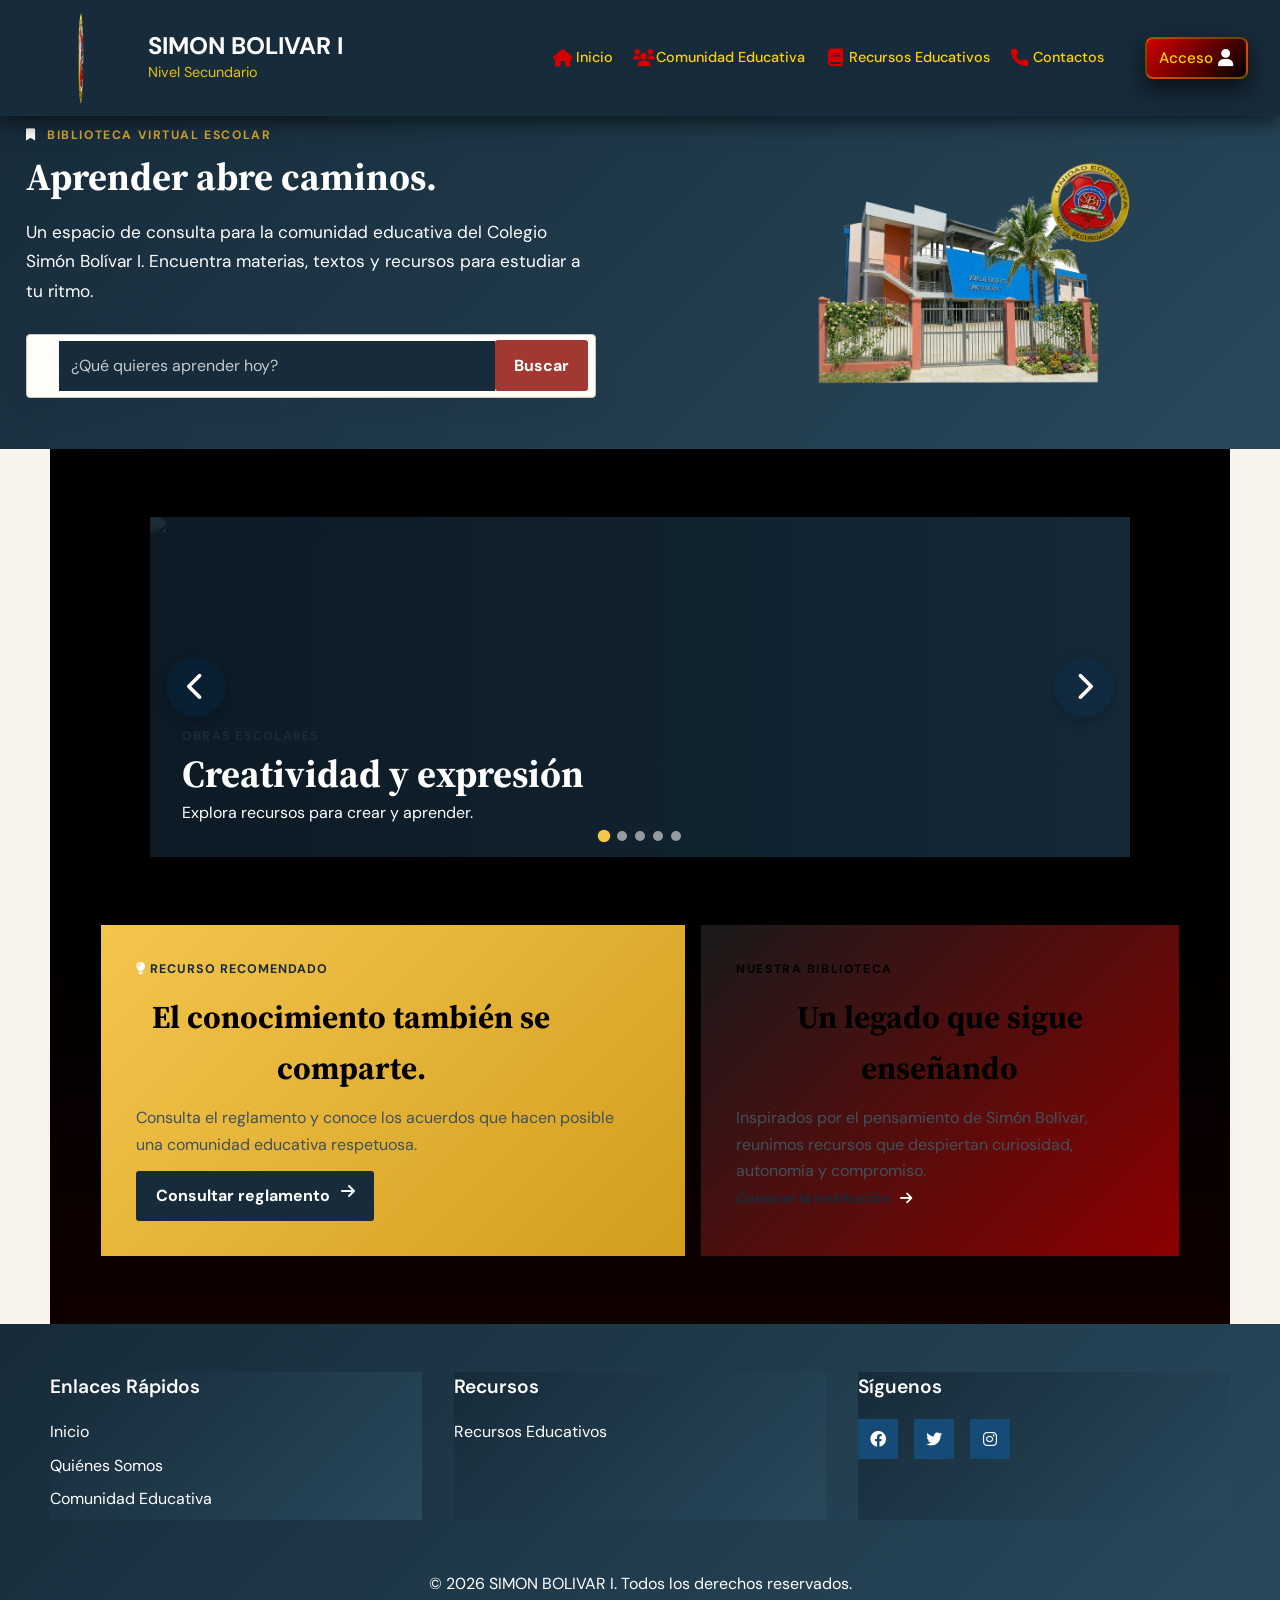
==== index.html @ f8d2a9be "Add files via upload" ====
<!DOCTYPE html>
<html lang="es">
<head>
    <meta charset="UTF-8">
    <meta name="viewport" content="width=device-width, initial-scale=1.0">
    <title>SIMON BOLIVAR I - Nivel Secundario</title>
    <link rel="stylesheet" href="styles.css">
    <link rel="stylesheet" href="responsive.css">
    <link rel="stylesheet" href="https://cdnjs.cloudflare.com/ajax/libs/font-awesome/6.0.0/css/all.min.css">
    <link href="https://fonts.googleapis.com/css2?family=DM+Sans:wght@400;500;600;700&family=Source+Serif+4:opsz,wght@8..60,500;8..60,600;8..60,700&display=swap" rel="stylesheet">

    <meta name="theme-color" content="#d40000">
    <link rel="manifest" href="../instalar/manifest.json">

</head>
<body class="library-page">
    <!-- Navbar -->
    <nav class="navbar">
        <div class="logo">
            <a href="index.html">
                <img src="Imagenes/3dgifmaker75460.gif" alt="Logo Colegio">
            </a>
            <div class="logo-text">
                <h2>SIMON BOLIVAR I</h2>
                <p>Nivel Secundario</p>
            </div>
        </div>
        <div class="navbar-right">
            <div class="nav-menu">
                <ul class="nav-links">
                    <li><a href="index.html" class="active" aria-current="page"><i class="fas fa-home"></i> Inicio</a></li>
                    <li><a href="comunidad.html"><i class="fas fa-users"></i> Comunidad Educativa</a></li>
                    <li><a href="recursos.html"><i class="fas fa-book"></i> Recursos Educativos</a></li>
                    <li><a href="contactos.html"><i class="fas fa-phone"></i> Contactos</a></li>
                </ul>
            </div>
            <div class="login-section">
                <a href="login.html" class="login-btn">
                    <i class="fas fa-user"></i>
                    <span>Acceso</span>
                </a>
            </div>
        </div>
    </nav>

    <main class="library-home">
        <section class="library-hero" aria-labelledby="library-title">
            <div class="library-hero-copy">
                <p class="eyebrow"><i class="fas fa-bookmark"></i> Biblioteca Virtual Escolar</p>
                <h1 id="library-title">Aprender abre caminos.</h1>
                <p class="library-lead">Un espacio de consulta para la comunidad educativa del Colegio Simón Bolívar I. Encuentra materias, textos y recursos para estudiar a tu ritmo.</p>
                <form class="library-search" id="librarySearchForm" role="search">
                    <i class="fas fa-search" aria-hidden="true"></i>
                    <label class="sr-only" for="librarySearch">Buscar en la biblioteca</label>
                    <input id="librarySearch" type="search" placeholder="¿Qué quieres aprender hoy?" autocomplete="off">
                    <button type="submit">Buscar</button>
                </form>
                <p class="search-status" id="searchStatus" aria-live="polite"></p>
            </div>
            <div class="library-hero-art" aria-hidden="true">
                <div class="hero-seal">
                    <img src="Imagenes/PORTADA.png" alt="Imagen de portada del colegio">
                </div>
            </div>
        </section>

        <section class="library-section" aria-labelledby="collections-title">
            <div class="resource-carousel" id="resourceCarousel" aria-label="Carrusel de textos, materias y obras">
                <div class="resource-carousel-track">
                    <a class="resource-slide is-active" href="recursos.html"><img src="https://images.unsplash.com/photo-1495446815901-a7297e633e8d?auto=format&amp;fit=crop&amp;w=1400&amp;q=85" alt="Colección de libros para lectura"><span><small>Obras escolares</small><strong>Creatividad y expresión</strong><em>Explora recursos para crear y aprender.</em></span></a>
                    <a class="resource-slide" href="recursos.html"><img src="https://images.unsplash.com/photo-1543002588-bfa74002ed7e?auto=format&amp;fit=crop&amp;w=1400&amp;q=85" alt="Libros y textos de aprendizaje"><span><small>Textos de aprendizaje</small><strong>Lecturas para cada curso</strong><em>Materiales para acompañar el estudio.</em></span></a>
                    <a class="resource-slide" href="areas-colegio.html"><img src="https://images.unsplash.com/photo-1513475382585-d06e58bcb0e0?auto=format&amp;fit=crop&amp;w=1400&amp;q=85" alt="Materiales para materias y arte"><span><small>Materias</small><strong>Áreas de formación</strong><em>Conoce las áreas del colegio.</em></span></a>
                    <a class="resource-slide" href="recursos.html"><img src="https://images.unsplash.com/photo-1516979187457-637abb4f9353?auto=format&amp;fit=crop&amp;w=1400&amp;q=85" alt="Persona leyendo un libro educativo"><span><small>Aprendizaje activo</small><strong>Ideas que se comparten</strong><em>Recursos para estudiar a tu ritmo.</em></span></a>
                    <a class="resource-slide" href="https://www.minedu.gob.bo/" target="_blank" rel="noopener noreferrer"><img src="https://images.unsplash.com/photo-1524995997946-a1c2e315a42f?auto=format&amp;fit=crop&amp;w=1400&amp;q=85" alt="Biblioteca con libros de consulta"><span><small>Material oficial</small><strong>Textos de aprendizaje</strong><em>Visita el Ministerio de Educación.</em></span></a>
                </div>
                <button class="carousel-control carousel-prev" type="button" aria-label="Imagen anterior"><i class="fas fa-chevron-left"></i></button>
                <button class="carousel-control carousel-next" type="button" aria-label="Siguiente imagen"><i class="fas fa-chevron-right"></i></button>
                <div class="carousel-dots" aria-label="Seleccionar imagen"></div>
            </div>
            <p class="empty-search" id="emptySearch" hidden>No encontramos una colección con ese término. Prueba con “lenguaje”, “matemáticas” o “textos”.</p>
        </section>

        <section class="library-lower-grid">
            <article class="featured-resource">
                <div class="resource-label"><i class="fas fa-lightbulb"></i> Recurso recomendado</div>
                <h2>El conocimiento también se comparte.</h2>
                <p>Consulta el reglamento y conoce los acuerdos que hacen posible una comunidad educativa respetuosa.</p>
                <a class="button button-dark" href="REGLAMENTO%20INTERNO%20DE%20LA%20UNIDAD%20EDUCATIVA%202026.pdf" target="_blank" rel="noopener noreferrer">Consultar reglamento <i class="fas fa-arrow-right"></i></a>
            </article>
            <article class="school-note">
                <p class="eyebrow">Nuestra biblioteca</p>
                <h2>Un legado que sigue enseñando</h2>
                <p>Inspirados por el pensamiento de Simón Bolívar, reunimos recursos que despiertan curiosidad, autonomía y compromiso.</p>
                <a class="text-link" href="quienes-somos.html">Conocer la institución <i class="fas fa-arrow-right"></i></a>
            </article>
        </section>

    </main>

    <!-- Hero Section -->
    <section class="hero" id="inicio">
        <div class="carousel-container">
            <div class="carousel">
                <div class="carousel-slide active">
                    <img src="Imagenes/PORTADA.png" alt="Portada principal" loading="lazy">
                </div>
                <div class="carousel-slide">
                    <img src="Imagenes/WhatsApp Image 2026-04-08 at 14.43.30.jpeg" alt="Instalaciones" loading="lazy">
                </div>
                <div class="carousel-slide">
                    <img src="Imagenes/WhatsApp Image 2026-04-08 at 14.54.45.jpeg" alt="Eventos" loading="lazy">
                </div>
                <div class="carousel-slide">
                    <img src="Imagenes/WhatsApp Image 2026-04-08 at 14.54.50.jpeg" alt="Deportes" loading="lazy">
                </div>
                <div class="carousel-slide">
                    <img src="Imagenes/WhatsApp Image 2026-04-08 at 14.54.53.jpeg" alt="Actividades" loading="lazy">
                </div>
                <div class="carousel-slide">
                    <img src="Imagenes/WhatsApp Image 2026-04-08 at 14.54.56.jpeg" alt="Actividades" loading="lazy">
                </div>
                <div class="carousel-slide">
                    <img src="Imagenes/WhatsApp Image 2026-04-08 at 14.55.22.jpeg" alt="Actividades" loading="lazy">
                </div>
                <div class="carousel-slide">
                    <img src="Imagenes/WhatsApp Image 2026-04-08 at 14.55.30 (1).jpeg" alt="Actividades escolares" loading="lazy">
                </div>
                <div class="carousel-slide">
                    <img src="Imagenes/WhatsApp Image 2026-04-08 at 14.55.30.jpeg" alt="Instalaciones" loading="lazy">
                </div>
                <div class="carousel-slide">
                    <img src="Imagenes/WhatsApp Image 2026-04-08 at 14.55.35.jpeg" alt="Eventos" loading="lazy">
                </div>
                <div class="carousel-slide">
                    <img src="Imagenes/WhatsApp Image 2026-04-08 at 14.55.39.jpeg" alt="Deportes" loading="lazy">
                </div>
                <div class="carousel-slide">
                    <img src="Imagenes/WhatsApp Image 2026-04-08 at 14.55.42.jpeg" alt="Actividades" loading="lazy">
                </div>
                <div class="carousel-slide">
                    <img src="Imagenes/WhatsApp Image 2026-04-08 at 14.55.45.jpeg" alt="Actividades" loading="lazy">
                </div>
                <div class="carousel-slide">
                    <img src="Imagenes/WhatsApp Image 2026-04-08 at 14.55.46.jpeg" alt="Actividades" loading="lazy">
                </div>
                <div class="carousel-slide">
                    <img src="Imagenes/WhatsApp Image 2026-04-08 at 14.55.49.jpeg" alt="Actividades" loading="lazy">
                </div>
                <div class="carousel-slide">
                    <img src="Imagenes/WhatsApp Image 2026-04-08 at 14.55.50.jpeg" alt="Actividades" loading="lazy">
                </div>
            </div>
            <div class="carousel-controls">
                <button class="carousel-prev"><i class="fas fa-chevron-left"></i></button>
                <button class="carousel-next"><i class="fas fa-chevron-right"></i></button>
            </div>
            <div class="carousel-indicators">
                <span class="indicator active"></span>
                <span class="indicator"></span>
                <span class="indicator"></span>
                <span class="indicator"></span>
                <span class="indicator"></span>
                <span class="indicator"></span>
                <span class="indicator"></span>
                <span class="indicator"></span>
                <span class="indicator"></span>
                <span class="indicator"></span>
                <span class="indicator"></span>
                <span class="indicator"></span>
                <span class="indicator"></span>
                <span class="indicator"></span>
                <span class="indicator"></span>
                <span class="indicator"></span>
            </div>
        </div>
        <div class="hero-quote">
            <div class="quote-container">
                <div class="quote-slide active">
                    <p>"La educación es el arma más poderosa que puedes usar para cambiar el mundo"</p>
                    <span class="quote-author">- Nelson Mandela</span>
                </div>
                <div class="quote-slide">
                    <p>"La educación no es preparación para la vida; la educación es la vida misma"</p>
                    <span class="quote-author">- John Dewey</span>
                </div>
                <div class="quote-slide">
                    <p>"El conocimiento es poder. La información es liberadora. La educación es la premisa del progreso"</p>
                    <span class="quote-author">- Kofi Annan</span>
                </div>
                <div class="quote-slide">
                    <p>"La educación es la llave para abrir la puerta dorada de la libertad"</p>
                    <span class="quote-author">- George Washington Carver</span>
                </div>
                <div class="quote-slide">
                    <p>"Un niño, un maestro, un libro y una pluma pueden cambiar el mundo"</p>
                    <span class="quote-author">- Malala Yousafzai</span>
                </div>
                <div class="quote-slide">
                    <p>"La educación es el movimiento de la oscuridad a la luz"</p>
                    <span class="quote-author">- Allan Bloom</span>
                </div>
                <div class="quote-slide">
                    <p>"El objetivo de la educación es preparar a los jóvenes para educarse a sí mismos durante toda su vida"</p>
                    <span class="quote-author">- Robert M. Hutchins</span>
                </div>
                <div class="quote-slide">
                    <p>"La educación es el desarrollo del poder y el ideal del hombre"</p>
                    <span class="quote-author">- Swami Vivekananda</span>
                </div>
                <div class="quote-slide">
                    <p>"La educación es la mejor provisión para la vejez"</p>
                    <span class="quote-author">- Aristóteles</span>
                </div>
                <div class="quote-slide">
                    <p>"La educación es el pasaporte hacia el futuro, porque el mañana pertenece a quienes se preparan para él hoy"</p>
                    <span class="quote-author">- Malcolm X</span>
                </div>
                <div class="quote-slide">
                    <p>"La educación es la base de la libertad y la democracia"</p>
                    <span class="quote-author">- Horace Mann</span>
                </div>
                <div class="quote-slide">
                    <p>"La educación es el arma más poderosa para cambiar el mundo"</p>
                    <span class="quote-author">- Nelson Mandela</span>
                </div>
                <div class="quote-slide">
                    <p>"La educación es el proceso de aprender a vivir"</p>
                    <span class="quote-author">- John Holt</span>
                </div>
                <div class="quote-slide">
                    <p>"La educación es el camino hacia la libertad y la igualdad"</p>
                    <span class="quote-author">- Paulo Freire</span>
                </div>
                <div class="quote-slide">
                    <p>"La educación es la inversión más importante que puedes hacer en tu futuro"</p>
                    <span class="quote-author">- Barack Obama</span>
                </div>
            </div>
        </div>
    </section>

    <!-- Comunicados Section -->
    <section class="comunicados">
        <h2>Comunicados</h2>
        <div class="comunicados-container">
            <div class="comunicado-card">
                <div class="comunicado-fecha">2, 3, 4 de Junio 2026</div>
                <h3>Juegos Deportivos Estudiantiles Sub 12-14</h3>
                <p>Participación de SIMON BOLIVAR I en los Juegos Deportivos Estudiantiles Sub 12-14 YAPACANI 2026. Nuestros estudiantes representarán con orgullo a nuestra institución en las diferentes disciplinas deportivas.</p>
                <a href="#" class="leer-mas">Leer más</a>
            </div>
            <div class="comunicado-card">
                <div class="comunicado-fecha">7 de Julio 2026</div>
                <h3>Descanso Pedagógico Invernal</h3>
                <p>Información importante sobre el descanso pedagógico invernal. Los estudiantes y docentes tendrán un período de receso para recargar energías y prepararse para la segunda mitad del año escolar.</p>
                <a href="#" class="leer-mas">Leer más</a>
            </div>
            <!-- Más comunicados se agregarán dinámicamente -->
        </div>
    </section>

    <!-- Footer -->
    <footer>
        <div class="footer-content">
            <div class="footer-section">
                <h4>Enlaces Rápidos</h4>
                <ul>
                    <li><a href="index.html">Inicio</a></li>
                    <li><a href="quienes-somos.html">Quiénes Somos</a></li>
                    <li><a href="comunidad.html">Comunidad Educativa</a></li>
                </ul>
            </div>
            <div class="footer-section">
                <h4>Recursos</h4>
                <ul>
                    <li><a href="recursos.html">Recursos Educativos</a></li>
                </ul>
            </div>
            <div class="footer-section">
                <h4>Síguenos</h4>
                <div class="social-links">
                    <a href="#"><i class="fab fa-facebook"></i></a>
                    <a href="#"><i class="fab fa-twitter"></i></a>
                    <a href="#"><i class="fab fa-instagram"></i></a>
                </div>
            </div>
        </div>
        <div class="footer-bottom">
            <p>&copy; 2026 SIMON BOLIVAR I. Todos los derechos reservados.</p>
        </div>
    </footer>
    <script>
        (() => {
            const carousel = document.querySelector('#resourceCarousel');
            if (!carousel) return;
            const slides = [...carousel.querySelectorAll('.resource-slide')];
            const dots = carousel.querySelector('.carousel-dots');
            let current = 0;
            let timer;
            const showSlide = (index) => {
                current = (index + slides.length) % slides.length;
                slides.forEach((slide, slideIndex) => slide.classList.toggle('is-active', slideIndex === current));
                dots.querySelectorAll('button').forEach((dot, dotIndex) => dot.classList.toggle('is-active', dotIndex === current));
            };
            slides.forEach((_, index) => {
                const dot = document.createElement('button');
                dot.type = 'button';
                dot.setAttribute('aria-label', `Mostrar imagen ${index + 1}`);
                dot.addEventListener('click', () => showSlide(index));
                dots.appendChild(dot);
            });
            carousel.querySelector('.carousel-prev').addEventListener('click', () => showSlide(current - 1));
            carousel.querySelector('.carousel-next').addEventListener('click', () => showSlide(current + 1));
            timer = window.setInterval(() => showSlide(current + 1), 5000);
            showSlide(0);
        })();
    </script>
    <script src="main.js"></script>

    <script src="../instalar/pwa.js"></script>

</body>
</html>
---- styles.css ----
/* Variables de colores de la bandera boliviana */
:root {
    --primary-color: #2c3e50;
    --secondary-color: #3498db;
    --accent-color: #e74c3c;
    --light-color: #ecf0f1;
    --dark-color: #2c3e50;
    --success-color: #2ecc71;
    --warning-color: #f1c40f;
}

/* Reset and Base Styles */
* {
    margin: 0;
    padding: 0;
    box-sizing: border-box;
}

body {
    font-family: 'Segoe UI', Tahoma, Geneva, Verdana, sans-serif;
    line-height: 1.6;
    color: #003366;
    background-color: #f8fafc;
}

/* Navbar */
.navbar {
    background: linear-gradient(135deg, #003366 0%, #004080 100%);
    padding: 0.5rem 2rem;
    position: fixed;
    width: 100%;
    top: 0;
    z-index: 1000;
    display: flex;
    justify-content: space-between;
    align-items: center;
    box-shadow: 0 4px 20px rgba(0, 51, 102, 0.2);
    min-height: 100px;
}

/* Mobile-first responsive navbar */
@media (max-width: 1024px) {
    .navbar {
        padding: 0.4rem 1.5rem;
        min-height: 90px;
    }
}

@media (max-width: 768px) {
    .navbar {
        padding: 0.3rem 1rem;
        min-height: 80px;
        flex-wrap: nowrap;
        justify-content: space-between;
    }
}

@media (max-width: 480px) {
    .navbar {
        padding: 0.25rem 0.8rem;
        min-height: 70px;
        flex-wrap: nowrap;
        justify-content: space-between;
    }
    
    .logo {
        max-width: 50%;
        gap: 0.5rem;
    }
    
    .navbar-right {
        gap: 0.3rem;
        flex-shrink: 0;
    }
}

/* Portada de la biblioteca virtual */
.library-page {
    --library-ink: #172b3a;
    --library-muted: #63717b;
    --library-paper: #f7f4ed;
    --library-line: #d9d5cc;
    background: var(--library-paper);
    color: var(--library-ink);
    font-family: 'DM Sans', sans-serif;
}

.library-page .navbar {
    background: #172b3a;
    box-shadow: 0 8px 24px rgba(23, 43, 58, 0.14);
}

.library-page .hero,
.library-page .comunicados {
    display: none;
}

.library-page .footer-content {
    max-width: 1180px;
}

.library-home {
    padding-top: 100px;
}

.back-tab {
    align-items: center;
    background: #a33832;
    border-radius: 5px;
    color: #fff !important;
    display: inline-flex;
    font-size: .86rem;
    font-weight: 800;
    gap: .45rem;
    margin: 0 0 1rem 1rem;
    padding: .65rem .9rem;
    position: relative;
    text-decoration: none;
    z-index: 5;
}

.back-tab:hover,
.back-tab:focus {
    background: #7f2723;
    color: #fff !important;
}

.library-hero {
    min-height: 220px;
    padding: 26px max(2vw, 1rem) 24px;
    display: grid;
    grid-template-columns: minmax(0, 1.05fr) minmax(220px, 0.95fr);
    align-items: center;
    gap: 1.5rem;
    background-color: #e9e4d8;
    background-image: linear-gradient(110deg, rgba(255,255,255,.45), transparent 58%), repeating-linear-gradient(0deg, transparent, transparent 38px, rgba(23,43,58,.025) 39px);
    overflow: hidden;
}

.library-hero-copy {
    max-width: 650px;
    position: relative;
    z-index: 1;
}

.eyebrow {
    color: #a33832;
    font-size: .76rem;
    font-weight: 700;
    letter-spacing: .13em;
    margin: 0 0 .75rem;
    text-transform: uppercase;
}

.eyebrow i { margin-right: .4rem; }

.library-hero h1,
.library-section h2,
.featured-resource h2,
.school-note h2 {
    color: var(--library-ink);
    font-family: 'Source Serif 4', Georgia, serif;
    letter-spacing: 0;
}

.library-hero h1 {
    font-size: clamp(2rem, 3vw, 3.2rem);
    line-height: 1.05;
    margin: 0;
    max-width: 620px;
}

.library-lead {
    color: #40515b;
    font-size: 1.08rem;
    line-height: 1.7;
    margin: 1.25rem 0 1.75rem;
    max-width: 570px;
}

.library-search {
    align-items: center;
    background: #fffdf9;
    border: 1px solid #cbc5b9;
    border-radius: 4px;
    box-shadow: 0 10px 24px rgba(23,43,58,.08);
    display: flex;
    max-width: 570px;
    padding: .35rem .4rem .35rem 1rem;
}

.library-search > i { color: #a33832; }
.library-search input { background: transparent; border: 0; color: var(--library-ink); flex: 1; font: inherit; min-width: 0; outline: 0; padding: .75rem; }
.library-search button, .button { background: #a33832; border: 0; border-radius: 3px; color: #fff; cursor: pointer; font: inherit; font-weight: 700; padding: .78rem 1.2rem; text-decoration: none; }
.library-search button:hover, .button:hover { background: #812c28; }
.search-status { color: var(--library-muted); font-size: .84rem; min-height: 1.4em; margin: .55rem 0 0; }
.sr-only { height: 1px; margin: -1px; overflow: hidden; position: absolute; width: 1px; clip: rect(0, 0, 0, 0); }

.library-hero-art { height: 280px; position: relative; }
.hero-seal {
    align-items: center;
    background: transparent;
    border: none;
    border-radius: 0;
    display: flex;
    height: 100%;
    justify-content: center;
    overflow: hidden;
    position: absolute;
    right: 0;
    top: 0;
    transform: none;
    width: 100%;
}
.hero-seal img {
    display: block;
    height: 100%;
    object-fit: contain;
    width: 100%;
    background: transparent;
}
.hero-seal i { display: none; }
.hero-seal strong, .hero-seal small { display: none; }

.library-section, .library-lower-grid { margin: 0 auto; max-width: 1180px; padding: 68px max(2rem, 4vw); }
.section-heading { align-items: end; display: flex; justify-content: space-between; margin-bottom: 1.7rem; }
.library-section h2 { font-size: clamp(2rem, 3vw, 2.8rem); line-height: 1.05; margin: 0; }
.text-link { color: #a33832; font-size: .88rem; font-weight: 700; text-decoration: none; }.text-link i { margin-left: .45rem; transition: transform .2s; }.text-link:hover i { transform: translateX(4px); }
.library-section .section-heading {
    justify-content: center;
    text-align: center;
}
.collection-grid {
    display: grid;
    gap: 1rem;
    grid-template-columns: repeat(3, minmax(220px, 1fr));
    justify-items: center;
    max-width: 980px;
    margin: 0 auto;
}
.collection-card { align-items: flex-start; background: #fffdf9; border: 1px solid var(--library-line); border-top: 5px solid; color: var(--library-ink); display: flex; gap: .8rem; min-height: 190px; padding: 1.25rem; position: relative; text-decoration: none; transition: box-shadow .25s, transform .25s; width: min(100%, 290px); justify-self: center; }
.collection-card:hover { box-shadow: 0 13px 25px rgba(23,43,58,.11); transform: translateY(-4px); }.collection-red { border-color: #a33832; }.collection-blue { border-color: #236b84; }.collection-gold { border-color: #c09325; }.collection-green { border-color: #477858; }
.resource-carousel { margin: 0 auto; max-width: 980px; overflow: hidden; position: relative; }
.resource-carousel-track { min-height: 340px; position: relative; }
.resource-slide { background: #172b3a; color: #fff; display: none; height: 340px; isolation: isolate; overflow: hidden; position: relative; text-decoration: none; }
.resource-slide.is-active { display: block; }
.resource-slide img { height: 100%; object-fit: cover; opacity: .72; width: 100%; }
.resource-slide::after { background: linear-gradient(90deg, rgba(10,24,34,.88), rgba(10,24,34,.15)); content: ""; inset: 0; position: absolute; z-index: 1; }
.resource-slide span { bottom: 2rem; color: #fff; display: flex; flex-direction: column; left: 2rem; max-width: 480px; position: absolute; z-index: 2; }
.resource-slide small { color: #f4c54d; font-size: .78rem; font-weight: 800; letter-spacing: .1em; text-transform: uppercase; }
.resource-slide strong { font-family: 'Source Serif 4', Georgia, serif; font-size: clamp(1.8rem, 3vw, 2.8rem); line-height: 1.05; margin: .45rem 0; }
.resource-slide em { color: #fff; font-size: 1rem; font-style: normal; line-height: 1.5; }
.carousel-control { align-items: center; background: rgba(255,255,255,.9); border: 0; border-radius: 50%; color: #172b3a; cursor: pointer; display: flex; height: 42px; justify-content: center; position: absolute; top: 50%; transform: translateY(-50%); width: 42px; z-index: 3; }
.carousel-control:hover { background: #f4c54d; }
.carousel-prev { left: 1rem; }.carousel-next { right: 1rem; }
.carousel-dots { bottom: 1rem; display: flex; gap: .5rem; left: 50%; position: absolute; transform: translateX(-50%); z-index: 3; }
.carousel-dots button { background: rgba(255,255,255,.55); border: 0; border-radius: 50%; cursor: pointer; height: 10px; padding: 0; width: 10px; }
.carousel-dots button.is-active { background: #f4c54d; transform: scale(1.25); }
.collection-icon { align-items: center; background: linear-gradient(135deg, #f8f4eb 0%, #edf0eb 100%); border-radius: 50%; color: #a33832; display: flex; flex: 0 0 62px; height: 62px; justify-content: center; font-size: 2rem; margin-top: .1rem; box-shadow: inset 0 0 0 2px rgba(255,255,255,.8), 0 8px 18px rgba(23,43,58,.08); transition: transform .25s ease, box-shadow .25s ease; }
.collection-icon i { font-size: inherit; line-height: 1; }
.collection-card:hover .collection-icon { transform: translateY(-2px) scale(1.06); box-shadow: inset 0 0 0 2px rgba(255,255,255,.8), 0 12px 22px rgba(23,43,58,.12); }
.collection-blue .collection-icon { color: #236b84; }.collection-gold .collection-icon { color: #a17413; }.collection-green .collection-icon { color: #477858; }
.collection-card span:nth-child(2) { display: flex; flex-direction: column; padding-right: .5rem; }.collection-card small { color: var(--library-muted); font-size: .7rem; font-weight: 700; letter-spacing: .08em; margin: .1rem 0 .6rem; text-transform: uppercase; }.collection-card strong { font-family: 'Source Serif 4', Georgia, serif; font-size: 1.2rem; line-height: 1.1; }.collection-card em { color: var(--library-muted); font-size: .78rem; font-style: normal; margin-top: .6rem; }.card-arrow { bottom: 1rem; color: #879196; font-size: .78rem; position: absolute; right: 1rem; }.empty-search { color: var(--library-muted); padding: 2rem 0 0; }.library-lower-grid { display: grid; gap: 1rem; grid-template-columns: 1.1fr .9fr; padding-top: 0; background: linear-gradient(180deg, rgba(233,228,216,0) 0%, rgba(212,0,0,0.08) 100%); }.featured-resource, .school-note { min-height: 255px; padding: 2.2rem; }.featured-resource { background: linear-gradient(135deg, #f4c54d 0%, #d29d1c 100%); background-image: repeating-linear-gradient(-45deg, transparent, transparent 12px, rgba(255,255,255,.08) 13px); }.school-note { background: linear-gradient(135deg, #1a1a1a 0%, #8d0000 100%); }.featured-resource h2, .school-note h2 { font-size: 2rem; margin: .7rem 0; max-width: 430px; }.featured-resource p, .school-note p:not(.eyebrow) { color: #40515b; line-height: 1.65; max-width: 500px; }.resource-label { font-size: .78rem; font-weight: 700; text-transform: uppercase; letter-spacing: .08em; }.button-dark { background: var(--library-ink); display: inline-flex; gap: .7rem; margin-top: .8rem; }.button-dark:hover { background: #29495b; }

.regulation-tab {
    align-items: center;
    background: #a33832;
    border-radius: 6px 6px 0 0;
    bottom: 0;
    box-shadow: 0 6px 18px rgba(23,43,58,.2);
    color: #fff;
    display: flex;
    gap: .55rem;
    padding: .75rem 1rem;
    position: fixed;
    right: 1rem;
    text-decoration: none;
    transform: rotate(-90deg) translateX(100%);
    transform-origin: bottom right;
    z-index: 20;
}

.regulation-tab:hover,
.regulation-tab:focus {
    background: #7f2723;
    color: #fff;
}

.regulation-tab span {
    font-size: .86rem;
    font-weight: 800;
    white-space: nowrap;
}

@media (max-width: 600px) {
    .regulation-tab {
        right: .35rem;
    }
}

.area-grid {
    display: grid;
    grid-template-columns: repeat(auto-fit, minmax(240px, 1fr));
    gap: 1.5rem;
    max-width: 1200px;
    margin: 0 auto;
}

.area-card {
    background: linear-gradient(180deg, #fffefb 0%, #f5f1e8 100%);
    border: 2px solid rgba(23,43,58,.18);
    border-top: 6px solid #a33832;
    border-radius: 16px;
    box-shadow: 0 10px 24px rgba(23,43,58,.08);
    padding: 1.5rem 1.2rem;
    text-decoration: none;
    color: #000000;
    transition: transform .25s ease, box-shadow .25s ease, border-color .25s ease;
    display: block;
}

.area-card:hover,
.area-card:focus {
    transform: translateY(-4px);
    box-shadow: 0 14px 28px rgba(23,43,58,.14);
    border-color: rgba(23,43,58,.35);
}

.area-card:nth-child(2) { border-top-color: #236b84; }
.area-card:nth-child(3) { border-top-color: #477858; }
.area-card:nth-child(4) { border-top-color: #c09325; }

.area-number {
    align-items: center;
    background: #172b3a;
    border-radius: 50%;
    color: #fff;
    display: flex;
    flex: 0 0 2.7rem;
    font-size: 1.35rem;
    font-weight: 900;
    height: 2.7rem;
    justify-content: center;
    margin-bottom: 1rem;
    width: 2.7rem;
}

.area-card h3 {
    color: #000000;
    font-family: 'Source Serif 4', Georgia, serif;
    font-size: clamp(1.45rem, 2vw, 2rem);
    font-weight: 800;
    line-height: 1.1;
    margin: 0 0 1rem;
    text-shadow: 0 1px 0 rgba(255,255,255,.8);
}

.area-card ul {
    margin: 0;
    padding-left: 1.35rem;
    color: #000000;
    line-height: 1.75;
    font-size: 1rem;
    font-weight: 600;
}

.area-card li {
    margin-bottom: .5rem;
}

.area-card li strong {
    color: #000000;
}

.single-column-area {
    max-width: 900px;
    grid-template-columns: 1fr;
}

.teacher-grid {
    display: grid;
    gap: 1rem;
    grid-template-columns: repeat(3, minmax(0, 1fr));
    margin: 0 auto;
    max-width: 1000px;
}

.teacher-button {
    align-items: center;
    background: #fffdf9;
    border: 2px solid #c7c1b7;
    border-top: 5px solid #236b84;
    border-radius: 10px;
    box-shadow: 0 6px 14px rgba(23,43,58,.08);
    color: #000000;
    display: flex;
    gap: .7rem;
    justify-content: center;
    min-height: 78px;
    padding: 1rem;
    text-decoration: none;
    transition: transform .2s ease, box-shadow .2s ease, border-color .2s ease;
}

.teacher-button i {
    color: #236b84;
    font-size: 1.35rem;
}

.teacher-button strong {
    color: #000000;
    font-size: 1.05rem;
}

.teacher-button strong::before {
    content: "Lic. ";
}

.teacher-button span {
    display: flex;
    flex-direction: column;
    gap: .2rem;
}

.teacher-button small {
    color: #000000;
    font-size: .82rem;
}

.teacher-button small::before {
    content: "Materia: ";
}

.teacher-button:hover,
.teacher-button:focus {
    border-color: #172b3a;
    box-shadow: 0 10px 20px rgba(23,43,58,.15);
    transform: translateY(-3px);
}

.student-grid {
    display: grid;
    gap: 1rem;
    grid-template-columns: repeat(3, minmax(0, 1fr));
    margin: 0 auto;
    max-width: 900px;
}

.student-button {
    align-items: center;
    background: #fffdf9;
    border: 2px solid #c7c1b7;
    border-top: 5px solid #a33832;
    border-radius: 10px;
    box-shadow: 0 6px 14px rgba(23,43,58,.08);
    color: #000000;
    display: flex;
    gap: .7rem;
    justify-content: center;
    min-height: 78px;
    padding: 1rem;
    text-decoration: none;
    transition: transform .2s ease, box-shadow .2s ease, border-color .2s ease;
}

.student-button i {
    color: #a33832;
    font-size: 1.35rem;
}

.student-button strong {
    color: #000000 !important;
    font-size: 1.35rem;
    font-weight: 900;
}

.student-button span {
    display: flex;
    flex-direction: column;
    gap: .2rem;
}

.student-button small {
    color: #000000;
    font-size: .78rem;
}

.student-button:hover,
.student-button:focus {
    border-color: #172b3a;
    box-shadow: 0 10px 20px rgba(23,43,58,.15);
    transform: translateY(-3px);
}

.map-panel {
    background: #fffdf9;
    border: 2px solid #c7c1b7;
    box-shadow: 0 10px 24px rgba(23,43,58,.1);
    margin: 2rem auto 0;
    max-width: 1100px;
    padding: 1.25rem;
}

.map-panel-heading {
    align-items: center;
    display: flex;
    gap: 1rem;
    justify-content: space-between;
    margin-bottom: 1rem;
}

.map-panel-heading h2 {
    color: #000000 !important;
    margin: 0 0 .35rem;
}

.map-panel-heading p:not(.eyebrow) {
    color: #000000;
    margin: 0;
}

.map-button {
    background: #a33832;
    color: #ffffff !important;
    display: inline-flex;
    flex-shrink: 0;
    gap: .5rem;
    padding: .8rem 1rem;
    text-decoration: none;
}

.school-map {
    border: 0;
    display: block;
    height: 360px;
    width: 100%;
}

@media (max-width: 650px) {
    .map-panel-heading {
        align-items: flex-start;
        flex-direction: column;
    }

    .school-map {
        height: 300px;
    }
}

@media (max-width: 700px) {
    .teacher-grid,
    .student-grid {
        grid-template-columns: repeat(2, minmax(0, 1fr));
    }
}

@media (max-width: 430px) {
    .teacher-grid,
    .student-grid {
        grid-template-columns: 1fr;
    }
}

@media (max-width: 900px) { .library-hero { grid-template-columns: 1fr; min-height: auto; padding-top: 55px; }.library-hero-art { margin: -1rem auto -2rem; max-width: 500px; width: 100%; }.collection-grid { grid-template-columns: repeat(2, 1fr); justify-items: center; } }
@media (max-width: 600px) { .library-home { padding-top: 80px; }.library-hero { padding: 42px 1.2rem 28px; }.library-hero h1 { font-size: 3.15rem; }.library-lead { font-size: .98rem; }.library-search button { padding-inline: .85rem; }.library-hero-art { height: 245px; transform: scale(.82); transform-origin: top center; margin-bottom: -55px; }.section-heading { align-items: flex-start; flex-direction: column; gap: 1rem; }.library-section, .library-lower-grid { padding: 46px 1.2rem; }.collection-grid, .library-lower-grid { grid-template-columns: 1fr; }.collection-card { min-height: 145px; width: 100%; }.featured-resource, .school-note { min-height: auto; padding: 1.6rem; } }

@media (max-width: 360px) {
    .navbar {
        padding: 0.2rem 0.6rem;
        min-height: 65px;
    }
    
    .logo {
        max-width: 45%;
        gap: 0.3rem;
    }
    
    .logo img {
        height: 67px;
    }
    
    .logo-text h2 {
        font-size: 1rem;
    }
    
    .logo-text p {
        font-size: 0.7rem;
    }
    
    .navbar-right {
        gap: 0.2rem;
    }
}

.logo {
    display: flex;
    align-items: center;
    gap: 1rem;
    flex-shrink: 1;
    min-width: 0;
    max-width: 60%;
}

.logo img {
    height: 100px;
    width: auto;
    transition: transform 0.3s ease;
    animation: spin-y 15s linear infinite;
}

.logo img:hover {
    transform: scale(1.1);
    animation-play-state: paused;
}

.logo-text {
    color: #ffffff;
    text-shadow: 0 0 8px rgba(255, 255, 255, 0.8);
    flex-shrink: 1;
    min-width: 0;
}

.logo-text h2 {
    font-size: 1.5rem;
    font-weight: 700;
    margin: 0;
    line-height: 1.2;
    word-wrap: break-word;
}

.logo-text p {
    font-size: 0.9rem;
    font-weight: 400;
    margin: 0;
    opacity: 0.9;
}

/* Responsive logo adjustments */
@media (max-width: 1024px) {
    .logo {
        gap: 0.8rem;
    }
    
    .logo img {
        height: 87px;
    }
    
    .logo-text h2 {
        font-size: 1.3rem;
    }
    
    .logo-text p {
        font-size: 0.85rem;
    }
}

@media (max-width: 768px) {
    .logo {
        gap: 0.5rem;
    }
    
    .logo img {
        height: 100px;
    }
    
    .logo-text h2 {
        font-size: 1.1rem;
    }
    
    .logo-text p {
        font-size: 0.8rem;
    }
}

@media (max-width: 480px) {
    .logo {
        gap: 0.3rem;
    }
    
    .logo img {
        height: 60px;
    }
    
    .logo-text h2 {
        font-size: 0.95rem;
        line-height: 1.1;
    }
    
    .logo-text p {
        font-size: 0.7rem;
    }
}

@keyframes spin {
    from {
        transform: rotateY(0deg);
    }
    to {
        transform: rotateY(360deg);
    }
}

@keyframes spin-y {
    from {
        transform: rotateY(0deg);
    }
    to {
        transform: rotateY(360deg);
    }
}

.nav-menu {
    position: relative;
}

.navbar-right {
    display: flex;
    align-items: center;
    gap: 1rem;
    justify-content: flex-end;
    flex-shrink: 0;
    margin-left: auto;
}

.menu-toggle {
    display: none !important;
}

.hamburger-line {
    display: none !important;
}

/* Responsive navbar-right adjustments */
@media (max-width: 1024px) {
    .navbar-right {
        gap: 0.8rem;
    }
    
    .menu-toggle {
        width: 45px;
        height: 45px;
        padding: 0.7rem;
    }
    
    .hamburger-line {
        width: 18px;
        height: 2px;
    }
}

@media (max-width: 768px) {
    .navbar-right {
        gap: 0.5rem;
    }
    
    .menu-toggle {
        width: 45px;
        height: 45px;
        padding: 0.6rem;
    }
    
    .hamburger-line {
        width: 18px;
        height: 2px;
    }
}

@media (max-width: 480px) {
    .navbar-right {
        gap: 0.3rem;
    }
    
    .menu-toggle {
        width: 40px;
        height: 40px;
        padding: 0.5rem;
    }
    
    .hamburger-line {
        width: 16px;
        height: 2px;
    }
}

.nav-links {
    display: none; /* Oculto por defecto */
    position: absolute;
    top: 100%;
    right: 0;
    background: rgba(0, 51, 102, 0.98);
    backdrop-filter: blur(20px);
    -webkit-backdrop-filter: blur(20px);
    border-radius: 12px;
    padding: 1.5rem;
    min-width: 280px;
    box-shadow: 0 10px 40px rgba(0, 0, 0, 0.4);
    border: 1px solid rgba(255, 255, 255, 0.1);
    list-style: none;
    z-index: 1001;
    margin-top: 0.5rem;
    flex-direction: column;
}

.library-page .nav-links {
    display: flex;
    position: static;
    background: transparent !important;
    border: none !important;
    box-shadow: none !important;
    padding: 0 !important;
    min-width: 0;
    margin-top: 0;
    flex-direction: row;
    align-items: center;
    gap: 0.15rem;
    margin-left: 0.1rem;
    justify-content: flex-start;
}

.library-page .nav-menu {
    background: transparent !important;
    box-shadow: none !important;
    border: none !important;
    margin-left: 0;
    display: flex;
    justify-content: flex-start;
    margin-right: auto;
}

.nav-links.active {
    display: flex; /* Muestra el menú cuando tiene la clase active */
}

.nav-links.active {
    display: flex;
    animation: slideDownFade 0.4s ease-out;
}

@keyframes slideDownFade {
    from {
        opacity: 0;
        transform: translateY(-20px) scale(0.95);
    }
    to {
        opacity: 1;
        transform: translateY(0) scale(1);
    }
}

@keyframes slideDown {
    from {
        opacity: 0;
        transform: translateY(-10px);
    }
    to {
        opacity: 1;
        transform: translateY(0);
    }
}

@keyframes fadeIn {
    from {
        opacity: 0;
        transform: scale(0.9);
    }
    to {
        opacity: 1;
        transform: scale(1);
    }
}

.nav-links li {
    margin: 0.5rem 0;
    width: 100%;
    border-bottom: 1px solid rgba(255, 255, 255, 0.1);
}

.library-page .nav-links li {
    margin: 0;
    width: auto;
    border-bottom: none;
}

.nav-links li:last-child {
    border-bottom: none;
}

.nav-links a {
    color: #ffffff;
    text-decoration: none;
    font-weight: 500;
    font-size: 1rem;
    padding: 1rem 1.2rem;
    border-radius: 8px;
    display: flex;
    align-items: center;
    gap: 0.8rem;
    transition: all 0.3s ease;
    background-color: rgba(255, 255, 255, 0.05);
    border: 1px solid rgba(255, 255, 255, 0.1);
    width: 100%;
    justify-content: flex-start;
}

.library-page .nav-links a {
    background: transparent !important;
    border: none !important;
    border-radius: 0 !important;
    padding: 0.45rem 0.55rem;
    width: auto;
    justify-content: flex-start;
    font-size: 0.9rem;
    white-space: nowrap;
    color: var(--theme-yellow) !important;
    box-shadow: none !important;
    text-transform: none;
    text-decoration: none;
    gap: 0.2rem;
    margin-right: 0;
}

.nav-links a:hover {
    background-color: transparent !important;
    color: #ffffff !important;
    transform: none;
    border-color: transparent !important;
    box-shadow: none !important;
}

.library-page .nav-links a:hover {
    transform: none;
    background: transparent !important;
    color: #ffffff !important;
    border-color: transparent !important;
    box-shadow: none !important;
}

.nav-links a i {
    font-size: 1.1rem;
    width: 20px;
    text-align: center;
    color: var(--theme-yellow) !important;
}

.library-page .nav-links a:hover i {
    color: #ffffff !important;
}

/* Responsive nav-links adjustments */
@media (max-width: 768px) {
    .library-page .menu-toggle {
        display: flex;
    }

    .library-page .nav-links {
        display: none;
        position: absolute;
        right: 0;
        left: auto;
        min-width: 260px;
        padding: 1.2rem;
        flex-direction: column;
        background: rgba(0, 51, 102, 0.98);
        border-radius: 12px;
        border: 1px solid rgba(255, 255, 255, 0.1);
        box-shadow: 0 10px 40px rgba(0, 0, 0, 0.4);
    }

    .library-page .nav-links.active {
        display: flex;
    }

    .nav-links {
        right: 0;
        left: auto;
        min-width: 260px;
        padding: 1.2rem;
        flex-direction: column;
    }
    
    .nav-links li {
        margin: 0.4rem 0;
    }
    
    .nav-links a {
        font-size: 0.95rem;
        padding: 0.9rem 1rem;
        width: 100%;
    }
}

@media (max-width: 480px) {
    .nav-links {
        min-width: 240px;
        right: -10px;
        padding: 1rem;
        flex-direction: column;
    }
    
    .nav-links li {
        margin: 0.3rem 0;
    }
    
    .nav-links a {
        font-size: 0.9rem;
        padding: 0.8rem 0.9rem;
        gap: 0.6rem;
        width: 100%;
    }
    
    .nav-links a i {
        font-size: 1rem;
        width: 18px;
    }
}

@media (max-width: 360px) {
    .nav-links {
        min-width: 220px;
        padding: 0.8rem;
        right: -15px;
        flex-direction: column;
    }
    
    .nav-links li {
        margin: 0.2rem 0;
    }
    
    .nav-links a {
        font-size: 0.85rem;
        padding: 0.7rem 0.8rem;
        gap: 0.5rem;
        width: 100%;
    }
    
    .nav-links a i {
        font-size: 0.9rem;
        width: 16px;
    }
}

.login-section {
    margin-left: 1rem;
}

.login-btn {
    background: #0066CC;
    color: #ffffff;
    padding: 0.45rem 0.8rem;
    border-radius: 8px;
    text-decoration: none;
    display: flex;
    align-items: center;
    gap: 0.3rem;
    font-weight: 500;
    transition: all 0.3s ease;
    backdrop-filter: blur(5px);
    -webkit-backdrop-filter: blur(5px);
    border: 2px solid rgba(255, 255, 255, 0.2);
    box-shadow: 0 4px 15px rgba(0, 102, 204, 0.3);
    flex-direction: row-reverse;
    white-space: nowrap;
    min-height: 38px;
}

.login-btn:hover {
    background: #004499;
    transform: translateY(-2px);
    box-shadow: 0 6px 20px rgba(0, 102, 204, 0.5);
    border-color: rgba(255, 255, 255, 0.4);
}

.login-btn i {
    font-size: 1.1rem;
}

.login-btn span {
    font-size: 0.95rem;
}

/* Responsive login adjustments */
@media (max-width: 1024px) {
    .login-section {
        margin-left: 0.8rem;
    }
    
    .login-btn {
        padding: 0.7rem 1rem;
        font-size: 0.95rem;
        gap: 0.25rem;
    }
    
    .login-btn i {
        font-size: 1rem;
    }
    
    .login-btn span {
        font-size: 0.9rem;
    }
}

@media (max-width: 768px) {
    .login-section {
        margin-left: 0.5rem;
    }
    
    .login-btn {
        padding: 0.6rem 0.8rem;
        font-size: 0.9rem;
        gap: 0.2rem;
        flex-direction: row-reverse;
    }
    
    .login-btn i {
        font-size: 0.95rem;
    }
    
    .login-btn span {
        font-size: 0.85rem;
    }
}

@media (max-width: 480px) {
    .login-section {
        margin-left: 0.3rem;
    }
    
    .login-btn {
        padding: 0.5rem 0.6rem;
        font-size: 0.8rem;
        gap: 0.1rem;
        flex-direction: row-reverse;
    }
    
    .login-btn span {
        display: none;
    }
    
    .login-btn i {
        font-size: 0.9rem;
    }
}

/* Login Page Styles */
.login-page {
    min-height: 100vh;
    background: linear-gradient(135deg, #f5f0e6 0%, #eee8d8 38%, #dfe5eb 100%);
    display: flex;
    align-items: center;
    justify-content: center;
    padding: 5rem 1rem 2rem;
    margin-top: 0;
}

.login-container {
    background: rgba(255, 255, 255, 0.96);
    backdrop-filter: blur(18px);
    -webkit-backdrop-filter: blur(18px);
    border-radius: 18px;
    padding: 2.5rem 2rem 2rem;
    box-shadow: 0 18px 40px rgba(23, 43, 58, 0.14);
    border: 1px solid #d9d5cc;
    border-top: 6px solid #a33832;
    max-width: 430px;
    width: 100%;
    animation: fadeInUp 0.6s ease-out;
}

.login-header {
    text-align: center;
    margin-bottom: 2rem;
}

.login-header h1 {
    font-size: 3rem;
    color: #172b3a;
    margin-bottom: 1rem;
    line-height: 1;
}

.login-header h2 {
    font-size: 1.9rem;
    color: #172b3a;
    margin-bottom: 0.5rem;
    font-weight: 700;
}

.login-header p {
    color: #40515b;
    font-size: 1rem;
}

.login-form {
    display: flex;
    flex-direction: column;
    gap: 1.5rem;
}

.form-group {
    display: flex;
    flex-direction: column;
    gap: 0.5rem;
}

.form-group label {
    font-weight: 600;
    color: #172b3a;
    display: flex;
    align-items: center;
    gap: 0.5rem;
}

.form-group label i {
    color: #a33832;
    font-size: 1rem;
}

.form-group input {
    padding: 1rem;
    border: 2px solid #d9d5cc;
    border-radius: 10px;
    font-size: 1rem;
    transition: all 0.3s ease;
    background: #fffdf9;
    color: #172b3a;
}

.form-group input:focus {
    outline: none;
    border-color: #a33832;
    box-shadow: 0 0 0 3px rgba(163, 56, 50, 0.12);
    background: #fff;
}

.password-input {
    position: relative;
    display: flex;
    align-items: center;
}

.password-input input {
    flex: 1;
    padding-right: 3rem;
}

.toggle-password {
    position: absolute;
    right: 1rem;
    background: none;
    border: none;
    color: #172b3a;
    cursor: pointer;
    font-size: 1.1rem;
    padding: 0.5rem;
    border-radius: 5px;
    transition: all 0.3s ease;
}

.toggle-password:hover {
    background: rgba(23, 43, 58, 0.12);
    color: #29495b;
}

.checkbox-group {
    flex-direction: row;
    align-items: center;
    gap: 0.5rem;
}

.checkbox-label {
    display: flex;
    align-items: center;
    gap: 0.5rem;
    cursor: pointer;
    font-size: 0.9rem;
    color: #40515b;
}

.checkbox-label input[type="checkbox"] {
    width: 18px;
    height: 18px;
    accent-color: #a33832;
}

.login-submit {
    background: linear-gradient(135deg, #a33832 0%, #172b3a 100%);
    color: #fffdf9;
    padding: 1rem;
    border: none;
    border-radius: 10px;
    font-size: 1.1rem;
    font-weight: 700;
    cursor: pointer;
    transition: all 0.3s ease;
    display: flex;
    align-items: center;
    justify-content: center;
    gap: 0.5rem;
    margin-top: 1rem;
}

.login-submit:hover {
    transform: translateY(-2px);
    box-shadow: 0 10px 20px rgba(163, 56, 50, 0.35);
}

.login-submit:active {
    transform: translateY(0);
}

.login-footer {
    margin-top: 2rem;
    text-align: center;
    display: flex;
    flex-direction: column;
    gap: 1rem;
}

.forgot-password {
    color: #a33832;
    text-decoration: none;
    font-size: 0.9rem;
    transition: color 0.3s ease;
}

.forgot-password:hover {
    color: #7f2723;
    text-decoration: underline;
}

.back-home {
    color: #40515b;
    text-decoration: none;
    font-size: 0.9rem;
    display: flex;
    align-items: center;
    justify-content: center;
    gap: 0.5rem;
    transition: color 0.3s ease;
}

.back-home:hover {
    color: #172b3a;
}

/* Hero Section */
.hero {
    height: 100vh;
    background: linear-gradient(135deg, #f8fafc 0%, #e2e8f0 50%, #003366 100%);
    display: flex;
    flex-direction: column;
    align-items: center;
    justify-content: flex-end;
    text-align: center;
    color: #003366;
    padding-top: 100px;
    padding-bottom: 80px;
    position: relative;
    overflow: hidden;
    min-height: 600px;
}

/* Responsive hero adjustments */
@media (max-width: 1024px) {
    .hero {
        padding-top: 90px;
        padding-bottom: 70px;
        min-height: 550px;
    }
}

@media (max-width: 768px) {
    .hero {
        padding-top: 80px;
        padding-bottom: 60px;
        min-height: 500px;
    }
}

@media (max-width: 480px) {
    .hero {
        padding-top: 70px;
        padding-bottom: 50px;
        min-height: 400px;
        height: auto;
    }
    
    .hero-content {
        padding: 1rem 0.8rem;
        gap: 1rem;
        margin-bottom: 15px;
        transform: translateY(10px);
    }
    
    .hero h1 {
        font-size: 1.8rem;
        line-height: 1.2;
        margin-bottom: 0.5rem;
    }
    
    .hero .intro {
        font-size: 0.9rem;
        line-height: 1.4;
        max-width: 100%;
    }
}

@media (max-width: 360px) {
    .hero {
        padding-top: 50px;
        padding-bottom: 40px;
        min-height: 350px;
    }
    
    .hero-content {
        padding: 0.8rem 0.6rem;
        gap: 0.8rem;
        margin-bottom: 10px;
    }
    
    .hero h1 {
        font-size: 1.6rem;
        line-height: 1.1;
    }
    
    .hero .intro {
        font-size: 0.85rem;
        line-height: 1.3;
    }
}

.hero-content {
    max-width: 1200px;
    padding: 2rem;
    z-index: 2;
    display: flex;
    flex-direction: column;
    align-items: center;
    justify-content: center;
    gap: 2rem;
    flex-wrap: wrap;
    margin-bottom: 30px;
    transform: translateY(20px);
}

/* Responsive hero-content adjustments */
@media (max-width: 1024px) {
    .hero-content {
        padding: 1.5rem;
        margin-bottom: 25px;
        transform: translateY(15px);
    }
}

@media (max-width: 768px) {
    .hero-content {
        flex-direction: column;
        gap: 1rem;
        padding: 1rem;
        margin-bottom: 20px;
        transform: translateY(15px);
    }
}

@media (max-width: 480px) {
    .hero-content {
        margin-bottom: 15px;
        transform: translateY(10px);
        padding: 0.8rem;
    }
}

.hero h1 {
    font-size: 2.8rem;
    font-weight: 700;
    margin-bottom: 0;
    animation: fadeInDown 1s ease;
    color: #000080;
    text-shadow: 
        2px 2px 0 #ffffff,
        -2px -2px 0 #ffffff,
        2px -2px 0 #ffffff,
        -2px 2px 0 #ffffff,
        0 2px 0 #ffffff,
        2px 0 0 #ffffff,
        0 -2px 0 #ffffff,
        -2px 0 0 #ffffff;
    font-family: 'Segoe UI', Tahoma, Geneva, Verdana, sans-serif;
    letter-spacing: normal;
    line-height: 1.2;
    position: relative;
    z-index: 3;
    flex-shrink: 0;
    background: rgba(255, 255, 255, 0.1);
    padding: 1rem 2rem;
    border-radius: 15px;
    backdrop-filter: blur(5px);
    -webkit-backdrop-filter: blur(5px);
    border: 3px solid #ffffff;
    word-wrap: break-word;
    max-width: 100%;
}

/* Responsive hero h1 adjustments */
@media (max-width: 1024px) {
    .hero h1 {
        font-size: 2.4rem;
        padding: 0.9rem 1.8rem;
        border-radius: 12px;
    }
}

@media (max-width: 768px) {
    .hero h1 {
        font-size: 2.2rem;
        letter-spacing: normal;
        color: #000080;
        text-shadow: 
            1px 1px 0 #ffffff,
            -1px -1px 0 #ffffff,
            1px -1px 0 #ffffff,
            -1px 1px 0 #ffffff,
            0 1px 0 #ffffff,
            1px 0 0 #ffffff,
            0 -1px 0 #ffffff,
            -1px 0 0 #ffffff;
        padding: 0.8rem 1.5rem;
        border: 2px solid #ffffff;
        border-radius: 10px;
    }
}

@media (max-width: 480px) {
    .hero h1 {
        font-size: 2rem;
        letter-spacing: 0.5px;
        color: #000080;
        text-shadow: 
            1px 1px 0 #ffffff,
            -1px -1px 0 #ffffff,
            1px -1px 0 #ffffff,
            -1px 1px 0 #ffffff,
            0 1px 0 #ffffff,
            1px 0 0 #ffffff,
            0 -1px 0 #ffffff,
            -1px 0 0 #ffffff;
        padding: 0.6rem 1rem;
        border: 2px solid #ffffff;
        border-radius: 8px;
    }
}

.hero .intro {
    font-size: 1.4rem;
    font-weight: 400;
    margin-bottom: 0;
    color: #475569;
    animation: fadeInUp 1s ease;
    letter-spacing: 1px;
    line-height: 1.4;
    max-width: 400px;
    flex-shrink: 0;
    background: rgba(255, 255, 255, 0.9);
    padding: 1rem 1.5rem;
    border-radius: 10px;
    border: 2px solid #ffffff;
    box-shadow: 0 4px 15px rgba(0, 0, 0, 0.1);
    word-wrap: break-word;
}

/* Responsive hero intro adjustments */
@media (max-width: 1024px) {
    .hero .intro {
        font-size: 1.3rem;
        max-width: 100%;
        padding: 0.9rem 1.3rem;
    }
}

@media (max-width: 768px) {
    .hero .intro {
        font-size: 1.2rem;
        margin-bottom: 0;
        max-width: 100%;
        padding: 0.8rem 1.2rem;
        border: 2px solid #ffffff;
    }
}

@media (max-width: 480px) {
    .hero .intro {
        font-size: 1rem;
        padding: 0.6rem 1rem;
        border: 2px solid #ffffff;
        letter-spacing: 0.5px;
    }
}

.hero-quote {
    position: absolute;
    bottom: 10px;
    left: 50%;
    transform: translateX(-50%);
    text-align: center;
    color: #ffffff;
    z-index: 10;
    background: linear-gradient(135deg, rgba(0, 0, 0, 0.95) 0%, rgba(0, 0, 0, 0.9) 100%);
    padding: 2rem 3rem;
    border-radius: 20px;
    backdrop-filter: blur(20px);
    -webkit-backdrop-filter: blur(20px);
    border: 3px solid rgba(255, 255, 255, 0.5);
    max-width: 1000px;
    width: 90%;
    animation: fadeInUp 1s ease-out;
    overflow: hidden;
    min-height: 120px;
    box-shadow: 0 10px 40px rgba(0, 0, 0, 0.8);
    display: flex;
    align-items: center;
    justify-content: center;
}

/* Responsive hero-quote adjustments */
@media (max-width: 1024px) {
    .hero-quote {
        padding: 1.8rem 2.5rem;
        max-width: 95%;
        width: 95%;
        min-height: 100px;
        border-radius: 15px;
    }
}

@media (max-width: 768px) {
    .hero-quote {
        bottom: 10px;
        padding: 1rem 1.3rem;
        max-width: 99%;
        width: 98%;
        background: linear-gradient(135deg, rgba(0, 0, 0, 0.99) 0%, rgba(0, 0, 0, 0.98) 100%);
        border: 3px solid rgba(255, 255, 255, 0.7);
        border-radius: 12px;
        min-height: 70px;
        display: flex;
        align-items: center;
        justify-content: center;
    }
}

@media (max-width: 480px) {
    .hero-quote {
        bottom: 10px;
        padding: 1rem 1.3rem;
        max-width: 99%;
        width: 98%;
        background: linear-gradient(135deg, rgba(0, 0, 0, 0.99) 0%, rgba(0, 0, 0, 0.98) 100%);
        border: 3px solid rgba(255, 255, 255, 0.7);
        border-radius: 12px;
        min-height: 70px;
        display: flex;
        align-items: center;
        justify-content: center;
    }
}

.hero-quote p {
    font-size: 1.6rem;
    font-weight: 700;
    margin: 0;
    line-height: 1.3;
    text-shadow: 
        0 2px 4px rgba(0, 0, 0, 1),
        0 4px 8px rgba(0, 0, 0, 0.8),
        0 0 20px rgba(0, 0, 0, 0.6);
    letter-spacing: 0.8px;
    color: #ffffff;
    max-width: 100%;
    word-wrap: break-word;
    text-align: center;
}

/* Responsive hero-quote p adjustments */
@media (max-width: 1024px) {
    .hero-quote p {
        font-size: 1.4rem;
        letter-spacing: 0.6px;
    }
}

@media (max-width: 768px) {
    .hero-quote p {
        font-size: 1.1rem;
        font-weight: 700;
        text-shadow: 
            0 2px 4px rgba(0, 0, 0, 1),
            0 4px 8px rgba(0, 0, 0, 0.9);
        letter-spacing: 0.3px;
        text-align: center;
        line-height: 1.2;
    }
}

@media (max-width: 480px) {
    .hero-quote p {
        font-size: 1rem;
        font-weight: 700;
        text-shadow: 
            0 2px 4px rgba(0, 0, 0, 1),
            0 4px 8px rgba(0, 0, 0, 0.9);
        letter-spacing: 0.2px;
        text-align: center;
        line-height: 1.2;
    }
}

.quote-container {
    position: relative;
    width: 100%;
    height: 100%;
    display: flex;
    align-items: center;
    justify-content: center;
}

.quote-slide {
    position: absolute;
    top: 0;
    left: 0;
    width: 100%;
    height: 100%;
    opacity: 0;
    transform: translateY(20px);
    transition: all 0.8s ease-in-out;
    display: flex;
    flex-direction: column;
    align-items: center;
    justify-content: center;
    text-align: center;
}

.quote-slide.active {
    opacity: 1;
    transform: translateY(0);
}

.quote-author {
    font-size: 1.3rem;
    font-style: italic;
    font-weight: 600;
    opacity: 1;
    display: block;
    margin-top: 0.8rem;
    text-shadow: 
        0 2px 4px rgba(0, 0, 0, 1),
        0 0 15px rgba(255, 215, 0, 0.5);
    color: #FFD700;
    letter-spacing: 0.5px;
    text-align: center;
}

/* Responsive quote-author adjustments */
@media (max-width: 1024px) {
    .quote-author {
        font-size: 1.2rem;
        margin-top: 0.7rem;
        letter-spacing: 0.4px;
    }
}

@media (max-width: 768px) {
    .quote-author {
        font-size: 0.9rem;
        font-weight: 600;
        color: #FFD700;
        text-shadow: 
            0 2px 4px rgba(0, 0, 0, 1),
            0 0 8px rgba(255, 215, 0, 0.3);
        letter-spacing: 0.2px;
        text-align: center;
        margin-top: 0.5rem;
    }
}

@media (max-width: 480px) {
    .quote-author {
        font-size: 0.85rem;
        font-weight: 600;
        color: #FFD700;
        text-shadow: 
            0 2px 4px rgba(0, 0, 0, 1),
            0 0 8px rgba(255, 215, 0, 0.3);
        letter-spacing: 0.1px;
        text-align: center;
        margin-top: 0.4rem;
    }
}

/* Carrusel Styles */
.carousel-container {
    position: absolute;
    top: 0;
    left: 0;
    width: 100%;
    height: 100%;
    padding: 20px;
    z-index: 1;
    display: flex;
    justify-content: center;
    align-items: center;
    background: linear-gradient(rgba(248, 250, 252, 0.4), rgba(226, 232, 240, 0.6));
    overflow: hidden;
}

/* Responsive carousel-container adjustments */
@media (max-width: 1024px) {
    .carousel-container {
        padding: 15px;
    }
}

@media (max-width: 768px) {
    .carousel-container {
        padding: 10px;
    }
}

@media (max-width: 480px) {
    .carousel-container {
        padding: 8px;
    }
}

.carousel {
    width: 95%;
    height: 85%;
    position: relative;
    max-width: 1400px;
    max-height: 900px;
    margin: 0 auto;
    border-radius: 15px;
    overflow: hidden;
    box-shadow: 0 0 30px rgba(0, 51, 102, 0.4);
    transform: translateZ(0);
    will-change: transform;
    border: 2px solid rgba(255, 255, 255, 0.1);
}

/* Responsive carousel adjustments */
@media (max-width: 1200px) {
    .carousel {
        width: 95%;
        height: 80%;
        max-width: 1200px;
        max-height: 700px;
        border-radius: 12px;
    }
}

@media (max-width: 768px) {
    .carousel {
        width: 95%;
        height: 75%;
        border-radius: 10px;
    }
}

@media (max-width: 480px) {
    .carousel {
        width: 98%;
        height: 65%;
        border-radius: 8px;
    }
}

.carousel-slide {
    position: absolute;
    top: 0;
    left: 0;
    width: 100%;
    height: 100%;
    opacity: 0;
    transform: scale(1.05);
    transition: opacity 1s ease-in-out, transform 1s ease-in-out;
    will-change: opacity, transform;
}

.carousel-slide.active {
    opacity: 1;
    transform: scale(1);
}

.carousel-slide img {
    width: 100%;
    height: 100%;
    object-fit: contain;
    object-position: center center;
    image-rendering: -webkit-optimize-contrast;
    image-rendering: crisp-edges;
    backface-visibility: hidden;
    transform: translateZ(0);
    -webkit-font-smoothing: subpixel-antialiased;
    filter: brightness(1.1) contrast(1.1) saturate(1.05);
    transition: transform 0.5s ease;
    border-radius: 10px;
}

/* Responsive carousel-slide img adjustments */
@media (max-width: 1200px) {
    .carousel-slide img {
        filter: brightness(1.05) contrast(1.05) saturate(1.02);
        border-radius: 8px;
    }
}

@media (max-width: 768px) {
    .carousel-slide img {
        filter: brightness(1.08) contrast(1.08) saturate(1.03);
        border-radius: 10px;
    }
}

@media (max-width: 480px) {
    .carousel-slide img {
        filter: brightness(1.1) contrast(1.1) saturate(1.05);
        border-radius: 8px;
    }
}

.carousel-slide:hover img {
    transform: scale(1.02);
    filter: brightness(1.15) contrast(1.15) saturate(1.1);
}

.carousel-controls {
    position: absolute;
    bottom: 50%;
    width: 100%;
    display: flex;
    justify-content: space-between;
    padding: 0 2rem;
    z-index: 3;
    transform: translateY(50%);
}

.carousel-prev,
.carousel-next {
    background: rgba(0, 51, 102, 0.2);
    border: none;
    width: 60px;
    height: 60px;
    border-radius: 50%;
    cursor: pointer;
    display: flex;
    align-items: center;
    justify-content: center;
    color: white;
    font-size: 1.8rem;
    transition: all 0.3s ease;
    backdrop-filter: blur(5px);
    -webkit-backdrop-filter: blur(5px);
    box-shadow: 0 4px 12px rgba(0, 0, 0, 0.2);
}

.carousel-prev:hover,
.carousel-next:hover {
    background: rgba(0, 51, 102, 0.3);
    transform: scale(1.1);
    box-shadow: 0 6px 16px rgba(0, 0, 0, 0.3);
}

/* Responsive carousel controls adjustments */
@media (max-width: 1024px) {
    .carousel-controls {
        padding: 0 1.5rem;
    }
    
    .carousel-prev,
    .carousel-next {
        width: 55px;
        height: 55px;
        font-size: 1.6rem;
    }
}

@media (max-width: 768px) {
    .carousel-controls {
        padding: 0 1rem;
    }
    
    .carousel-prev,
    .carousel-next {
        width: 45px;
        height: 45px;
        font-size: 1.4rem;
    }
}

@media (max-width: 480px) {
    .carousel-controls {
        padding: 0 0.8rem;
    }
    
    .carousel-prev,
    .carousel-next {
        width: 40px;
        height: 40px;
        font-size: 1.2rem;
    }
}

.carousel-indicators {
    position: absolute;
    bottom: 20px;
    left: 50%;
    transform: translateX(-50%);
    display: flex;
    gap: 8px;
    flex-wrap: wrap;
    justify-content: center;
    max-width: 90%;
    z-index: 3;
}

.indicator {
    width: 10px;
    height: 10px;
    border-radius: 50%;
    background-color: rgba(255, 255, 255, 0.5);
    cursor: pointer;
    transition: all 0.3s ease;
    border: 2px solid rgba(255, 255, 255, 0.3);
}

.indicator:hover {
    background-color: rgba(255, 255, 255, 0.8);
    transform: scale(1.2);
}

.indicator.active {
    background-color: #003366;
    border-color: #003366;
    transform: scale(1.3);
}

/* Responsive carousel indicators adjustments */
@media (max-width: 1024px) {
    .carousel-indicators {
        gap: 7px;
        max-width: 92%;
        bottom: 18px;
    }
    
    .indicator {
        width: 9px;
        height: 9px;
    }
}

@media (max-width: 768px) {
    .carousel-indicators {
        gap: 6px;
        max-width: 95%;
        bottom: 15px;
    }
    
    .indicator {
        width: 8px;
        height: 8px;
    }
}

@media (max-width: 480px) {
    .carousel-indicators {
        gap: 4px;
        max-width: 98%;
        bottom: 10px;
    }
    
    .indicator {
        width: 6px;
        height: 6px;
    }
}

/* Loading indicator */
.carousel-loading {
    position: absolute;
    top: 50%;
    left: 50%;
    transform: translate(-50%, -50%);
    background: rgba(0, 0, 0, 0.8);
    color: white;
    padding: 1rem 2rem;
    border-radius: 8px;
    z-index: 10;
    display: flex;
    align-items: center;
    gap: 0.5rem;
    font-size: 1rem;
}

.carousel-loading i {
    font-size: 1.2rem;
}

/* Comunicados Section */
.comunicados {
    padding: 5rem 2rem;
    background-color: #f8fafc;
}

.comunicados-container {
    max-width: 1200px;
    margin: 0 auto;
    display: grid;
    grid-template-columns: repeat(auto-fit, minmax(300px, 1fr));
    gap: 2rem;
}

.comunicado-card {
    background: white;
    border-radius: 12px;
    padding: 2rem;
    box-shadow: 0 4px 15px rgba(0, 0, 0, 0.1);
    transition: transform 0.3s ease, box-shadow 0.3s ease;
    border-left: 4px solid #003366;
}

.comunicado-card:hover {
    transform: translateY(-5px);
    box-shadow: 0 8px 25px rgba(0, 51, 102, 0.15);
}

.comunicado-fecha {
    color: #64748b;
    font-size: 0.9rem;
    font-weight: 500;
    margin-bottom: 0.5rem;
}

.comunicado-card h3 {
    color: #003366;
    font-size: 1.4rem;
    margin-bottom: 1rem;
    font-weight: 600;
}

.comunicado-card p {
    color: #475569;
    line-height: 1.6;
    margin-bottom: 1.5rem;
}

.leer-mas {
    color: #003366;
    text-decoration: none;
    font-weight: 500;
    font-size: 0.95rem;
    transition: color 0.3s ease;
}

.leer-mas:hover {
    color: #004080;
    text-decoration: underline;
}

/* Responsive comunicados adjustments */
@media (max-width: 1024px) {
    .comunicados {
        padding: 4rem 1.5rem;
    }
    
    .comunicados-container {
        gap: 1.8rem;
    }
    
    .comunicado-card {
        padding: 1.8rem;
    }
    
    .comunicado-card h3 {
        font-size: 1.3rem;
    }
}

@media (max-width: 768px) {
    .comunicados {
        padding: 3rem 1rem;
    }
    
    .comunicados-container {
        grid-template-columns: repeat(auto-fit, minmax(280px, 1fr));
        gap: 1.5rem;
    }
    
    .comunicado-card {
        padding: 1.5rem;
    }
    
    .comunicado-card h3 {
        font-size: 1.2rem;
    }
    
    .comunicado-card p {
        font-size: 0.95rem;
    }
}

@media (max-width: 480px) {
    .comunicados {
        padding: 2rem 0.8rem;
    }
    
    .comunicados-container {
        grid-template-columns: 1fr;
        gap: 1rem;
    }
    
    .comunicado-card {
        padding: 1.2rem;
    }
    
    .comunicado-card h3 {
        font-size: 1.1rem;
    }
    
    .comunicado-card p {
        font-size: 0.9rem;
    }
    
    .comunicado-fecha {
        font-size: 0.85rem;
    }
    
    .leer-mas {
        font-size: 0.9rem;
    }
}

/* Quiénes Somos Section */
.quienes-somos {
    padding: 6rem 2rem 5rem 2rem;
    background-color: white;
    margin-top: 60px;
}

.model-content {
    display: flex;
    flex-direction: column;
    gap: 2rem;
    max-width: 800px;
    margin: 0 auto;
    position: relative;
    z-index: 1;
}

.model-item {
    background-color: white;
    padding: 2.5rem;
    border-radius: 12px;
    box-shadow: 0 4px 15px rgba(0, 0, 0, 0.1);
    transition: transform 0.3s ease, box-shadow 0.3s ease;
    border-left: 4px solid #003366;
    margin-bottom: 1rem;
    position: relative;
    z-index: 2;
}

.model-item:hover {
    transform: translateY(-3px);
    box-shadow: 0 8px 25px rgba(0, 51, 102, 0.15);
}

.model-item h3 {
    color: #003366;
    margin-bottom: 1.5rem;
    font-size: 1.8rem;
    font-weight: 600;
    display: flex;
    align-items: center;
    gap: 1rem;
    position: relative;
    z-index: 3;
}

.model-item i {
    color: #003366;
    font-size: 2rem;
}

.model-item p {
    color: #475569;
    line-height: 1.8;
    margin-bottom: 1rem;
}

.model-details p {
    color: #64748b;
    line-height: 1.8;
    text-align: justify;
}

/* Comunidad Educativa Section */
.community {
    background-color: #f8fafc;
    padding: 5rem 2rem;
}

.community-grid {
    display: grid;
    grid-template-columns: repeat(auto-fit, minmax(250px, 1fr));
    gap: 3.5rem;
    max-width: 1200px;
    margin: 0 auto;
    justify-items: center;
}

.community-icon-link {
    display: inline-flex;
    flex-direction: column;
    align-items: center;
    justify-content: center;
    width: 130px;
    height: 130px;
    border-radius: 10px;
    background-color: #ffffff;
    color: #003366;
    text-decoration: none;
    transition: transform 0.3s ease, background-color 0.3s ease, color 0.3s ease, box-shadow 0.3s ease;
    box-shadow: 0 4px 15px rgba(0, 51, 102, 0.1);
}

.community-icon-link:hover,
.community-icon-link:focus {
    transform: translateY(-5px);
    background-color: #003366;
    color: #ffffff;
    box-shadow: 0 0 0 6px rgba(0, 51, 102, 0.15);
}

.community-icon-link i {
    font-size: 3rem;
    color: #000000;
    transition: color 0.3s ease;
}

.community-icon-link:hover i {
    color: #ffffff;
}

.community-icon-link h3 {
    color: #003366;
    margin: 0.5rem 0 0 0;
    font-size: 1rem;
    line-height: 1.2;
    text-align: center;
}

/* Recursos Educativos Section */
.recursos {
    padding: 5rem 2rem;
    background-color: white;
}

.levels-container {
    display: grid;
    grid-template-columns: repeat(auto-fit, minmax(300px, 1fr));
    gap: 3.5rem;
    max-width: 1200px;
    margin: 0 auto;
    justify-items: center;
}

.resource-icon-link {
    display: inline-flex;
    flex-direction: column;
    align-items: center;
    justify-content: center;
    width: 130px;
    height: 130px;
    border-radius: 10px;
    background-color: #ffffff;
    color: #003366;
    text-decoration: none;
    transition: transform 0.3s ease, background-color 0.3s ease, color 0.3s ease, box-shadow 0.3s ease;
    box-shadow: 0 4px 15px rgba(0, 51, 102, 0.1);
}

.resource-icon-link:hover,
.resource-icon-link:focus {
    transform: translateY(-5px);
    background-color: #003366;
    color: #ffffff;
    box-shadow: 0 0 0 6px rgba(0, 51, 102, 0.15);
}

.resource-icon-link i {
    font-size: 3rem;
    color: #000000;
    transition: color 0.3s ease;
}

.resource-icon-link:hover i {
    color: #ffffff;
}

.resource-icon-link h3 {
    color: #003366;
    margin: 0.5rem 0 0 0;
    font-size: 1rem;
    line-height: 1.2;
    text-align: center;
}

/* Emprendimientos Section */
.emprendimientos {
    padding: 5rem 2rem;
    background-color: #f8fafc;
}

/* Galería Section */
.galeria {
    padding: 5rem 2rem;
    background: #f8f9fa;
}

.gallery-filters {
    display: flex;
    justify-content: center;
    gap: 1rem;
    margin-bottom: 3rem;
    flex-wrap: wrap;
}

.filter-btn {
    background: linear-gradient(135deg, #003366 0%, #004080 100%);
    color: #ffffff;
    border: none;
    padding: 0.8rem 1.5rem;
    border-radius: 25px;
    cursor: pointer;
    font-weight: 500;
    transition: all 0.3s ease;
    box-shadow: 0 4px 15px rgba(0, 51, 102, 0.2);
    position: relative;
    overflow: hidden;
}

.filter-btn::before {
    content: '';
    position: absolute;
    top: 0;
    left: -100%;
    width: 100%;
    height: 100%;
    background: linear-gradient(90deg, transparent, rgba(255, 255, 255, 0.2), transparent);
    transition: left 0.5s;
}

.filter-btn:hover::before {
    left: 100%;
}

.filter-btn:hover {
    transform: translateY(-2px);
    box-shadow: 0 6px 20px rgba(0, 51, 102, 0.3);
}

.filter-btn.active {
    background: linear-gradient(135deg, #e74c3c 0%, #c0392b 100%);
    transform: translateY(-2px);
    box-shadow: 0 6px 20px rgba(231, 76, 60, 0.3);
    animation: pulse 2s infinite;
}

@keyframes pulse {
    0% {
        box-shadow: 0 6px 20px rgba(231, 76, 60, 0.3);
    }
    50% {
        box-shadow: 0 6px 20px rgba(231, 76, 60, 0.5);
    }
    100% {
        box-shadow: 0 6px 20px rgba(231, 76, 60, 0.3);
    }
}

.galeria-grid {
    display: grid;
    grid-template-columns: repeat(auto-fill, minmax(300px, 1fr));
    gap: 1.5rem;
    max-width: 1400px;
    margin: 0 auto;
}

.gallery-item {
    position: relative;
    overflow: hidden;
    border-radius: 12px;
    box-shadow: 0 4px 12px rgba(0, 0, 0, 0.1);
    cursor: pointer;
    transition: all 0.3s ease;
    background: white;
}

.gallery-item:hover {
    transform: translateY(-5px);
    box-shadow: 0 8px 25px rgba(0, 0, 0, 0.15);
}

.gallery-item img {
    width: 100%;
    height: 250px;
    object-fit: cover;
    transition: transform 0.3s ease;
}

.gallery-item:hover img {
    transform: scale(1.05);
}

/* Modal Styles */
.gallery-modal {
    display: none;
    position: fixed;
    z-index: 1000;
    left: 0;
    top: 0;
    width: 100%;
    height: 100%;
    background-color: rgba(0, 0, 0, 0.9);
    justify-content: center;
    align-items: center;
    padding: 2rem;
}

.modal-content {
    max-width: 90%;
    max-height: 90%;
    object-fit: contain;
    border-radius: 8px;
    box-shadow: 0 10px 30px rgba(0, 0, 0, 0.5);
}

.close-modal {
    position: absolute;
    top: 20px;
    right: 30px;
    color: white;
    font-size: 3rem;
    font-weight: bold;
    cursor: pointer;
    transition: color 0.3s ease;
}

.close-modal:hover {
    color: #003366;
}

.modal-caption {
    position: absolute;
    bottom: 20px;
    left: 50%;
    transform: translateX(-50%);
    color: white;
    background: rgba(0, 0, 0, 0.7);
    padding: 0.5rem 1rem;
    border-radius: 20px;
    font-size: 0.9rem;
    max-width: 80%;
    text-align: center;
}

/* Responsive Gallery */
@media (max-width: 768px) {
    .galeria {
        padding: 3rem 1rem;
    }
    
    .gallery-filters {
        gap: 0.5rem;
        margin-bottom: 2rem;
    }
    
    .filter-btn {
        padding: 0.6rem 1rem;
        font-size: 0.9rem;
    }
    
    .galeria-grid {
        grid-template-columns: repeat(auto-fill, minmax(250px, 1fr));
        gap: 1rem;
    }
    
    .gallery-item img {
        height: 200px;
    }
    
    .close-modal {
        top: 10px;
        right: 20px;
        font-size: 2rem;
    }
    
    .modal-caption {
        bottom: 10px;
        font-size: 0.8rem;
        padding: 0.4rem 0.8rem;
    }
}

@media (max-width: 480px) {
    .galeria-grid {
        grid-template-columns: repeat(auto-fill, minmax(200px, 1fr));
        gap: 0.8rem;
    }
    
    .gallery-item img {
        height: 180px;
    }
    
    .gallery-filters {
        flex-direction: column;
        align-items: center;
    }
    
    .filter-btn {
        width: 200px;
    }
}

/* Contactos Section */
.contact-section {
    padding: 8rem 2rem 5rem 2rem;
    background-color: #f8fafc;
    margin-top: 80px;
    position: relative;
    z-index: 1;
}

.contact-section h1 {
    color: #003366;
    font-size: 3rem;
    font-weight: 700;
    text-align: center;
    margin-bottom: 3rem;
    text-shadow: 2px 2px 4px rgba(0, 51, 102, 0.1);
}

.location-section {
    padding: 5rem 2rem;
    background-color: white;
    position: relative;
    z-index: 1;
}

.location-section h2 {
    color: #003366;
    font-size: 2.5rem;
    font-weight: 700;
    text-align: center;
    margin-bottom: 3rem;
    text-shadow: 2px 2px 4px rgba(0, 51, 102, 0.1);
}

.contact-container {
    display: grid;
    grid-template-columns: repeat(auto-fit, minmax(300px, 1fr));
    gap: 2rem;
    max-width: 1200px;
    margin: 0 auto;
}

.contact-info {
    padding: 2rem;
    background-color: white;
    border-radius: 12px;
    box-shadow: 0 4px 15px rgba(0, 0, 0, 0.1);
    border-left: 4px solid #003366;
}

.contact-info h2 {
    color: #003366;
    font-size: 1.8rem;
    font-weight: 600;
    margin-bottom: 2rem;
}

.contact-info ul {
    list-style: none;
    margin-bottom: 2rem;
}

.contact-info ul li {
    display: flex;
    align-items: center;
    gap: 1rem;
    margin-bottom: 1.5rem;
    padding: 1rem;
    background-color: #f8fafc;
    border-radius: 8px;
    transition: background-color 0.3s ease;
}

.contact-info ul li:hover {
    background-color: #e2e8f0;
}

.contact-info ul li i {
    color: #003366;
    font-size: 1.5rem;
    min-width: 20px;
}

.contact-social {
    display: flex;
    gap: 1rem;
    justify-content: center;
    margin-top: 2rem;
}

.contact-social a {
    display: flex;
    align-items: center;
    justify-content: center;
    width: 50px;
    height: 50px;
    background-color: #003366;
    color: white;
    border-radius: 50%;
    text-decoration: none;
    transition: all 0.3s ease;
    font-size: 1.5rem;
}

.contact-social a:hover {
    background-color: #004080;
    transform: scale(1.1);
}

.contact-form {
    padding: 2rem;
    background-color: white;
    border-radius: 12px;
    box-shadow: 0 4px 15px rgba(0, 0, 0, 0.1);
    border-left: 4px solid #003366;
}

.contact-form h2 {
    color: #003366;
    font-size: 1.8rem;
    font-weight: 600;
    margin-bottom: 2rem;
}

.form-group {
    margin-bottom: 1.5rem;
}

.form-group label {
    display: block;
    margin-bottom: 0.5rem;
    color: #003366;
    font-weight: 500;
}

.form-group input,
.form-group textarea {
    width: 100%;
    padding: 1rem;
    border: 2px solid #e2e8f0;
    border-radius: 8px;
    font-size: 1rem;
    transition: border-color 0.3s ease;
    background-color: #f8fafc;
}

.form-group input:focus,
.form-group textarea:focus {
    outline: none;
    border-color: #003366;
    background-color: white;
}

.cta-button {
    background-color: #003366;
    color: white;
    padding: 0.6rem 1.2rem;
    border: none;
    border-radius: 6px;
    font-size: 0.9rem;
    font-weight: 600;
    cursor: pointer;
    transition: all 0.3s ease;
    text-decoration: none;
    display: inline-block;
}

.cta-button:hover {
    background-color: #004080;
    transform: translateY(-2px);
    box-shadow: 0 4px 12px rgba(0, 51, 102, 0.2);
}

.btn-download {
    background-color: #003366;
    color: white;
    padding: 0.5rem 1rem;
    border: none;
    border-radius: 5px;
    font-size: 0.85rem;
    font-weight: 600;
    cursor: pointer;
    transition: all 0.3s ease;
    text-decoration: none;
    display: inline-block;
}

.btn-download:hover {
    background-color: #004080;
    transform: translateY(-1px);
    box-shadow: 0 2px 8px rgba(0, 51, 102, 0.2);
}

.btn-more {
    background-color: #003366;
    color: white;
    padding: 0.5rem 1rem;
    border: none;
    border-radius: 5px;
    font-size: 0.85rem;
    font-weight: 600;
    cursor: pointer;
    transition: all 0.3s ease;
    text-decoration: none;
    display: inline-block;
}

.btn-more:hover {
    background-color: lab(27.37% 9.12 -41.02);
    transform: translateY(-1px);
    box-shadow: 0 2px 8px rgba(0, 51, 102, 0.2);
}

/* Footer */
footer {
    background: rgba(0, 51, 102, 0.96);
    color: #ffffff;
    padding: 3rem 2rem 0;
}

.footer-content {
    display: grid;
    grid-template-columns: repeat(auto-fit, minmax(200px, 1fr));
    gap: 2rem;
    max-width: 1200px;
    margin: 0 auto;
    background: rgba(0, 51, 102, 0.96);
    padding: 0;
}

.footer-section,
.footer-content > * {
    background: rgba(0, 51, 102, 0.96);
}

.footer-section {
    background: rgba(0, 51, 102, 0.96);
    padding: 0;
    border-radius: 0;
    box-shadow: none;
}

.footer-section h4 {
    color: #ffffff;
    margin-bottom: 1rem;
    font-size: 1.2rem;
    font-weight: 600;
}

.footer-section ul {
    list-style: none;
}

.footer-section ul li {
    margin-bottom: 0.5rem;
}

.footer-section ul li a {
    color: rgba(255, 255, 255, 0.9);
    text-decoration: none;
    transition: color 0.3s ease;
}

.footer-section ul li a:hover {
    color: #dfeaf7;
}

.social-links {
    display: flex;
    gap: 1rem;
    flex-wrap: wrap;
}

.social-links a {
    background: rgba(255, 255, 255, 0.1);
    color: white;
    width: 40px;
    height: 40px;
    border-radius: 50%;
    display: flex;
    align-items: center;
    justify-content: center;
    text-decoration: none;
    transition: all 0.3s ease;
}

.social-links a:hover {
    background: #dfeaf7;
    color: #003366;
    transform: translateY(-2px);
}

.footer-bottom {
    text-align: center;
    margin-top: 2rem;
    padding: 1.2rem 1rem 0.8rem;
    border-top: 1px solid rgba(255, 255, 255, 0.18);
    color: rgba(255, 255, 255, 0.9);
    background: rgba(0, 51, 102, 0.98);
}

/* Responsive footer adjustments */
@media (max-width: 1024px) {
    footer {
        padding: 2.5rem 1.5rem 1rem;
    }
    
    .footer-content {
        gap: 1.8rem;
    }
    
    .footer-section h4 {
        font-size: 1.1rem;
    }
}

@media (max-width: 768px) {
    footer {
        padding: 2rem 1rem 1rem;
    }
    
    .footer-content {
        grid-template-columns: repeat(auto-fit, minmax(180px, 1fr));
        gap: 1.5rem;
    }
    
    .footer-section h4 {
        font-size: 1rem;
        margin-bottom: 0.8rem;
    }
    
    .footer-section ul li {
        margin-bottom: 0.4rem;
    }
    
    .social-links {
        gap: 0.8rem;
    }
    
    .social-links a {
        width: 35px;
        height: 35px;
    }
    
    .footer-bottom {
        margin-top: 1.5rem;
        padding-top: 1.5rem;
        font-size: 0.9rem;
    }
}

@media (max-width: 480px) {
    footer {
        padding: 1.5rem 0.8rem 1rem;
    }
    
    .footer-content {
        grid-template-columns: 1fr;
        gap: 1.2rem;
        text-align: center;
    }
    
    .footer-section h4 {
        font-size: 0.95rem;
        margin-bottom: 0.6rem;
    }
    
    .footer-section ul li {
        margin-bottom: 0.3rem;
    }
    
    .footer-section ul li a {
        font-size: 0.9rem;
    }
    
    .social-links {
        justify-content: center;
        gap: 0.6rem;
    }
    
    .social-links a {
        width: 32px;
        height: 32px;
        font-size: 0.9rem;
    }
    
    .footer-bottom {
        margin-top: 1rem;
        padding-top: 1rem;
        font-size: 0.85rem;
    }
}

/* Secciones generales */
section {
    padding: 5rem 2rem;
}

section h2 {
    text-align: center;
    color: #003366;
    margin-bottom: 3rem;
    font-size: 2.5rem;
}

/* Responsive sections adjustments */
@media (max-width: 1024px) {
    section {
        padding: 4rem 1.5rem;
    }
    
    section h2 {
        font-size: 2.2rem;
        margin-bottom: 2.5rem;
    }
}

@media (max-width: 768px) {
    section {
        padding: 3rem 1rem;
    }
    
    section h2 {
        font-size: 2rem;
        margin-bottom: 2rem;
    }
}

@media (max-width: 480px) {
    section {
        padding: 2rem 0.8rem;
    }
    
    section h2 {
        font-size: 1.8rem;
        margin-bottom: 1.5rem;
    }
}

/* Animations */
@keyframes fadeInDown {
    from {
        opacity: 0;
        transform: translateY(-20px);
    }
    to {
        opacity: 1;
        transform: translateY(0);
    }
}

@keyframes fadeInUp {
    from {
        opacity: 0;
        transform: translateY(20px);
    }
    to {
        opacity: 1;
        transform: translateY(0);
    }
}

.page-header {
    text-align: center;
    margin-bottom: 3rem;
    padding-top: 2rem;
    position: relative;
    z-index: 2;
}

.page-header h1 {
    color: #003366;
    font-size: 3rem;
    font-weight: 700;
    margin-bottom: 1rem;
    text-shadow: 2px 2px 4px rgba(0, 51, 102, 0.1);
}

.contact-section h1 {
    font-size: 2.5rem;
}

.location-section h2 {
    font-size: 2rem;
}

/* Responsive adjustments for carousel */
@media (max-width: 1200px) {
    .carousel {
        width: 90%;
        height: 70%;
        max-width: 1200px;
        max-height: 700px;
    }
    
    .carousel-slide img {
        filter: brightness(1.05) contrast(1.05) saturate(1.02);
    }
}

@media (max-width: 768px) {
    .logo {
        gap: 0.5rem;
    }

    .logo-text h2 {
        font-size: 1.2rem;
    }

    .logo-text p {
        font-size: 0.8rem;
    }

    .menu-toggle {
        padding: 0.6rem 1rem;
        font-size: 0.9rem;
    }

    .menu-toggle i {
        font-size: 1rem;
    }

    .nav-links {
        right: 0;
        left: auto;
        min-width: 200px;
    }

    .navbar-right {
        gap: 0.5rem;
    }

    .login-section {
        margin-left: 0;
    }

    .login-btn {
        padding: 0.6rem 0.8rem;
        font-size: 0.9rem;
        gap: 0.2rem;
        flex-direction: row-reverse;
    }

    .login-btn span {
        font-size: 0.85rem;
    }

    .nav-links.active {
        display: flex;
    }

    .hero {
        padding-bottom: 60px;
    }

    .hero-content {
        flex-direction: column;
        gap: 1rem;
        padding: 1rem;
        margin-bottom: 20px;
        transform: translateY(15px);
    }
    
    .hero h1 {
        font-size: 2.2rem;
        letter-spacing: normal;
        color: #000080;
        text-shadow: 
            1px 1px 0 #ffffff,
            -1px -1px 0 #ffffff,
            1px -1px 0 #ffffff,
            -1px 1px 0 #ffffff,
            0 1px 0 #ffffff,
            1px 0 0 #ffffff,
            0 -1px 0 #ffffff,
            -1px 0 0 #ffffff;
        padding: 0.8rem 1.5rem;
        border: 2px solid #ffffff;
    }

    .hero .intro {
        font-size: 1.2rem;
        margin-bottom: 0;
        max-width: 100%;
        padding: 0.8rem 1.2rem;
        border: 2px solid #ffffff;
    }

    .hero-quote {
        bottom: 10px;
        padding: 1rem 1.3rem;
        max-width: 99%;
        width: 98%;
        background: linear-gradient(135deg, rgba(0, 0, 0, 0.99) 0%, rgba(0, 0, 0, 0.98) 100%);
        border: 3px solid rgba(255, 255, 255, 0.7);
        border-radius: 12px;
        min-height: 70px;
        display: flex;
        align-items: center;
        justify-content: center;
    }

    .hero-quote p {
        font-size: 1.1rem;
        font-weight: 700;
        text-shadow: 
            0 2px 4px rgba(0, 0, 0, 1),
            0 4px 8px rgba(0, 0, 0, 0.9);
        letter-spacing: 0.3px;
        text-align: center;
        line-height: 1.2;
    }

    .quote-author {
        font-size: 0.9rem;
        font-weight: 600;
        color: #FFD700;
        text-shadow: 
            0 2px 4px rgba(0, 0, 0, 1),
            0 0 8px rgba(255, 215, 0, 0.3);
        letter-spacing: 0.2px;
        text-align: center;
    }

    .quienes-somos {
        padding: 4rem 1rem 3rem 1rem;
        margin-top: 50px;
    }

    .contact-section {
        padding: 6rem 1rem 3rem 1rem;
        margin-top: 60px;
    }

    .page-header h1 {
        font-size: 2.5rem;
    }
    
    section {
        padding: 3rem 1rem;
    }

    section h2 {
        font-size: 2rem;
    }

    .carousel-controls {
        padding: 0 1rem;
    }

    .carousel-prev,
    .carousel-next {
        width: 45px;
        height: 45px;
        font-size: 1.4rem;
    }
    
    .carousel-indicators {
        gap: 6px;
        max-width: 95%;
        bottom: 15px;
    }
    
    .indicator {
        width: 8px;
        height: 8px;
    }
    
    .carousel {
        width: 92%;
        height: 65%;
        border-radius: 10px;
    }
    
    .carousel-slide img {
        filter: brightness(1.08) contrast(1.08) saturate(1.03);
        border-radius: 10px;
    }
}

@media (max-width: 480px) {
    .logo {
        gap: 0.3rem;
    }

    .logo img {
        height: 60px;
    }

    .logo-text h2 {
        font-size: 1rem;
    }

    .logo-text p {
        font-size: 0.7rem;
    }

    .menu-toggle {
        padding: 0.5rem 0.8rem;
        font-size: 0.8rem;
    }

    .menu-toggle span {
        display: none;
    }

    .nav-links {
        min-width: 180px;
        right: 0;
    }

    .navbar-right {
        gap: 0.3rem;
    }

    .login-section {
        margin-left: 0;
    }

    .login-btn {
        padding: 0.5rem 0.6rem;
        font-size: 0.8rem;
        gap: 0.1rem;
        flex-direction: row-reverse;
    }

    .login-btn span {
        display: none;
    }

    /* Login Page Responsive */
    .login-container {
        padding: 2rem 1.5rem;
        margin: 0 1rem;
    }

    .login-header h1 {
        font-size: 3rem;
    }

    .login-header h2 {
        font-size: 1.5rem;
    }

    .hero {
        padding-bottom: 50px;
    }

    .hero-content {
        margin-bottom: 15px;
        transform: translateY(10px);
    }

    .hero h1 {
        font-size: 2rem;
        letter-spacing: 0.5px;
        color: #000080;
        text-shadow: 
            1px 1px 0 #ffffff,
            -1px -1px 0 #ffffff,
            1px -1px 0 #ffffff,
            -1px 1px 0 #ffffff,
            0 1px 0 #ffffff,
            1px 0 0 #ffffff,
            0 -1px 0 #ffffff,
            -1px 0 0 #ffffff;
        padding: 0.6rem 1rem;
        border: 2px solid #ffffff;
    }
    
    .hero .intro {
        font-size: 1rem;
        padding: 0.6rem 1rem;
        border: 2px solid #ffffff;
    }

    .hero-quote {
        bottom: 10px;
        padding: 1rem 1.3rem;
        max-width: 99%;
        width: 98%;
        background: linear-gradient(135deg, rgba(0, 0, 0, 0.99) 0%, rgba(0, 0, 0, 0.98) 100%);
        border: 3px solid rgba(255, 255, 255, 0.7);
        border-radius: 12px;
        min-height: 70px;
        display: flex;
        align-items: center;
        justify-content: center;
    }

    .hero-quote p {
        font-size: 1.1rem;
        font-weight: 700;
        text-shadow: 
            0 2px 4px rgba(0, 0, 0, 1),
            0 4px 8px rgba(0, 0, 0, 0.9);
        letter-spacing: 0.3px;
        text-align: center;
        line-height: 1.2;
    }

    .quote-author {
        font-size: 0.9rem;
        font-weight: 600;
        color: #FFD700;
        text-shadow: 
            0 2px 4px rgba(0, 0, 0, 1),
            0 0 8px rgba(255, 215, 0, 0.3);
        letter-spacing: 0.2px;
        text-align: center;
    }

    /* Login Page Small Screens */
    .login-container {
        padding: 1.5rem 1rem;
        margin: 0 0.5rem;
    }

    .login-header h1 {
        font-size: 2.5rem;
    }

    .login-header h2 {
        font-size: 1.3rem;
    }

    .form-group input {
        padding: 0.8rem;
        font-size: 0.9rem;
    }

    .login-submit {
        padding: 0.8rem;
        font-size: 1rem;
    }
    
    .quienes-somos {
        padding: 3rem 1rem 2rem 1rem;
        margin-top: 40px;
    }
    
    .model-content {
        max-width: 100%;
        padding: 0 1rem;
    }
    
    .model-item {
        padding: 1.5rem;
        margin-bottom: 1rem;
    }
    
    .model-item h3 {
        font-size: 1.5rem;
    }
    
    .model-item i {
        font-size: 1.5rem;
    }

    .community-grid,
    .contact-container {
        grid-template-columns: 1fr;
    }
    
    .carousel {
        width: 95%;
        height: 55%;
        border-radius: 8px;
    }
    
    .carousel-slide img {
        filter: brightness(1.1) contrast(1.1) saturate(1.05);
        border-radius: 8px;
    }

    .carousel-prev,
    .carousel-next {
        width: 40px;
        height: 40px;
        font-size: 1.2rem;
    }

    .carousel-indicators {
        gap: 4px;
        max-width: 98%;
        bottom: 10px;
    }

    .indicator {
        width: 6px;
        height: 6px;
    }
}

/* Sección de Materias */
.subjects-section {
    margin: 2rem 0 4rem 0;
    padding: 2rem;
    background-color: #f8fafc;
    border-radius: 15px;
}

.subjects-section h2 {
    text-align: center;
    color: #003366;
    margin-bottom: 3rem;
    font-size: 2.5rem;
    font-weight: 700;
}

.subjects-grid {
    display: grid;
    grid-template-columns: repeat(auto-fit, minmax(280px, 1fr));
    gap: 2rem;
    max-width: 1400px;
    margin: 0 auto;
}

.subject-card {
    background: white;
    border-radius: 15px;
    padding: 2rem;
    text-align: center;
    box-shadow: 0 4px 15px rgba(0, 0, 0, 0.1);
    transition: all 0.3s ease;
    border: 2px solid transparent;
    position: relative;
    overflow: hidden;
}

.subject-card:hover {
    transform: translateY(-8px);
    box-shadow: 0 12px 30px rgba(0, 51, 102, 0.2);
    border-color: #003366;
}

.subject-card::before {
    content: '';
    position: absolute;
    top: 0;
    left: 0;
    right: 0;
    height: 4px;
    background: linear-gradient(90deg, #003366, #004080);
    transform: scaleX(0);
    transition: transform 0.3s ease;
}

.subject-card:hover::before {
    transform: scaleX(1);
}

.subject-icon {
    width: 120px;
    height: 120px;
    margin: 0 auto 1.5rem;
    border-radius: 50%;
    overflow: hidden;
    border: 4px solid #003366;
    box-shadow: 0 4px 15px rgba(0, 51, 102, 0.2);
    transition: all 0.3s ease;
    background: #f8fafc;
    display: flex;
    align-items: center;
    justify-content: center;
}

.subject-icon img {
    width: 100%;
    height: 100%;
    object-fit: cover;
    transition: transform 0.3s ease;
}

.subject-card:hover .subject-icon {
    transform: scale(1.1);
    border-color: #004080;
    box-shadow: 0 8px 25px rgba(0, 51, 102, 0.3);
}

.subject-card:hover .subject-icon img {
    transform: scale(1.1);
}

.subject-card h3 {
    color: #003366;
    font-size: 1.3rem;
    font-weight: 600;
    margin-bottom: 1rem;
    line-height: 1.3;
}

.subject-card p {
    color: #64748b;
    font-size: 0.95rem;
    line-height: 1.5;
    margin: 0;
}

/* Responsive para materias */
@media (max-width: 768px) {
    .subjects-section {
        margin: 1.5rem 0 3rem 0;
        padding: 1.5rem;
    }

    .subjects-section h2 {
        font-size: 2rem;
        margin-bottom: 2rem;
    }

    .subjects-grid {
        grid-template-columns: repeat(auto-fit, minmax(250px, 1fr));
        gap: 1.5rem;
    }

    .subject-card {
        padding: 1.5rem;
    }

    .subject-icon {
        width: 100px;
        height: 100px;
        margin-bottom: 1rem;
    }

    .subject-card h3 {
        font-size: 1.2rem;
    }

    .subject-card p {
        font-size: 0.9rem;
    }
}

@media (max-width: 480px) {
    .subjects-section {
        margin: 1rem 0 2rem 0;
        padding: 1rem;
    }

    .subjects-section h2 {
        font-size: 1.8rem;
        margin-bottom: 1.5rem;
    }

    .subjects-grid {
        grid-template-columns: 1fr;
        gap: 1rem;
    }

    .subject-card {
        padding: 1.2rem;
    }

    .subject-icon {
        width: 80px;
        height: 80px;
        margin-bottom: 0.8rem;
    }

    .subject-card h3 {
        font-size: 1.1rem;
        margin-bottom: 0.8rem;
    }

    .subject-card p {
        font-size: 0.85rem;
    }
}

/* Sección de Administración */
.admin-section {
    margin: 2rem 0 4rem 0;
    padding: 2rem;
    background-color: white;
    border-radius: 15px;
    box-shadow: 0 4px 15px rgba(0, 0, 0, 0.1);
}

.admin-section h2 {
    text-align: center;
    color: #003366;
    margin-bottom: 3rem;
    font-size: 2.5rem;
    font-weight: 700;
}

.admin-grid {
    display: grid;
    grid-template-columns: repeat(auto-fit, minmax(300px, 1fr));
    gap: 2.5rem;
    max-width: 1200px;
    margin: 0 auto;
}

.admin-card {
    background: #f8fafc;
    border-radius: 15px;
    padding: 2.5rem;
    text-align: center;
    box-shadow: 0 4px 15px rgba(0, 0, 0, 0.1);
    transition: all 0.3s ease;
    border: 3px solid transparent;
    position: relative;
    overflow: hidden;
}

.admin-card:hover {
    transform: translateY(-8px);
    box-shadow: 0 12px 30px rgba(0, 51, 102, 0.2);
    border-color: #003366;
    background: white;
}

.admin-card::before {
    content: '';
    position: absolute;
    top: 0;
    left: 0;
    right: 0;
    height: 5px;
    background: linear-gradient(90deg, #003366, #004080);
    transform: scaleX(0);
    transition: transform 0.3s ease;
}

.admin-card:hover::before {
    transform: scaleX(1);
}

.admin-avatar {
    width: 180px;
    height: 180px;
    margin: 0 auto 2rem;
    border-radius: 50%;
    overflow: hidden;
    border: 5px solid #003366;
    box-shadow: 0 8px 25px rgba(0, 51, 102, 0.3);
    transition: all 0.3s ease;
    background: #f8fafc;
    display: flex;
    align-items: center;
    justify-content: center;
}

.admin-avatar img {
    width: 100%;
    height: 100%;
    object-fit: cover;
    transition: transform 0.3s ease;
}

.admin-card:hover .admin-avatar {
    transform: scale(1.05);
    border-color: #004080;
    box-shadow: 0 12px 35px rgba(0, 51, 102, 0.4);
}

.admin-card:hover .admin-avatar img {
    transform: scale(1.05);
}

.admin-card h3 {
    color: #003366;
    font-size: 1.8rem;
    font-weight: 700;
    margin-bottom: 1rem;
    line-height: 1.2;
}

.admin-name {
    color: #004080;
    font-size: 1.2rem;
    font-weight: 600;
    margin-bottom: 0.5rem;
}

.admin-specialty {
    color: #64748b;
    font-size: 1rem;
    font-weight: 500;
    margin-bottom: 1.5rem;
    font-style: italic;
}

.admin-description {
    color: #475569;
    font-size: 1rem;
    line-height: 1.6;
    margin: 0;
    text-align: justify;
}

/* Responsive para administración */
@media (max-width: 768px) {
    .admin-section {
        margin: 1.5rem 0 3rem 0;
        padding: 1.5rem;
    }

    .admin-section h2 {
        font-size: 2rem;
        margin-bottom: 2rem;
    }

    .admin-grid {
        grid-template-columns: repeat(auto-fit, minmax(280px, 1fr));
        gap: 2rem;
    }

    .admin-card {
        padding: 2rem;
    }

    .admin-avatar {
        width: 150px;
        height: 150px;
        margin-bottom: 1.5rem;
    }

    .admin-card h3 {
        font-size: 1.6rem;
    }

    .admin-name {
        font-size: 1.1rem;
    }

    .admin-specialty {
        font-size: 0.95rem;
    }

    .admin-description {
        font-size: 0.95rem;
    }
}

@media (max-width: 480px) {
    .admin-section {
        margin: 1rem 0 2rem 0;
        padding: 1rem;
    }

    .admin-section h2 {
        font-size: 1.8rem;
        margin-bottom: 1.5rem;
    }

    .admin-grid {
        grid-template-columns: 1fr;
        gap: 1.5rem;
    }

    .admin-card {
        padding: 1.5rem;
    }

    .admin-avatar {
        width: 120px;
        height: 120px;
        margin-bottom: 1rem;
    }

    .admin-card h3 {
        font-size: 1.4rem;
        margin-bottom: 0.8rem;
    }

    .admin-name {
        font-size: 1rem;
        margin-bottom: 0.4rem;
    }

    .admin-specialty {
        font-size: 0.9rem;
        margin-bottom: 1rem;
    }

    .admin-description {
        font-size: 0.9rem;
    }
}

/* Estilos para la sección de cursos */
.courses-section {
    padding: 2rem 0;
    max-width: 1200px;
    margin: 0 auto;
}

.courses-section h2 {
    text-align: center;
    color: #003366;
    font-size: 2.5rem;
    margin-bottom: 3rem;
    font-weight: 700;
}

.courses-grid {
    display: grid;
    grid-template-columns: repeat(auto-fit, minmax(350px, 1fr));
    gap: 2rem;
    padding: 0 1rem;
}

.course-card {
    background: #ffffff;
    border-radius: 15px;
    padding: 2rem;
    box-shadow: 0 8px 25px rgba(0, 51, 102, 0.1);
    border: 2px solid #e2e8f0;
    transition: all 0.3s ease;
    position: relative;
    overflow: hidden;
}

.course-card::before {
    content: '';
    position: absolute;
    top: 0;
    left: 0;
    right: 0;
    height: 4px;
    background: linear-gradient(90deg, #003366, #004080);
    transform: scaleX(0);
    transition: transform 0.3s ease;
}

.course-card:hover {
    transform: translateY(-5px);
    box-shadow: 0 15px 35px rgba(0, 51, 102, 0.2);
    border-color: #003366;
}

.course-card:hover::before {
    transform: scaleX(1);
}

.course-header {
    display: flex;
    align-items: center;
    gap: 1rem;
    margin-bottom: 1.5rem;
    padding-bottom: 1rem;
    border-bottom: 2px solid #f1f5f9;
}

.course-header i {
    font-size: 2rem;
    color: #003366;
    background: #f8fafc;
    padding: 0.5rem;
    border-radius: 50%;
    border: 2px solid #e2e8f0;
}

.course-header h3 {
    color: #003366;
    font-size: 1.5rem;
    font-weight: 700;
    margin: 0;
}

.parallels-container {
    display: flex;
    flex-direction: column;
    gap: 1rem;
}

.parallel-card {
    background: #f8fafc;
    border-radius: 10px;
    padding: 1.5rem;
    border: 1px solid #e2e8f0;
    transition: all 0.3s ease;
}

.parallel-card:hover {
    background: #ffffff;
    border-color: #003366;
    box-shadow: 0 5px 15px rgba(0, 51, 102, 0.1);
}

.parallel-card h4 {
    color: #003366;
    font-size: 1.2rem;
    font-weight: 600;
    margin-bottom: 1rem;
    text-align: center;
    background: #e2e8f0;
    padding: 0.5rem;
    border-radius: 5px;
}

.parallel-info {
    margin-bottom: 1rem;
}

.parallel-info p {
    color: #475569;
    margin-bottom: 0.5rem;
    font-size: 0.95rem;
    line-height: 1.4;
}

.parallel-info strong {
    color: #003366;
    font-weight: 600;
}

.parallel-actions {
    display: flex;
    gap: 0.5rem;
    justify-content: center;
}

.btn-view,
.btn-schedule {
    background: #003366;
    color: #ffffff;
    border: none;
    padding: 0.6rem 1rem;
    border-radius: 5px;
    font-size: 0.9rem;
    font-weight: 500;
    cursor: pointer;
    transition: all 0.3s ease;
    text-decoration: none;
    display: inline-block;
}

.btn-view:hover,
.btn-schedule:hover {
    background: #004080;
    transform: translateY(-2px);
    box-shadow: 0 4px 12px rgba(0, 51, 102, 0.3);
}

.btn-schedule {
    background: #475569;
}

.btn-schedule:hover {
    background: #64748b;
}

/* Responsive para cursos */
@media (max-width: 768px) {
    .courses-section {
        padding: 1rem 0;
    }
    
    .courses-section h2 {
        font-size: 2rem;
        margin-bottom: 2rem;
    }
    
    .courses-grid {
        grid-template-columns: 1fr;
        gap: 1.5rem;
        padding: 0 0.5rem;
    }
    
    .course-card {
        padding: 1.5rem;
    }
    
    .course-header {
        flex-direction: column;
        text-align: center;
        gap: 0.5rem;
    }
    
    .course-header i {
        font-size: 1.5rem;
    }
    
    .course-header h3 {
        font-size: 1.3rem;
    }
    
    .parallel-card {
        padding: 1rem;
    }
    
    .parallel-actions {
        flex-direction: column;
    }
    
    .btn-view,
    .btn-schedule {
        width: 100%;
        padding: 0.8rem;
    }
}

@media (max-width: 480px) {
    .courses-section {
        padding: 0.5rem 0;
    }
    
    .courses-section h2 {
        font-size: 1.8rem;
        margin-bottom: 1.5rem;
    }
    
    .courses-grid {
        gap: 1rem;
        padding: 0 0.25rem;
    }
    
    .course-card {
        padding: 1rem;
    }
    
    .course-header h3 {
        font-size: 1.2rem;
    }
    
    .parallel-card h4 {
        font-size: 1.1rem;
    }
    
    .parallel-info p {
        font-size: 0.9rem;
    }
}

/* Estilos para la página de Textos de Aprendizaje */
.textos-simple {
    min-height: 100vh;
    background: linear-gradient(135deg, #f8fafc 0%, #e2e8f0 50%, #003366 100%);
    display: flex;
    align-items: center;
    justify-content: center;
    padding: 2rem 1rem;
    padding-top: 100px;
}

.textos-simple .container {
    max-width: 800px;
    width: 100%;
}

.simple-content {
    text-align: center;
}

.simple-header {
    margin-bottom: 3rem;
}

.simple-header i {
    font-size: 4rem;
    color: #003366;
    margin-bottom: 1rem;
    background: rgba(255, 255, 255, 0.9);
    padding: 1.5rem;
    border-radius: 50%;
    border: 3px solid #ffffff;
    box-shadow: 0 8px 25px rgba(0, 51, 102, 0.2);
}

.simple-header h1 {
    font-size: 2.5rem;
    color: #003366;
    margin-bottom: 1rem;
    font-weight: 700;
    text-shadow: 2px 2px 4px rgba(255, 255, 255, 0.8);
}

.simple-header p {
    font-size: 1.2rem;
    color: #475569;
    max-width: 600px;
    margin: 0 auto;
    line-height: 1.6;
}

/* Estilos para la pestaña bien elaborada */
.tab-container {
    display: flex;
    justify-content: center;
    margin-top: 2rem;
}

.tab-card {
    background: #ffffff;
    border-radius: 20px;
    box-shadow: 0 15px 35px rgba(0, 51, 102, 0.15);
    border: 2px solid #e2e8f0;
    overflow: hidden;
    max-width: 600px;
    width: 100%;
    transition: all 0.3s ease;
    position: relative;
}

.tab-card::before {
    content: '';
    position: absolute;
    top: 0;
    left: 0;
    right: 0;
    height: 5px;
    background: linear-gradient(90deg, #003366, #004080, #0056b3);
    transform: scaleX(0);
    transition: transform 0.3s ease;
}

.tab-card:hover {
    transform: translateY(-5px);
    box-shadow: 0 20px 40px rgba(0, 51, 102, 0.25);
    border-color: #003366;
}

.tab-card:hover::before {
    transform: scaleX(1);
}

.tab-header {
    background: linear-gradient(135deg, #003366 0%, #004080 100%);
    color: #ffffff;
    padding: 2rem;
    text-align: center;
    position: relative;
}

.tab-header i {
    font-size: 2.5rem;
    margin-bottom: 1rem;
    display: block;
    text-shadow: 0 2px 4px rgba(0, 0, 0, 0.3);
}

.tab-header h2 {
    font-size: 1.5rem;
    font-weight: 600;
    margin: 0;
    text-shadow: 0 2px 4px rgba(0, 0, 0, 0.3);
    color: #ffffff;
}

.tab-content {
    padding: 2rem;
    background: #ffffff;
}

.tab-content p {
    color: #475569;
    font-size: 1.1rem;
    line-height: 1.6;
    margin-bottom: 1.5rem;
    text-align: center;
}

.tab-features {
    display: grid;
    grid-template-columns: repeat(auto-fit, minmax(200px, 1fr));
    gap: 1rem;
    margin-bottom: 2rem;
}

.feature {
    display: flex;
    align-items: center;
    gap: 0.5rem;
    padding: 0.75rem;
    background: #f8fafc;
    border-radius: 8px;
    border: 1px solid #e2e8f0;
    transition: all 0.3s ease;
}

.feature:hover {
    background: #e2e8f0;
    border-color: #003366;
    transform: translateX(5px);
}

.feature i {
    color: #003366;
    font-size: 1.1rem;
}

.feature span {
    color: #475569;
    font-weight: 500;
    font-size: 0.95rem;
}

.tab-action {
    padding: 2rem;
    background: #f8fafc;
    border-top: 1px solid #e2e8f0;
    text-align: center;
}

.btn-access-minedu {
    display: inline-flex;
    flex-direction: column;
    align-items: center;
    gap: 0.5rem;
    background: linear-gradient(135deg, #003366 0%, #004080 100%);
    color: #ffffff;
    text-decoration: none;
    padding: 1.5rem 2.5rem;
    border-radius: 15px;
    font-weight: 600;
    font-size: 1.1rem;
    transition: all 0.3s ease;
    box-shadow: 0 8px 25px rgba(0, 51, 102, 0.3);
    border: 2px solid transparent;
    position: relative;
    overflow: hidden;
}

.btn-access-minedu::before {
    content: '';
    position: absolute;
    top: 0;
    left: -100%;
    width: 100%;
    height: 100%;
    background: linear-gradient(90deg, transparent, rgba(255, 255, 255, 0.2), transparent);
    transition: left 0.5s ease;
}

.btn-access-minedu:hover {
    transform: translateY(-3px);
    box-shadow: 0 12px 35px rgba(0, 51, 102, 0.4);
    border-color: #ffffff;
}

.btn-access-minedu:hover::before {
    left: 100%;
}

.btn-access-minedu i {
    font-size: 1.5rem;
    margin-bottom: 0.25rem;
}

.btn-access-minedu span {
    font-size: 1.2rem;
    font-weight: 700;
}

.btn-access-minedu small {
    font-size: 0.9rem;
    opacity: 0.9;
    font-weight: 400;
}

/* Responsive para textos de aprendizaje */
@media (max-width: 768px) {
    .textos-simple {
        padding: 1rem;
        padding-top: 80px;
    }
    
    .simple-header h1 {
        font-size: 2rem;
    }
    
    .simple-header p {
        font-size: 1rem;
    }
    
    .simple-header i {
        font-size: 3rem;
        padding: 1rem;
    }
    
    .tab-card {
        margin: 0 0.5rem;
    }
    
    .tab-header {
        padding: 1.5rem;
    }
    
    .tab-header h2 {
        font-size: 1.3rem;
    }
    
    .tab-content {
        padding: 1.5rem;
    }
    
    .tab-features {
        grid-template-columns: 1fr;
        gap: 0.75rem;
    }
    
    .tab-action {
        padding: 1.5rem;
    }
    
    .btn-access-minedu {
        padding: 1.25rem 2rem;
        font-size: 1rem;
    }
    
    .btn-access-minedu span {
        font-size: 1.1rem;
    }
}

@media (max-width: 480px) {
    .simple-header h1 {
        font-size: 1.8rem;
    }
    
    .simple-header i {
        font-size: 2.5rem;
    }
    
    .tab-header {
        padding: 1rem;
    }
    
    .tab-header h2 {
        font-size: 1.2rem;
    }
    
    .tab-content {
        padding: 1rem;
    }
    
    .tab-content p {
        font-size: 1rem;
    }
    
    .tab-action {
        padding: 1rem;
    }
    
    .btn-access-minedu {
        padding: 1rem 1.5rem;
        font-size: 0.95rem;
    }
    
    .btn-access-minedu span {
        font-size: 1rem;
    }
}

/* Reglamento Download Card Styles */
.reglamento-download {
    margin: 1rem 0;
}

.download-card {
    background: linear-gradient(135deg, #003366 0%, #004080 100%);
    color: white;
    padding: 1rem;
    border-radius: 8px;
    text-align: center;
    box-shadow: 0 2px 8px rgba(0, 51, 102, 0.2);
    max-width: 300px;
    margin: 0 auto;
}

.download-card i {
    font-size: 1.5rem;
    margin-bottom: 0.5rem;
    color: #003366;
}

.download-card h3 {
    font-size: 1rem;
    margin-bottom: 0.5rem;
    font-weight: 600;
}

.download-card p {
    margin-bottom: 1rem;
    opacity: 0.9;
    line-height: 1.4;
    font-size: 0.9rem;
}

.download-card .btn-download {
    background-color: #003366;
    color: #ffffff;
    padding: 0.5rem;
    border-radius: 50%;
    font-weight: 600;
    text-decoration: none;
    display: inline-flex;
    align-items: center;
    justify-content: center;
    width: 40px;
    height: 40px;
    transition: all 0.3s ease;
}

.download-card .btn-download i {
    font-size: 1rem;
}

.download-card .btn-download:hover {
    background-color: #f59e0b;
    transform: translateY(-2px);
    box-shadow: 0 4px 12px rgba(251, 191, 36, 0.3);
}

/* Responsive adjustments for download card */
@media (max-width: 768px) {
    .download-card {
        padding: 0.8rem;
        margin: 0.5rem;
        max-width: 250px;
    }
    
    .download-card i {
        font-size: 1.3rem;
    }
    
    .download-card h3 {
        font-size: 0.9rem;
    }
    
    .download-card p {
        font-size: 0.8rem;
    }
}

@media (max-width: 480px) {
    .download-card {
        padding: 0.6rem;
        max-width: 200px;
    }
    
    .download-card i {
        font-size: 1.2rem;
    }
    
    .download-card h3 {
        font-size: 0.85rem;
    }
    
    .download-card p {
        font-size: 0.75rem;
    }
    
    .download-card .btn-download {
        width: 35px;
        height: 35px;
    }
    
    .download-card .btn-download i {
        font-size: 0.9rem;
    }
}

/* Estilos para la nueva página de login */
.login-form-section {
    background-color: #f8fafc;
    padding: 3rem 2rem;
    margin-bottom: 3rem;
}

.login-form-container {
    max-width: 500px;
    margin: 0 auto;
    background: white;
    padding: 3rem;
    border-radius: 20px;
    box-shadow: 0 15px 35px rgba(0, 51, 102, 0.15);
    border: 2px solid #e2e8f0;
}

.users-section {
    padding: 2rem;
    background-color: white;
}

.users-section h2 {
    text-align: center;
    color: #003366;
    font-size: 2.5rem;
    margin-bottom: 3rem;
    font-weight: 700;
}

.users-grid {
    display: flex;
    flex-direction: column;
    gap: 3rem;
    max-width: 1400px;
    margin: 0 auto;
}

.user-category {
    background: #f8fafc;
    padding: 2rem;
    border-radius: 15px;
    border: 2px solid #e2e8f0;
}

.user-category h3 {
    color: #003366;
    font-size: 1.8rem;
    margin-bottom: 2rem;
    text-align: center;
    font-weight: 600;
    display: flex;
    align-items: center;
    justify-content: center;
    gap: 1rem;
}

.user-category h3 i {
    color: #004080;
}

.user-cards {
    display: grid;
    grid-template-columns: repeat(auto-fit, minmax(300px, 1fr));
    gap: 1.5rem;
}

.user-card {
    background: white;
    border-radius: 15px;
    padding: 2rem;
    box-shadow: 0 8px 25px rgba(0, 51, 102, 0.1);
    border: 2px solid #e2e8f0;
    transition: all 0.3s ease;
    cursor: pointer;
    position: relative;
    overflow: hidden;
}

.user-card::before {
    content: '';
    position: absolute;
    top: 0;
    left: 0;
    right: 0;
    height: 4px;
    background: linear-gradient(90deg, #003366, #004080);
    transform: scaleX(0);
    transition: transform 0.3s ease;
}

.user-card:hover {
    transform: translateY(-8px);
    box-shadow: 0 15px 35px rgba(0, 51, 102, 0.2);
    border-color: #003366;
}

.user-card:hover::before {
    transform: scaleX(1);
}

.user-avatar {
    width: 80px;
    height: 80px;
    margin: 0 auto 1.5rem;
    border-radius: 50%;
    background: linear-gradient(135deg, #003366 0%, #004080 100%);
    display: flex;
    align-items: center;
    justify-content: center;
    color: white;
    font-size: 2rem;
    box-shadow: 0 8px 25px rgba(0, 51, 102, 0.3);
    transition: all 0.3s ease;
}

.user-card:hover .user-avatar {
    transform: scale(1.1);
    box-shadow: 0 12px 35px rgba(0, 51, 102, 0.4);
}

.user-info h4 {
    color: #003366;
    font-size: 1.3rem;
    font-weight: 600;
    margin-bottom: 0.5rem;
    text-align: center;
}

.user-carnet {
    color: #004080;
    font-size: 1.1rem;
    font-weight: 600;
    margin-bottom: 0.5rem;
    text-align: center;
    background: #e2e8f0;
    padding: 0.5rem;
    border-radius: 8px;
}

.user-details {
    color: #475569;
    font-size: 1rem;
    margin-bottom: 0.5rem;
    text-align: center;
    font-weight: 500;
}

.user-password {
    color: #64748b;
    font-size: 0.9rem;
    text-align: center;
    font-style: italic;
    background: #f1f5f9;
    padding: 0.4rem;
    border-radius: 6px;
    margin: 0;
}

/* Responsive para la nueva página de login */
@media (max-width: 768px) {
    .login-form-section {
        padding: 2rem 1rem;
    }
    
    .login-form-container {
        padding: 2rem;
        margin: 0 1rem;
    }
    
    .users-section {
        padding: 1rem;
    }
    
    .users-section h2 {
        font-size: 2rem;
        margin-bottom: 2rem;
    }
    
    .user-category {
        padding: 1.5rem;
    }
    
    .user-category h3 {
        font-size: 1.5rem;
        margin-bottom: 1.5rem;
    }
    
    .user-cards {
        grid-template-columns: repeat(auto-fit, minmax(280px, 1fr));
        gap: 1rem;
    }
    
    .user-card {
        padding: 1.5rem;
    }
    
    .user-avatar {
        width: 70px;
        height: 70px;
        font-size: 1.8rem;
        margin-bottom: 1rem;
    }
    
    .user-info h4 {
        font-size: 1.2rem;
    }
    
    .user-carnet {
        font-size: 1rem;
    }
    
    .user-details {
        font-size: 0.95rem;
    }
}

@media (max-width: 480px) {
    .login-form-container {
        padding: 1.5rem;
        margin: 0 0.5rem;
    }
    
    .users-section h2 {
        font-size: 1.8rem;
    }
    
    .user-category {
        padding: 1rem;
    }
    
    .user-category h3 {
        font-size: 1.3rem;
        flex-direction: column;
        gap: 0.5rem;
    }
    
    .user-cards {
        grid-template-columns: 1fr;
        gap: 1rem;
    }
    
    .user-card {
        padding: 1.2rem;
    }
    
    .user-avatar {
        width: 60px;
        height: 60px;
        font-size: 1.5rem;
    }
    
    .user-info h4 {
        font-size: 1.1rem;
    }
    
    .user-carnet {
        font-size: 0.95rem;
    }
    
    .user-details {
        font-size: 0.9rem;
    }
    
    .user-password {
        font-size: 0.85rem;
    }
}

/* Estilos para el botón de registro */
.register-btn {
    background: linear-gradient(135deg, #2ecc71 0%, #27ae60 100%);
    color: white;
    border: none;
    padding: 0.8rem 1.5rem;
    border-radius: 8px;
    font-size: 0.95rem;
    font-weight: 600;
    cursor: pointer;
    transition: all 0.3s ease;
    display: flex;
    align-items: center;
    gap: 0.5rem;
    margin-bottom: 1rem;
    width: 100%;
    justify-content: center;
}

.register-btn:hover {
    background: linear-gradient(135deg, #27ae60 0%, #229954 100%);
    transform: translateY(-2px);
    box-shadow: 0 6px 20px rgba(46, 204, 113, 0.3);
}

/* Estilos para el modal de registro */
.modal {
    display: none;
    position: fixed;
    z-index: 2000;
    left: 0;
    top: 0;
    width: 100%;
    height: 100%;
    background-color: rgba(0, 0, 0, 0.7);
    backdrop-filter: blur(5px);
    -webkit-backdrop-filter: blur(5px);
}

.modal-content {
    background-color: white;
    margin: 2% auto;
    padding: 0;
    border-radius: 20px;
    width: 90%;
    max-width: 600px;
    max-height: 90vh;
    overflow-y: auto;
    box-shadow: 0 20px 60px rgba(0, 0, 0, 0.3);
    animation: modalSlideIn 0.3s ease-out;
}

@keyframes modalSlideIn {
    from {
        opacity: 0;
        transform: translateY(-50px) scale(0.9);
    }
    to {
        opacity: 1;
        transform: translateY(0) scale(1);
    }
}

.modal-header {
    background: linear-gradient(135deg, #003366 0%, #004080 100%);
    color: white;
    padding: 2rem;
    border-radius: 20px 20px 0 0;
    display: flex;
    justify-content: space-between;
    align-items: center;
}

.modal-header h2 {
    margin: 0;
    font-size: 1.8rem;
    font-weight: 600;
    display: flex;
    align-items: center;
    gap: 0.5rem;
}

.close {
    color: white;
    font-size: 2rem;
    font-weight: bold;
    cursor: pointer;
    transition: all 0.3s ease;
    padding: 0.5rem;
    border-radius: 50%;
    width: 40px;
    height: 40px;
    display: flex;
    align-items: center;
    justify-content: center;
}

.close:hover {
    background-color: rgba(255, 255, 255, 0.2);
    transform: rotate(90deg);
}

.register-form {
    padding: 2rem;
}

.form-row {
    display: grid;
    grid-template-columns: 1fr 1fr;
    gap: 1rem;
}

.generated-credentials {
    background: #f8fafc;
    border: 2px solid #e2e8f0;
    border-radius: 12px;
    padding: 1.5rem;
    margin: 1.5rem 0;
}

.generated-credentials h3 {
    color: #003366;
    margin-bottom: 1rem;
    font-size: 1.3rem;
    display: flex;
    align-items: center;
    gap: 0.5rem;
}

.credential-item {
    display: flex;
    justify-content: space-between;
    align-items: center;
    margin-bottom: 0.8rem;
    padding: 0.8rem;
    background: white;
    border-radius: 8px;
    border: 1px solid #e2e8f0;
}

.credential-item label {
    font-weight: 600;
    color: #003366;
}

.credential-item span {
    font-family: 'Courier New', monospace;
    font-weight: 600;
    color: #004080;
    background: #e2e8f0;
    padding: 0.3rem 0.8rem;
    border-radius: 6px;
    font-size: 0.95rem;
}

.warning-text {
    color: #e67e22;
    font-size: 0.9rem;
    margin-top: 1rem;
    display: flex;
    align-items: center;
    gap: 0.5rem;
    padding: 0.8rem;
    background: #fef9e7;
    border-radius: 8px;
    border-left: 4px solid #f39c12;
}

.form-actions {
    display: flex;
    gap: 1rem;
    justify-content: flex-end;
    margin-top: 2rem;
    padding-top: 1.5rem;
    border-top: 1px solid #e2e8f0;
}

.btn-cancel {
    background: #95a5a6;
    color: white;
    border: none;
    padding: 0.8rem 1.5rem;
    border-radius: 8px;
    font-size: 0.95rem;
    font-weight: 600;
    cursor: pointer;
    transition: all 0.3s ease;
    display: flex;
    align-items: center;
    gap: 0.5rem;
}

.btn-cancel:hover {
    background: #7f8c8d;
    transform: translateY(-2px);
    box-shadow: 0 4px 15px rgba(149, 165, 166, 0.3);
}

.btn-register {
    background: linear-gradient(135deg, #003366 0%, #004080 100%);
    color: white;
    border: none;
    padding: 0.8rem 1.5rem;
    border-radius: 8px;
    font-size: 0.95rem;
    font-weight: 600;
    cursor: pointer;
    transition: all 0.3s ease;
    display: flex;
    align-items: center;
    gap: 0.5rem;
}

.btn-register:hover {
    background: linear-gradient(135deg, #004080 0%, #0056b3 100%);
    transform: translateY(-2px);
    box-shadow: 0 6px 20px rgba(0, 51, 102, 0.3);
}

/* Responsive para el modal de registro */
@media (max-width: 768px) {
    .modal-content {
        width: 95%;
        margin: 5% auto;
        max-height: 85vh;
    }
    
    .modal-header {
        padding: 1.5rem;
    }
    
    .modal-header h2 {
        font-size: 1.5rem;
    }
    
    .register-form {
        padding: 1.5rem;
    }
    
    .form-row {
        grid-template-columns: 1fr;
        gap: 0;
    }
    
    .form-actions {
        flex-direction: column;
        gap: 0.8rem;
    }
    
    .btn-cancel,
    .btn-register {
        width: 100%;
        justify-content: center;
    }
}

@media (max-width: 480px) {
    .modal-content {
        width: 98%;
        margin: 2% auto;
        max-height: 90vh;
    }
    
    .modal-header {
        padding: 1rem;
    }
    
    .modal-header h2 {
        font-size: 1.3rem;
    }
    
    .register-form {
        padding: 1rem;
    }
    
    .generated-credentials {
        padding: 1rem;
    }
    
    .credential-item {
        flex-direction: column;
        gap: 0.5rem;
        text-align: center;
    }
    
    .credential-item span {
        font-size: 0.9rem;
    }
}

/* Estilos para páginas de materia y curso */
.materia-section,
.curso-section {
    padding: 2rem;
    background-color: #f8fafc;
    min-height: 100vh;
}

.teacher-info-card,
.student-info-card {
    background: white;
    border-radius: 15px;
    padding: 2rem;
    box-shadow: 0 8px 25px rgba(0, 51, 102, 0.1);
    border: 2px solid #e2e8f0;
    margin-bottom: 2rem;
    display: flex;
    align-items: center;
    gap: 2rem;
}

.teacher-avatar,
.student-avatar {
    width: 100px;
    height: 100px;
    border-radius: 50%;
    background: linear-gradient(135deg, #003366 0%, #004080 100%);
    display: flex;
    align-items: center;
    justify-content: center;
    color: white;
    font-size: 2.5rem;
    box-shadow: 0 8px 25px rgba(0, 51, 102, 0.3);
}

.teacher-details h2,
.student-details h2 {
    color: #003366;
    font-size: 2rem;
    margin-bottom: 0.5rem;
    font-weight: 700;
}

.teacher-details p,
.student-details p {
    color: #475569;
    font-size: 1.1rem;
    margin-bottom: 0.3rem;
    font-weight: 500;
}

.teacher-specialty,
.teacher-status,
.student-grade,
.student-section,
.student-status {
    display: flex;
    align-items: center;
    gap: 0.5rem;
}

.subjects-panel,
.student-tools,
.teacher-tools,
.notifications-panel {
    background: white;
    border-radius: 15px;
    padding: 2rem;
    box-shadow: 0 8px 25px rgba(0, 51, 102, 0.1);
    border: 2px solid #e2e8f0;
    margin-bottom: 2rem;
}

.subjects-panel h2,
.student-tools h2,
.teacher-tools h2,
.notifications-panel h2 {
    color: #003366;
    font-size: 1.8rem;
    margin-bottom: 1.5rem;
    font-weight: 600;
    text-align: center;
}

.subjects-grid,
.tools-grid {
    display: grid;
    grid-template-columns: repeat(auto-fit, minmax(300px, 1fr));
    gap: 1.5rem;
}

.subject-card,
.tool-card {
    background: #f8fafc;
    border-radius: 12px;
    padding: 1.5rem;
    box-shadow: 0 4px 15px rgba(0, 51, 102, 0.1);
    border: 2px solid #e2e8f0;
    transition: all 0.3s ease;
    cursor: pointer;
    position: relative;
    overflow: hidden;
}

.subject-card::before,
.tool-card::before {
    content: '';
    position: absolute;
    top: 0;
    left: 0;
    right: 0;
    height: 4px;
    background: linear-gradient(90deg, #003366, #004080);
    transform: scaleX(0);
    transition: transform 0.3s ease;
}

.subject-card:hover,
.tool-card:hover {
    transform: translateY(-8px);
    box-shadow: 0 15px 35px rgba(0, 51, 102, 0.2);
    border-color: #003366;
}

.subject-card:hover::before,
.tool-card:hover::before {
    transform: scaleX(1);
}

.subject-icon,
.tool-icon {
    width: 60px;
    height: 60px;
    border-radius: 50%;
    background: linear-gradient(135deg, #003366 0%, #004080 100%);
    display: flex;
    align-items: center;
    justify-content: center;
    color: white;
    font-size: 1.8rem;
    margin-bottom: 1rem;
    box-shadow: 0 4px 15px rgba(0, 51, 102, 0.3);
    transition: all 0.3s ease;
}

.subject-card:hover .subject-icon,
.tool-card:hover .tool-icon {
    transform: scale(1.1);
    box-shadow: 0 8px 25px rgba(0, 51, 102, 0.4);
}

.subject-card h3,
.tool-card h3 {
    color: #003366;
    font-size: 1.3rem;
    margin-bottom: 0.5rem;
    font-weight: 600;
}

.subject-card p,
.tool-card p {
    color: #475569;
    font-size: 1rem;
    margin-bottom: 1rem;
}

.subject-stats {
    display: flex;
    flex-direction: column;
    gap: 0.5rem;
}

.subject-stats span {
    color: #64748b;
    font-size: 0.9rem;
    display: flex;
    align-items: center;
    gap: 0.5rem;
}

.notifications-list {
    display: flex;
    flex-direction: column;
    gap: 1rem;
}

.notification-item {
    display: flex;
    align-items: flex-start;
    gap: 1rem;
    padding: 1rem;
    background: #f8fafc;
    border-radius: 10px;
    border-left: 4px solid #003366;
    transition: all 0.3s ease;
}

.notification-item:hover {
    background: #e2e8f0;
    transform: translateX(5px);
}

.notification-icon {
    width: 40px;
    height: 40px;
    border-radius: 50%;
    background: linear-gradient(135deg, #003366 0%, #004080 100%);
    display: flex;
    align-items: center;
    justify-content: center;
    color: white;
    font-size: 1.2rem;
    flex-shrink: 0;
}

.notification-content h4 {
    color: #003366;
    font-size: 1.1rem;
    margin-bottom: 0.3rem;
    font-weight: 600;
}

.notification-content p {
    color: #475569;
    font-size: 0.95rem;
    margin-bottom: 0.3rem;
}

.notification-time {
    color: #64748b;
    font-size: 0.8rem;
    font-style: italic;
}

/* Responsive para páginas de materia y curso */
@media (max-width: 768px) {
    .materia-section,
    .curso-section {
        padding: 1rem;
    }
    
    .teacher-info-card,
    .student-info-card {
        flex-direction: column;
        text-align: center;
        gap: 1rem;
    }
    
    .teacher-avatar,
    .student-avatar {
        width: 80px;
        height: 80px;
        font-size: 2rem;
    }
    
    .teacher-details h2,
    .student-details h2 {
        font-size: 1.6rem;
    }
    
    .subjects-panel,
    .student-tools,
    .teacher-tools,
    .notifications-panel {
        padding: 1.5rem;
    }
    
    .subjects-grid,
    .tools-grid {
        grid-template-columns: repeat(auto-fit, minmax(250px, 1fr));
        gap: 1rem;
    }
    
    .subject-card,
    .tool-card {
        padding: 1.2rem;
    }
    
    .subject-icon,
    .tool-icon {
        width: 50px;
        height: 50px;
        font-size: 1.5rem;
    }
    
    .notification-item {
        flex-direction: column;
        text-align: center;
    }
    
    .notification-icon {
        align-self: center;
    }
}

@media (max-width: 480px) {
    .subjects-grid,
    .tools-grid {
        grid-template-columns: 1fr;
    }
    
    .teacher-details h2,
    .student-details h2 {
        font-size: 1.4rem;
    }
    
    .teacher-details p,
    .student-details p {
        font-size: 1rem;
    }
    
    .subjects-panel h2,
    .student-tools h2,
    .teacher-tools h2,
    .notifications-panel h2 {
        font-size: 1.5rem;
    }
}

/* Estilos para el campo de selección de tipo de usuario */
.form-group select {
    width: 100%;
    padding: 1rem;
    border: 2px solid #e2e8f0;
    border-radius: 10px;
    font-size: 1rem;
    background-color: #ffffff;
    color: #003366;
    transition: all 0.3s ease;
    cursor: pointer;
    appearance: none;
    background-image: url("data:image/svg+xml,%3csvg xmlns='http://www.w3.org/2000/svg' fill='none' viewBox='0 0 20 20'%3e%3cpath stroke='%236b7280' stroke-linecap='round' stroke-linejoin='round' stroke-width='1.5' d='m6 8 4 4 4-4'/%3e%3c/svg%3e");
    background-position: right 0.75rem center;
    background-repeat: no-repeat;
    background-size: 1.5em 1.5em;
    padding-right: 2.5rem;
}

.form-group select:focus {
    outline: none;
    border-color: #003366;
    box-shadow: 0 0 0 3px rgba(0, 51, 102, 0.1);
    transform: translateY(-2px);
}

.form-group select:hover {
    border-color: #004080;
    transform: translateY(-1px);
}

.form-group select option {
    padding: 0.5rem;
    font-size: 1rem;
    background-color: #ffffff;
    color: #003366;
}

/* Estilos responsivos para el select */
@media (max-width: 768px) {
    .form-group select {
        padding: 0.8rem;
        font-size: 0.9rem;
    }
}

@media (max-width: 480px) {
    .form-group select {
        padding: 0.7rem;
        font-size: 0.85rem;
    }
}

/* Ajustes finales de la portada, sobre el tema global heredado. */
.library-page,
.library-page html,
.library-page body {
    background: var(--library-paper) !important;
    color: var(--library-ink) !important;
}

.library-page p,
.library-page li,
.library-page span,
.library-page small,
.library-page label {
    color: inherit !important;
}

.library-page a { color: inherit !important; }
.library-page a:hover { color: inherit !important; }
.library-page .navbar { background: #172b3a !important; }
.library-page .library-hero { background-color: #e9e4d8 !important; background-image: linear-gradient(110deg, rgba(255,255,255,.45), transparent 58%), repeating-linear-gradient(0deg, transparent, transparent 38px, rgba(23,43,58,.025) 39px) !important; }
.library-page .library-hero h1,
.library-page .library-section h2,
.library-page .featured-resource h2,
.library-page .school-note h2,
.library-page .area-card h3 { color: #000000 !important; }
.library-page .eyebrow,
.library-page .library-lead { color: #000000 !important; }

.library-page .section-heading .eyebrow,
.library-page .section-heading h2 { color: #ffffff !important; }
.library-page .library-lead,
.library-page .featured-resource p,
.library-page .school-note p:not(.eyebrow) { color: #40515b !important; }
.library-page .library-search input { color: #fff !important; }
.library-page .library-search input::placeholder { color: rgba(255,255,255,.75) !important; }
.library-page .library-search button,
.library-page .button { color: #fff !important; }
.library-page .collection-card { background: #fffdf9 !important; color: var(--library-ink) !important; }
.library-page .collection-card small,
.library-page .collection-card em,
.library-page .search-status,
.library-page .empty-search { color: var(--library-muted) !important; }
.library-page .collection-card strong { color: var(--library-ink) !important; }
.library-page .school-note { background: linear-gradient(135deg, #1a1a1a 0%, #8d0000 100%) !important; }
.library-page .featured-resource { background: linear-gradient(135deg, #f4c54d 0%, #d29d1c 100%) !important; }
.library-page footer { color: var(--theme-yellow) !important; }

/* ==============================
   Tema global: amarillo/rojo/negro
   (sobrescribe estilos anteriores)
   ============================== */
:root {
    --theme-black: #000000;
    --theme-red: #d40000;
    --theme-yellow: #ffd200;

    --theme-bg: var(--theme-black);
    --theme-surface: var(--theme-black);
    --theme-text: var(--theme-yellow);
    --theme-muted: var(--theme-yellow);
    --theme-border: var(--theme-red);
    --theme-accent: var(--theme-red);
    --theme-highlight: var(--theme-yellow);
}

html, body {
    background-color: var(--theme-bg) !important;
    color: var(--theme-text) !important;
}

/* Tipografía y elementos base */
h1, h2, h3, h4, h5, h6,
.logo-text,
.page-header h1,
.contact-section h1,
.location-section h2,
section h2 {
    color: var(--theme-yellow) !important;
    text-shadow: none !important;
}

p, li, span, small, label {
    color: var(--theme-yellow) !important;
}

a {
    color: var(--theme-red) !important;
}
a:hover {
    color: var(--theme-yellow) !important;
}

/* Estructura principal */
.navbar,
footer,
.tab-header,
.modal-header {
    background: linear-gradient(135deg, var(--theme-black) 0%, var(--theme-red) 100%) !important;
    color: var(--theme-yellow) !important;
    box-shadow: 0 6px 20px rgba(0, 0, 0, 0.6) !important;
}

.nav-links {
    background: rgba(0, 0, 0, 0.98) !important;
    border: 1px solid rgba(255, 210, 0, 0.25) !important;
}
.nav-links a {
    color: var(--theme-yellow) !important;
    background-color: rgba(255, 210, 0, 0.06) !important;
    border-color: rgba(255, 210, 0, 0.18) !important;
}
.nav-links a i {
    color: var(--theme-red) !important;
}
.nav-links a:hover {
    background-color: rgba(212, 0, 0, 0.25) !important;
    border-color: rgba(255, 210, 0, 0.35) !important;
}

.menu-toggle {
    background: rgba(255, 210, 0, 0.08) !important;
    border-color: rgba(255, 210, 0, 0.25) !important;
    color: var(--theme-yellow) !important;
}
.hamburger-line {
    background-color: var(--theme-yellow) !important;
}

/* Hero */
.hero,
.textos-simple {
    background: linear-gradient(135deg, var(--theme-black) 0%, var(--theme-red) 55%, var(--theme-black) 100%) !important;
    color: var(--theme-yellow) !important;
}
.carousel-container {
    background: rgba(0, 0, 0, 0.55) !important;
}
.hero .intro {
    background: rgba(0, 0, 0, 0.65) !important;
    border-color: rgba(255, 210, 0, 0.35) !important;
    color: var(--theme-yellow) !important;
    box-shadow: 0 8px 25px rgba(0, 0, 0, 0.6) !important;
}
.hero h1 {
    color: var(--theme-yellow) !important;
    border-color: rgba(255, 210, 0, 0.5) !important;
    background: rgba(0, 0, 0, 0.35) !important;
}
.hero-quote {
    background: linear-gradient(135deg, rgba(0, 0, 0, 0.98) 0%, rgba(212, 0, 0, 0.45) 100%) !important;
    border-color: rgba(255, 210, 0, 0.45) !important;
}
.quote-author {
    color: var(--theme-yellow) !important;
    text-shadow: none !important;
}
.indicator.active {
    background-color: var(--theme-red) !important;
    border-color: var(--theme-yellow) !important;
}

/* Secciones y tarjetas */
section,
.comunicados,
.community,
.emprendimientos,
.galeria,
.contact-section,
.materia-section,
.curso-section,
.users-section,
.login-form-section,
.subjects-section {
    background-color: var(--theme-black) !important;
}

.comunicado-card,
.model-item,
.community-section,
.level,
.gallery-item,
.contact-info,
.contact-form,
.teacher-info-card,
.student-info-card,
.subjects-panel,
.student-tools,
.teacher-tools,
.notifications-panel,
.subject-card,
.tool-card,
.notification-item,
.user-card,
.user-category,
.login-form-container,
.login-container,
.tab-card,
.download-card,
.admin-section,
.admin-card,
.parallel-card,
.course-card {
    background: var(--theme-surface) !important;
    color: var(--theme-yellow) !important;
    border-color: rgba(255, 210, 0, 0.25) !important;
    box-shadow: 0 10px 30px rgba(0, 0, 0, 0.55) !important;
}

.comunicado-card,
.model-item,
.contact-info,
.contact-form,
.notification-item {
    border-left-color: var(--theme-red) !important;
}

.comunicado-fecha,
.admin-specialty,
.admin-description,
.model-details p,
.notification-time,
.subject-card p,
.tool-card p,
.user-password,
.simple-header p,
.tab-content p,
.feature span {
    color: rgba(255, 210, 0, 0.92) !important;
}

/* Botones y CTAs */
.login-btn,
.cta-button,
.btn-download,
.btn-more,
.btn-view,
.btn-schedule,
.filter-btn,
.btn-access-minedu,
.btn-register,
.login-submit {
    background: linear-gradient(135deg, var(--theme-red) 0%, var(--theme-black) 100%) !important;
    color: var(--theme-yellow) !important;
    border-color: rgba(255, 210, 0, 0.35) !important;
    box-shadow: 0 10px 25px rgba(0, 0, 0, 0.65) !important;
}

.login-btn:hover,
.cta-button:hover,
.btn-download:hover,
.btn-more:hover,
.btn-view:hover,
.btn-schedule:hover,
.filter-btn:hover,
.btn-access-minedu:hover,
.btn-register:hover,
.login-submit:hover {
    background: linear-gradient(135deg, var(--theme-yellow) 0%, var(--theme-red) 100%) !important;
    color: var(--theme-black) !important;
}

.filter-btn.active {
    background: linear-gradient(135deg, var(--theme-yellow) 0%, var(--theme-red) 100%) !important;
    color: var(--theme-black) !important;
}

/* Formularios */
input, textarea, select {
    background-color: rgba(0, 0, 0, 0.75) !important;
    color: var(--theme-yellow) !important;
    border-color: rgba(255, 210, 0, 0.28) !important;
}
input::placeholder,
textarea::placeholder {
    color: rgba(255, 255, 255, 0.72) !important;
}

/* Ajustes exclusivos de la pantalla de acceso */
.login-page {
    background: linear-gradient(135deg, #29495b 0%, #3f6677 55%, #a33832 100%) !important;
    color: #ffffff !important;
}

.login-container {
    background: rgba(41, 73, 91, 0.96) !important;
    border-color: rgba(244, 197, 77, 0.35) !important;
    box-shadow: 0 18px 40px rgba(0, 0, 0, 0.28) !important;
}

.login-container h1,
.login-container h2,
.login-container p,
.login-container label,
.login-container span,
.login-container small,
.login-container .back-home {
    color: #ffffff !important;
}

.login-container .login-header h1,
.login-container .login-header h2,
.login-container .login-header p {
    color: #ffffff !important;
}

.login-container .form-group > label,
.login-container .checkbox-label {
    color: #ffffff !important;
}

.login-container .form-group label i,
.login-container .toggle-password,
.login-container .forgot-password {
    color: #f4c54d !important;
}

.login-container input,
.login-container select {
    background: rgba(12, 22, 30, 0.45) !important;
    color: #ffffff !important;
    border-color: rgba(244, 197, 77, 0.4) !important;
}

.login-container input::placeholder {
    color: rgba(255, 255, 255, 0.72) !important;
}

.login-container input:focus,
.login-container select:focus {
    border-color: #f4c54d !important;
    box-shadow: 0 0 0 3px rgba(244, 197, 77, 0.16) !important;
}

.login-container .login-submit {
    background: #172b3a !important;
    color: #ffffff !important;
}

.login-container .login-submit:hover {
    background: #29495b !important;
    color: #ffffff !important;
}

.login-page .login-container {
    display: grid;
    grid-template-columns: minmax(240px, 1fr) minmax(240px, 360px);
    gap: 1.5rem;
    max-width: 900px !important;
    align-items: center;
    padding-left: 1rem;
    padding-right: 1rem;
}

.user-generator {
    grid-column: 2;
    grid-row: 1 / span 3;
    display: flex;
    flex-direction: column;
    justify-content: center;
    min-height: auto;
    padding: 0.9rem 1rem 1rem;
    border: 1px solid rgba(244, 197, 77, 0.35);
    border-radius: 14px;
    background: rgba(12, 22, 30, 0.24);
    text-align: center;
    max-width: 320px;
    width: 100%;
    margin: 0 auto;
    align-self: center;
    word-break: normal;
    overflow-wrap: normal;
}

.user-generator h2,
.user-generator p,
.user-generator label,
.user-generator select,
.user-generator button,
.user-generator button span {
    color: #ffffff !important;
}

.user-generator select option,
#role option,
#generatorRole option {
    color: #003366 !important;
    background-color: #ffffff;
}

.generator-icon {
    align-items: center;
    background: #f4c54d;
    border-radius: 50%;
    color: #172b3a;
    display: flex;
    font-size: 2rem;
    height: 68px;
    justify-content: center;
    margin: 0 auto 1rem;
    width: 68px;
}

.user-generator h2 {
    font-size: 1.35rem;
    margin-bottom: .45rem;
}

.user-generator #generatorTitle,
.user-generator > p {
    color: #ffffff !important;
}

.user-generator > p {
    color: #ffffff !important;
}

.user-generator .generator-fields label,
.user-generator .generator-fields select,
.user-generator .generator-fields select option {
    color: #ffffff !important;
}

.user-generator > p {
    color: #ffffff !important;
    font-size: .9rem;
    margin-bottom: 1.2rem;
}

.generator-fields {
    display: flex;
    flex-direction: column;
    gap: .5rem;
    text-align: left;
}

.generator-fields input,
.generator-fields select {
    width: 100%;
    min-height: 44px;
    box-sizing: border-box;
    border: 1px solid rgba(244, 197, 77, 0.4);
    border-radius: 8px;
    padding: .75rem;
}

.generate-user {
    background: #172b3a !important;
    background-image: none !important;
    border: 0;
    border-radius: 8px;
    color: #ffffff;
    cursor: pointer;
    font-weight: 700;
    margin-top: .5rem;
    padding: .8rem;
}

.generate-user:hover {
    background: #29495b !important;
    background-image: none !important;
}

.generated-user {
    min-height: 1.4em;
    text-align: center;
}

.generated-password {
    color: #ffffff !important;
    font-size: .85rem;
    font-weight: 700;
    min-height: 1.4em;
    overflow-wrap: anywhere;
    text-align: center;
}

.login-page .login-header { grid-column: 1; grid-row: 1; align-self: end; }
.login-page .login-form { grid-column: 1; grid-row: 2; align-self: start; margin-top: 0.75rem; }
.login-page .login-footer { grid-column: 1; grid-row: 3; align-self: start; margin-top: 0.5rem; }

@media (max-width: 700px) {
    .login-page .login-container {
        grid-template-columns: 1fr;
        max-width: 430px !important;
    }

    .user-generator,
    .login-page .login-header,
    .login-page .login-form,
    .login-page .login-footer {
        grid-column: 1;
        grid-row: auto;
    }
}
input:focus, textarea:focus, select:focus {
    border-color: var(--theme-red) !important;
    box-shadow: 0 0 0 3px rgba(212, 0, 0, 0.25) !important;
    outline: none !important;
}

/* Footer */
.footer-section h4 {
    color: var(--theme-yellow) !important;
}
.footer-section ul li a {
    color: rgba(255, 210, 0, 0.9) !important;
}
.footer-section ul li a:hover {
    color: var(--theme-red) !important;
}
.social-links a:hover {
    background: var(--theme-yellow) !important;
    color: var(--theme-black) !important;
}

/* Mensaje "no hay imágenes" (galería) */
.no-images-message {
    grid-column: 1 / -1;
    display: flex;
    justify-content: center;
}
.no-images-message__content {
    text-align: center;
    padding: 2rem;
    border: 2px solid rgba(255, 210, 0, 0.25);
    border-radius: 14px;
    background: rgba(0, 0, 0, 0.7);
    color: var(--theme-yellow);
    max-width: 720px;
    width: 100%;
}
.no-images-message__icon {
    font-size: 3rem;
    margin-bottom: 1rem;
    color: var(--theme-red);
}

/* Estilos para las pestañas horizontales de emprendimientos */
.emprendimientos-tabs {
    display: flex;
    justify-content: center;
    gap: 9.5rem;
    margin: 2rem 0;
    flex-wrap: wrap;
}

.tab-btn {
    display: inline-flex;
    flex-direction: column;
    align-items: center;
    gap: 1rem;
    padding: 1.5rem 1.75rem;
    background: linear-gradient(135deg, var(--theme-red) 0%, #8d0000 100%);
    border: 2px solid rgba(255, 210, 0, 0.5);
    border-radius: 14px;
    cursor: pointer;
    transition: all 0.3s ease;
    width: 130px;
    height: 130px;
    justify-content: center;
    box-shadow: 0 8px 22px rgba(0, 0, 0, 0.25);
    text-decoration: none;
    color: var(--theme-yellow);
}

.tab-btn:hover {
    transform: translateY(-4px);
    box-shadow: 0 14px 28px rgba(0, 0, 0, 0.35);
    border-color: rgba(255, 210, 0, 0.9);
    background: linear-gradient(135deg, #ffdd33 0%, #f3b621 100%);
    color: var(--theme-black);
}

.tab-btn i {
    font-size: 3rem;
    color: var(--theme-yellow);
    transition: color 0.3s ease;
}

.tab-btn:hover i {
    color: var(--theme-black);
}

.tab-btn span {
    font-size: 1rem;
    font-weight: 700;
    text-align: center;
    line-height: 1.2;
    text-transform: uppercase;
    color: var(--theme-yellow);
}

.tab-btn:hover span {
    color: var(--theme-black);
}

/* Responsive adjustments for tabs */
@media (max-width: 768px) {
    .emprendimientos-tabs {
        gap: 1rem;
        margin: 1.5rem 0;
    }
    
    .tab-btn {
        width: 110px;
        height: 110px;
        padding: 1rem;
    }
    
    .tab-btn i {
        font-size: 2.5rem;
    }
    
    .tab-btn span {
        font-size: 0.9rem;
    }
}

@media (max-width: 480px) {
    .emprendimientos-tabs {
        flex-direction: column;
        align-items: center;
        gap: 0.8rem;
    }
    
    .tab-btn {
        width: 120px;
        height: 120px;
        padding: 1.2rem;
    }
    
    .tab-btn i {
        font-size: 2.8rem;
    }
    
    .tab-btn span {
        font-size: 0.95rem;
    }
}

/* Estilos para el campo de selección de tipo de usuario */
.form-group select {
    width: 100%;
    padding: 1rem;
    border: 2px solid #e2e8f0;
    border-radius: 10px;
    font-size: 1rem;
    background-color: #ffffff;
    color: #003366;
    transition: all 0.3s ease;
    cursor: pointer;
    appearance: none;
    background-image: url("data:image/svg+xml,%3csvg xmlns='http://www.w3.org/2000/svg' fill='none' viewBox='0 0 20 20'%3e%3cpath stroke='%236b7280' stroke-linecap='round' stroke-linejoin='round' stroke-width='1.5' d='m6 8 4 4 4-4'/%3e%3c/svg%3e");
    background-position: right 0.75rem center;
    background-repeat: no-repeat;
    background-size: 1.5em 1.5em;
    padding-right: 2.5rem;
}

.form-group select:focus {
    outline: none;
    border-color: #003366;
    box-shadow: 0 0 0 3px rgba(0, 51, 102, 0.1);
    transform: translateY(-2px);
}

.form-group select:hover {
    border-color: #004080;
    transform: translateY(-1px);
}

.form-group select option {
    padding: 0.5rem;
    font-size: 1rem;
    background-color: #ffffff;
    color: #003366;
}

/* Estilos responsivos para el select */
@media (max-width: 768px) {
    .form-group select {
        padding: 0.8rem;
        font-size: 0.9rem;
    }
}

@media (max-width: 480px) {
    .form-group select {
        padding: 0.7rem;
        font-size: 0.85rem;
    }
}

/* Pie de página limpio, sin el fondo azul anterior. */
footer,
.footer-content,
.footer-section,
.footer-content > *,
.footer-bottom {
    background: #ffffff !important;
    color: #18314d !important;
}

.library-page .teacher-button,
.library-page .teacher-button strong,
.library-page .teacher-button small,
.library-page #teachers-section-title {
    color: #000000 !important;
}

.library-page #teachers-title {
    color: #ffffff !important;
}

footer p,
footer li,
footer span,
.footer-section h4,
.footer-section ul li a,
.footer-bottom {
    color: #18314d !important;
}

.footer-section ul li a:hover {
    color: #bd2631 !important;
}

.footer-bottom {
    border-top-color: #d4dde7 !important;
}

.social-links a {
    background: #164b78 !important;
    color: #ffffff !important;
}

.social-links a:hover {
    background: #bd2631 !important;
    color: #ffffff !important;
}

/* El fondo de la cabecera usa el mismo azul del título principal. */
.library-page .library-hero {
    background: var(--library-ink) !important;
    background-image: linear-gradient(135deg, #172b3a 0%, #29495b 100%) !important;
}

.library-page .library-hero h1,
.library-page .library-hero .library-lead,
.library-page .library-hero .search-status {
    color: #ffffff !important;
}

.library-page .library-hero .eyebrow {
    color: #d5a72e !important;
}

/* El pie usa el mismo color institucional del título. */
.library-page footer,
.library-page footer .footer-content,
.library-page footer .footer-section,
.library-page footer .footer-content > *,
.library-page footer .footer-bottom {
    background: linear-gradient(135deg, var(--library-ink) 0%, #29495b 100%) !important;
    color: #ffffff !important;
}

.library-page footer h4,
.library-page footer p,
.library-page footer li,
.library-page footer span,
.library-page footer a {
    color: #ffffff !important;
}

.library-page footer .footer-bottom {
    border-top-color: rgba(255, 255, 255, 0.25) !important;
}

.library-page footer h4,
.library-page footer p,
.library-page footer li,
.library-page footer li a,
.library-page footer .footer-bottom {
    background: transparent !important;
    border: 0 !important;
    border-radius: 0 !important;
    box-shadow: none !important;
    padding-left: 0;
    padding-right: 0;
}

footer h4,
footer p,
footer li,
footer li a,
footer .footer-bottom {
    background: transparent !important;
    border: 0 !important;
    border-radius: 0 !important;
    box-shadow: none !important;
    color: #ffffff !important;
}

footer .footer-section,
footer .footer-content,
footer .footer-content > * {
    border: 0 !important;
    box-shadow: none !important;
}

/* Contraste final del pie: letras blancas, limpias y sin encuadres. */
footer,
footer .footer-content,
footer .footer-section,
footer .footer-content > *,
footer .footer-bottom {
    background: linear-gradient(135deg, #003366 0%, #004080 100%) !important;
}

/* Fondo final de las páginas secundarias. */
body:not(.library-page),
body:not(.library-page) > main,
body:not(.library-page) > section {
    background: #1D2E44 !important;
}

/* Fondo institucional solicitado para las páginas secundarias. */
body:not(.library-page),
body:not(.library-page) > main,
body:not(.library-page) > section {
    background: #004080 !important;
}

.login-page .login-container .generate-user,
.login-page .login-container .login-submit {
    color: #ffffff !important;
}

.login-page .login-container .toggle-password {
    background: transparent !important;
    background-image: none !important;
    color: #164b78 !important;
}

.login-page .login-container .toggle-password i {
    color: #164b78 !important;
}

.login-page .login-container .toggle-password:hover {
    background: rgba(22, 75, 120, 0.12) !important;
    background-image: none !important;
    color: #236b84 !important;
}

.login-page .login-container .toggle-password:hover i {
    color: #236b84 !important;
}

/* Los botones del acceso conservan la misma paleta azul. */
.login-page .login-container .generate-user {
    background: #172b3a !important;
    background-image: none !important;
    color: #ffffff !important;
}

.login-page .login-container .generate-user:hover {
    background: #29495b !important;
    background-image: none !important;
    color: #ffffff !important;
}

body:not(.library-page) .community-icon-link,
body:not(.library-page) .model-item,
body:not(.library-page) .contact-info,
body:not(.library-page) .contact-form,
body:not(.library-page) .location-info,
body:not(.library-page) .feature,
body:not(.library-page) .card,
body:not(.library-page) .course-card,
body:not(.library-page) .parallel-card,
body:not(.library-page) .discipline-card,
body:not(.library-page) .project-card,
body:not(.library-page) .category-card,
body:not(.library-page) .step-card,
body:not(.library-page) .activity-item,
body:not(.library-page) .achievement-item {
    background: #ffffff !important;
}

/* Diseño final compartido con la página de Inicio. */
body:not(.library-page) {
    background: #004080 !important;
    color: #18314d !important;
    padding-top: 100px;
}

body:not(.library-page) .navbar {
    background: linear-gradient(135deg, #003366 0%, #004080 100%) !important;
    color: #ffffff !important;
}

body:not(.library-page) .logo-text h2,
body:not(.library-page) .logo-text p {
    color: #ffffff !important;
}

body:not(.library-page) .nav-menu,
body:not(.library-page) .nav-links,
body:not(.library-page) .nav-links li,
body:not(.library-page) .nav-links a {
    background: transparent !important;
    border: 0 !important;
    box-shadow: none !important;
}

body:not(.library-page) .nav-links a {
    color: #ffffff !important;
    font-weight: 600;
}

body:not(.library-page) .nav-links a:hover,
body:not(.library-page) .nav-links a:focus-visible {
    color: #d6a928 !important;
}

body:not(.library-page) .page-header {
    background: linear-gradient(135deg, #003366 0%, #004080 100%) !important;
    color: #ffffff !important;
    border-radius: 0 0 18px 18px;
}

body:not(.library-page) .page-header h1,
body:not(.library-page) .page-header p,
body:not(.library-page) .page-header i {
    color: #ffffff !important;
}

body:not(.library-page) section {
    background: #004080 !important;
}

body:not(.library-page) .community-icon-link,
body:not(.library-page) .model-item,
body:not(.library-page) .contact-info,
body:not(.library-page) .contact-form,
body:not(.library-page) .location-info,
body:not(.library-page) .feature,
body:not(.library-page) .card,
body:not(.library-page) .course-card,
body:not(.library-page) .parallel-card,
body:not(.library-page) .discipline-card,
body:not(.library-page) .project-card,
body:not(.library-page) .category-card,
body:not(.library-page) .step-card,
body:not(.library-page) .activity-item,
body:not(.library-page) .achievement-item {
    background: #ffffff !important;
    border: 1px solid #dbe4ee !important;
    border-radius: 16px !important;
    box-shadow: 0 10px 26px rgba(0, 51, 102, 0.1) !important;
    color: #18314d !important;
}

body:not(.library-page) .community-icon-link:hover,
body:not(.library-page) .model-item:hover,
body:not(.library-page) .feature:hover,
body:not(.library-page) .card:hover,
body:not(.library-page) .course-card:hover,
body:not(.library-page) .parallel-card:hover {
    border-color: #8b1e3f !important;
    transform: translateY(-3px);
}

body:not(.library-page) h2,
body:not(.library-page) h3,
body:not(.library-page) h4 {
    color: #003366 !important;
}

body:not(.library-page) p,
body:not(.library-page) li,
body:not(.library-page) label,
body:not(.library-page) span {
    color: #18314d !important;
}

body:not(.library-page) input,
body:not(.library-page) textarea,
body:not(.library-page) select {
    background: #ffffff !important;
    border: 1px solid #dbe4ee !important;
    border-radius: 10px !important;
    color: #18314d !important;
}

body:not(.library-page) button,
body:not(.library-page) .button,
body:not(.library-page) .cta-button,
body:not(.library-page) .btn-more,
body:not(.library-page) .btn-view,
body:not(.library-page) .btn-schedule {
    background: linear-gradient(135deg, #8b1e3f 0%, #431225 100%) !important;
    border: 0 !important;
    border-radius: 10px !important;
    color: #ffffff !important;
}

@media (max-width: 768px) {
    body:not(.library-page) {
        padding-top: 80px;
    }
}

/* Misma paleta de Inicio para las páginas secundarias. */
body:not(.library-page) {
    background: #f8fafc !important;
    color: #18314d !important;
}

body:not(.library-page) h1,
body:not(.library-page) h2,
body:not(.library-page) h3,
body:not(.library-page) h4,
body:not(.library-page) h5,
body:not(.library-page) h6,
body:not(.library-page) .page-header h1 {
    color: #003366 !important;
    text-shadow: none !important;
}

body:not(.library-page) p,
body:not(.library-page) li,
body:not(.library-page) label,
body:not(.library-page) small,
body:not(.library-page) span {
    color: #18314d !important;
}

body:not(.library-page) a {
    color: #003366 !important;
}

body:not(.library-page) a:hover {
    color: #8b1e3f !important;
}

body:not(.library-page) section,
body:not(.library-page) .container,
body:not(.library-page) .community-icon-link,
body:not(.library-page) .model-item,
body:not(.library-page) .contact-info,
body:not(.library-page) .contact-form,
body:not(.library-page) .feature,
body:not(.library-page) .card,
body:not(.library-page) .course-card,
body:not(.library-page) .parallel-card {
    background: #ffffff !important;
}

body:not(.library-page) input,
body:not(.library-page) textarea,
body:not(.library-page) select {
    background: #ffffff !important;
    border-color: #dbe4ee !important;
    color: #18314d !important;
}

body:not(.library-page) button,
body:not(.library-page) .button,
body:not(.library-page) .cta-button,
body:not(.library-page) .btn-more,
body:not(.library-page) .btn-view,
body:not(.library-page) .btn-schedule {
    background: linear-gradient(135deg, #8b1e3f 0%, #431225 100%) !important;
    color: #ffffff !important;
    border-color: transparent !important;
}

body:not(.library-page) .page-header {
    background: linear-gradient(135deg, #003366 0%, #004080 100%) !important;
}

body:not(.library-page) .page-header h1,
body:not(.library-page) .page-header p {
    color: #ffffff !important;
}

/* Ajuste final para igualar visualmente las páginas secundarias con Inicio. */
body:not(.library-page) .navbar {
    background: linear-gradient(135deg, #003366 0%, #004080 100%) !important;
}

body:not(.library-page) .logo-text h2,
body:not(.library-page) .logo-text p {
    color: #ffffff !important;
}

body:not(.library-page) .nav-menu,
body:not(.library-page) .nav-links,
body:not(.library-page) .nav-links li,
body:not(.library-page) .nav-links li a,
body:not(.library-page) .nav-links li a:hover,
body:not(.library-page) .nav-links li a:focus {
    background: transparent !important;
    background-color: transparent !important;
    background-image: none !important;
    border: 0 !important;
    box-shadow: none !important;
}

body:not(.library-page) .nav-links li a {
    color: #ffffff !important;
}

body:not(.library-page) .nav-links li a:hover,
body:not(.library-page) .nav-links li a:focus {
    color: #d6a928 !important;
}

body:not(.library-page) .page-header {
    background: linear-gradient(135deg, #003366 0%, #004080 100%) !important;
    color: #ffffff !important;
}

body:not(.library-page) .page-header h1,
body:not(.library-page) .page-header p,
body:not(.library-page) .page-header i {
    color: #ffffff !important;
}

/* El resto de páginas usa la misma presentación visual de Inicio. */
body:not(.library-page) {
    background: #f8fafc !important;
    color: #18314d !important;
    padding-top: 100px;
}

body:not(.library-page) .nav-links {
    display: flex !important;
    position: static;
    flex-direction: row;
    align-items: center;
    gap: 0.15rem;
    min-width: 0;
    margin: 0;
    padding: 0;
    background: transparent !important;
    border: 0 !important;
    box-shadow: none !important;
}

body:not(.library-page) .nav-links li {
    width: auto;
    margin: 0;
    border: 0;
}

body:not(.library-page) .nav-links a {
    width: auto;
    padding: 0.45rem 0.55rem;
    border: 0 !important;
    border-radius: 0;
    background: transparent !important;
    color: #ffffff !important;
    font-size: 0.9rem;
    white-space: nowrap;
}

body:not(.library-page) .nav-links a:hover,
body:not(.library-page) .nav-links a:focus,
body:not(.library-page) .nav-links a.active {
    color: #e8b923 !important;
}

body:not(.library-page) .menu-toggle {
    display: none !important;
}

body:not(.library-page) h1,
body:not(.library-page) h2,
body:not(.library-page) h3,
body:not(.library-page) h4,
body:not(.library-page) h5,
body:not(.library-page) h6,
body:not(.library-page) .page-header h1 {
    color: #003366 !important;
    text-shadow: none !important;
}

body:not(.library-page) p,
body:not(.library-page) li,
body:not(.library-page) label,
body:not(.library-page) small,
body:not(.library-page) span {
    color: #18314d !important;
}

body:not(.library-page) a {
    color: #003366 !important;
}

body:not(.library-page) a:hover {
    color: #8b1e3f !important;
}

body:not(.library-page) section,
body:not(.library-page) .container,
body:not(.library-page) .contact-container,
body:not(.library-page) .community-icon-link,
body:not(.library-page) .model-item,
body:not(.library-page) .card,
body:not(.library-page) .feature,
body:not(.library-page) .course-card,
body:not(.library-page) .parallel-card {
    background: #ffffff !important;
}

body:not(.library-page) button,
body:not(.library-page) .button,
body:not(.library-page) .cta-button,
body:not(.library-page) .btn-more {
    background: linear-gradient(135deg, #8b1e3f 0%, #431225 100%) !important;
    color: #ffffff !important;
    border-color: transparent !important;
}

@media (max-width: 768px) {
    body:not(.library-page) {
        padding-top: 80px;
    }

    body:not(.library-page) .nav-links {
        position: absolute;
        right: 0;
        top: 100%;
        flex-direction: column;
        align-items: stretch;
        min-width: 260px;
        padding: 1rem;
        background: rgba(0, 51, 102, 0.98) !important;
        border: 1px solid rgba(255, 255, 255, 0.15) !important;
    }

    body:not(.library-page) .nav-links a {
        width: 100%;
    }
}

footer h4,
footer p,
footer li,
footer span,
footer i,
footer li a,
footer .footer-bottom {
    color: #ffffff !important;
    opacity: 1 !important;
    text-shadow: 0 1px 2px rgba(0, 0, 0, 0.28);
}

footer li a {
    display: inline;
    padding: 0 !important;
    text-decoration: none;
}

/* Contraste uniforme para todo el texto del pie de página. */
footer h1,
footer h2,
footer h3,
footer h4,
footer h5,
footer h6,
footer p,
footer li,
footer a,
footer span,
footer small,
footer label,
footer address,
footer strong,
footer em,
footer i,
footer .footer-bottom {
    color: #ffffff !important;
    background: transparent !important;
    border: 0 !important;
    border-radius: 0 !important;
    box-shadow: none !important;
    outline: 0 !important;
    text-shadow: none !important;
}

/* Tipografía general del sitio en blanco. */
body,
body h1,
body h2,
body h3,
body h4,
body h5,
body h6,
body p,
body li,
body span,
body small,
body label,
body a,
body strong,
body em,
body i {
    color: #ffffff !important;
}

body input,
body textarea,
body select {
    background: #172b3a !important;
    border-color: rgba(255, 255, 255, 0.35) !important;
    color: #ffffff !important;
}

body input::placeholder,
body textarea::placeholder {
    color: rgba(255, 255, 255, 0.75) !important;
}

/* Títulos y enlaces del pie sin encuadres individuales. */
footer .footer-section h4,
footer .footer-section ul,
footer .footer-section li,
footer .footer-section li a {
    background: transparent !important;
    border: 0 !important;
    border-radius: 0 !important;
    box-shadow: none !important;
    outline: 0 !important;
}

footer .footer-section h4::before,
footer .footer-section h4::after,
footer .footer-section li::before,
footer .footer-section li::after,
footer .footer-section li a::before,
footer .footer-section li a::after {
    display: none !important;
    content: none !important;
    background: transparent !important;
    border: 0 !important;
    box-shadow: none !important;
}

footer,
footer .footer-content,
footer .footer-section,
footer .footer-content > *,
footer .footer-bottom {
    outline: 0 !important;
    border: 0 !important;
    box-shadow: none !important;
}

footer .footer-section h4,
footer .footer-section li a {
    color: #ffffff !important;
    background-color: transparent !important;
    background-image: none !important;
}

/* Fondo final de las páginas secundarias. */
body:not(.library-page),
body:not(.library-page) > main,
body:not(.library-page) > section {
    background: #004080 !important;
}

/* Pestañas del inicio sin fondo individual. */
.library-page .nav-links a,
body:not(.library-page) .nav-links a {
    background: transparent !important;
    background-color: transparent !important;
    background-image: none !important;
    border-color: transparent !important;
    box-shadow: none !important;
}

/* Área superior de pestañas sin fondo azul propio. */
.library-page .nav-menu,
.library-page .nav-links,
body:not(.library-page) .nav-menu,
body:not(.library-page) .nav-links {
    background: transparent !important;
    background-color: transparent !important;
    background-image: none !important;
    box-shadow: none !important;
}

.nav-links li a,
.nav-links li a:hover,
.nav-links li a:focus,
.nav-links li a:active,
.nav-links li a.active {
    background: transparent !important;
    background-color: transparent !important;
    background-image: none !important;
    box-shadow: none !important;
}

.library-page .navbar .nav-menu,
.library-page .navbar .nav-links,
.library-page .navbar .nav-links li,
.library-page .navbar .nav-links li a,
.library-page .navbar .nav-links li a:hover,
.library-page .navbar .nav-links li a:focus,
.library-page .navbar .nav-links li a:active {
    background: transparent !important;
    background-color: transparent !important;
    background-image: none !important;
    border: 0 !important;
    box-shadow: none !important;
}


/* Paleta común de Inicio para todas las páginas del sitio. */
html,
body {
    background-color: #f8fafc !important;
}

.navbar,
.navbar .nav-menu,
.navbar .nav-links {
    background: linear-gradient(135deg, #003366 0%, #004080 100%) !important;
}

footer,
footer .footer-content,
footer .footer-section,
footer .footer-content > *,
footer .footer-bottom {
    background: linear-gradient(135deg, #003366 0%, #004080 100%) !important;
}

/* Fondo final de las páginas secundarias. */
body:not(.library-page),
body:not(.library-page) > main,
body:not(.library-page) > section {
    background: #004080 !important;
}
---- responsive.css ----
/* Responsive Images and Media Queries */
img {
    max-width: 100%;
    height: auto;
    display: block;
}

/* Responsive video and iframe */
video, iframe {
    max-width: 100%;
    height: auto;
}

/* Responsive tables */
table {
    width: 100%;
    overflow-x: auto;
    display: block;
    white-space: nowrap;
}

@media (max-width: 768px) {
    table {
        font-size: 0.9rem;
    }
}

@media (max-width: 480px) {
    table {
        font-size: 0.8rem;
    }
}

/* Ajustes finales para pantallas pequeñas y medianas. */
html {
    overflow-x: hidden;
}

body {
    min-width: 0;
    overflow-x: hidden;
}

@media (max-width: 1024px) {
    .navbar {
        padding-inline: 1rem;
    }

    .library-home {
        padding-inline: 0;
    }

    .library-section,
    .library-lower-grid {
        padding-inline: clamp(1rem, 4vw, 2rem);
    }

    .area-grid,
    .teacher-grid,
    .student-grid {
        width: 100%;
    }
}

@media (max-width: 768px) {
    .navbar {
        min-height: 76px;
    }

    .logo {
        max-width: 58%;
    }

    .logo img {
        height: 72px;
    }

    .logo-text h2 {
        font-size: clamp(.9rem, 3vw, 1.2rem);
    }

    .logo-text p {
        font-size: .72rem;
    }

    .navbar-right {
        min-width: 0;
    }

    .login-section {
        margin-left: .25rem;
    }

    .login-btn span {
        display: none;
    }

    .library-home {
        padding-top: 76px;
    }

    .library-hero {
        grid-template-columns: 1fr;
        min-height: auto;
        padding: 1.5rem 1rem 1.25rem;
    }

    .library-hero-copy {
        max-width: 100%;
    }

    .library-hero h1 {
        font-size: clamp(2rem, 8vw, 3.2rem);
        overflow-wrap: anywhere;
    }

    .library-lead {
        font-size: 1rem;
        line-height: 1.5;
    }

    .library-hero-art {
        display: none;
    }

    .resource-carousel,
    .resource-carousel-track,
    .resource-slide {
        min-height: 280px;
    }

    .resource-slide {
        height: 280px;
    }

    .resource-slide span {
        bottom: 1.5rem;
        left: 3.5rem;
        max-width: calc(100% - 7rem);
    }

    .resource-slide strong {
        font-size: clamp(1.35rem, 6vw, 2rem);
        overflow-wrap: anywhere;
    }

    .resource-slide em {
        font-size: .9rem;
    }

    .collection-grid,
    .area-grid,
    .teacher-grid,
    .student-grid {
        grid-template-columns: repeat(2, minmax(0, 1fr));
        gap: .8rem;
    }

    .area-card,
    .teacher-button,
    .student-button {
        min-width: 0;
    }

    .teacher-button,
    .student-button {
        padding: .8rem .65rem;
    }

    .teacher-button strong,
    .student-button strong {
        overflow-wrap: anywhere;
    }

    .map-panel-heading {
        align-items: flex-start;
        flex-direction: column;
    }

    .map-button {
        max-width: 100%;
    }
}

@media (max-width: 480px) {
    .logo img {
        height: 58px;
    }

    .logo-text h2 {
        font-size: .85rem;
    }

    .logo-text p {
        font-size: .65rem;
    }

    .library-section,
    .library-lower-grid {
        padding: 2rem .85rem;
    }

    .collection-grid,
    .area-grid,
    .teacher-grid,
    .student-grid {
        grid-template-columns: 1fr;
    }

    .resource-slide span {
        left: 3rem;
        max-width: calc(100% - 6rem);
    }

    .carousel-control {
        height: 34px;
        width: 34px;
    }

    .carousel-prev { left: .6rem; }
    .carousel-next { right: .6rem; }

    .area-card h3 {
        font-size: 1.6rem;
    }

    .teacher-button,
    .student-button {
        justify-content: flex-start;
    }

    .school-map {
        height: 260px;
    }

    .regulation-tab {
        right: .2rem;
    }
}

@media (max-width: 360px) {
    .logo-text {
        display: none;
    }

    .resource-slide span {
        left: 2.7rem;
        max-width: calc(100% - 5.4rem);
    }

    .resource-slide strong {
        font-size: 1.25rem;
    }
}

/* Responsive text and typography */
@media (max-width: 768px) {
    body {
        font-size: 0.95rem;
    }
    
    h1 {
        font-size: 2rem;
    }
    
    h2 {
        font-size: 1.8rem;
    }
    
    h3 {
        font-size: 1.5rem;
    }
    
    h4 {
        font-size: 1.3rem;
    }
    
    h5 {
        font-size: 1.1rem;
    }
    
    h6 {
        font-size: 1rem;
    }
}

@media (max-width: 480px) {
    body {
        font-size: 0.9rem;
    }
    
    h1 {
        font-size: 1.8rem;
    }
    
    h2 {
        font-size: 1.6rem;
    }
    
    h3 {
        font-size: 1.4rem;
    }
    
    h4 {
        font-size: 1.2rem;
    }
    
    h5 {
        font-size: 1rem;
    }
    
    h6 {
        font-size: 0.95rem;
    }
}

/* Responsive spacing utilities */
@media (max-width: 768px) {
    .container {
        padding-left: 1rem;
        padding-right: 1rem;
    }
    
    .row {
        margin-left: -0.5rem;
        margin-right: -0.5rem;
    }
    
    .col {
        padding-left: 0.5rem;
        padding-right: 0.5rem;
    }
}

@media (max-width: 480px) {
    .container {
        padding-left: 0.8rem;
        padding-right: 0.8rem;
    }
    
    .row {
        margin-left: -0.4rem;
        margin-right: -0.4rem;
    }
    
    .col {
        padding-left: 0.4rem;
        padding-right: 0.4rem;
    }
}

/* Responsive button adjustments */
@media (max-width: 768px) {
    .btn {
        padding: 0.6rem 1rem;
        font-size: 0.9rem;
    }
    
    .btn-lg {
        padding: 0.8rem 1.5rem;
        font-size: 1rem;
    }
    
    .btn-sm {
        padding: 0.4rem 0.8rem;
        font-size: 0.8rem;
    }
}

@media (max-width: 480px) {
    .btn {
        padding: 0.5rem 0.8rem;
        font-size: 0.85rem;
        width: 100%;
        margin-bottom: 0.5rem;
    }
    
    .btn-lg {
        padding: 0.7rem 1.2rem;
        font-size: 0.95rem;
    }
    
    .btn-sm {
        padding: 0.3rem 0.6rem;
        font-size: 0.75rem;
    }
}

/* Responsive form adjustments */
@media (max-width: 768px) {
    .form-control {
        font-size: 0.9rem;
        padding: 0.6rem;
    }
    
    .form-group {
        margin-bottom: 1rem;
    }
    
    .form-row {
        flex-direction: column;
    }
    
    .form-row .col {
        margin-bottom: 1rem;
    }
}

@media (max-width: 480px) {
    .form-control {
        font-size: 0.85rem;
        padding: 0.5rem;
    }
    
    .form-group {
        margin-bottom: 0.8rem;
    }
    
    .form-label {
        font-size: 0.9rem;
    }
}

/* Responsive card adjustments */
@media (max-width: 768px) {
    .card {
        margin-bottom: 1rem;
    }
    
    .card-body {
        padding: 1rem;
    }
    
    .card-header {
        padding: 0.8rem 1rem;
    }
    
    .card-footer {
        padding: 0.8rem 1rem;
    }
}

@media (max-width: 480px) {
    .card-body {
        padding: 0.8rem;
    }
    
    .card-header {
        padding: 0.6rem 0.8rem;
    }
    
    .card-footer {
        padding: 0.6rem 0.8rem;
    }
}

/* Responsive modal adjustments */
@media (max-width: 768px) {
    .modal-dialog {
        margin: 1rem;
        max-width: calc(100% - 2rem);
    }
    
    .modal-content {
        border-radius: 0.5rem;
    }
    
    .modal-header {
        padding: 1rem;
    }
    
    .modal-body {
        padding: 1rem;
    }
    
    .modal-footer {
        padding: 1rem;
    }
}

@media (max-width: 480px) {
    .modal-dialog {
        margin: 0.5rem;
        max-width: calc(100% - 1rem);
    }
    
    .modal-header {
        padding: 0.8rem;
    }
    
    .modal-body {
        padding: 0.8rem;
    }
    
    .modal-footer {
        padding: 0.8rem;
        flex-direction: column;
    }
    
    .modal-footer .btn {
        width: 100%;
        margin-bottom: 0.5rem;
    }
}

/* Responsive grid adjustments */
@media (max-width: 768px) {
    .grid {
        grid-template-columns: repeat(auto-fit, minmax(250px, 1fr));
        gap: 1rem;
    }
}

@media (max-width: 480px) {
    .grid {
        grid-template-columns: 1fr;
        gap: 0.8rem;
    }
}

/* Responsive flexbox adjustments */
@media (max-width: 768px) {
    .flex-row {
        flex-direction: column;
    }
    
    .flex-row > * {
        margin-bottom: 1rem;
    }
}

@media (max-width: 480px) {
    .flex-row > * {
        margin-bottom: 0.8rem;
    }
}

/* Responsive text alignment */
@media (max-width: 768px) {
    .text-center-mobile {
        text-align: center;
    }
    
    .text-left-mobile {
        text-align: left;
    }
}

/* Responsive visibility */
@media (max-width: 768px) {
    .hide-mobile {
        display: none;
    }
    
    .show-mobile {
        display: block;
    }
}

@media (min-width: 769px) {
    .hide-desktop {
        display: none;
    }
    
    .show-desktop {
        display: block;
    }
}

/* Responsive margins and padding */
@media (max-width: 768px) {
    .p-mobile {
        padding: 1rem;
    }
    
    .m-mobile {
        margin: 1rem;
    }
    
    .px-mobile {
        padding-left: 1rem;
        padding-right: 1rem;
    }
    
    .py-mobile {
        padding-top: 1rem;
        padding-bottom: 1rem;
    }
}

@media (max-width: 480px) {
    .p-mobile {
        padding: 0.8rem;
    }
    
    .m-mobile {
        margin: 0.8rem;
    }
    
    .px-mobile {
        padding-left: 0.8rem;
        padding-right: 0.8rem;
    }
    
    .py-mobile {
        padding-top: 0.8rem;
        padding-bottom: 0.8rem;
    }
}
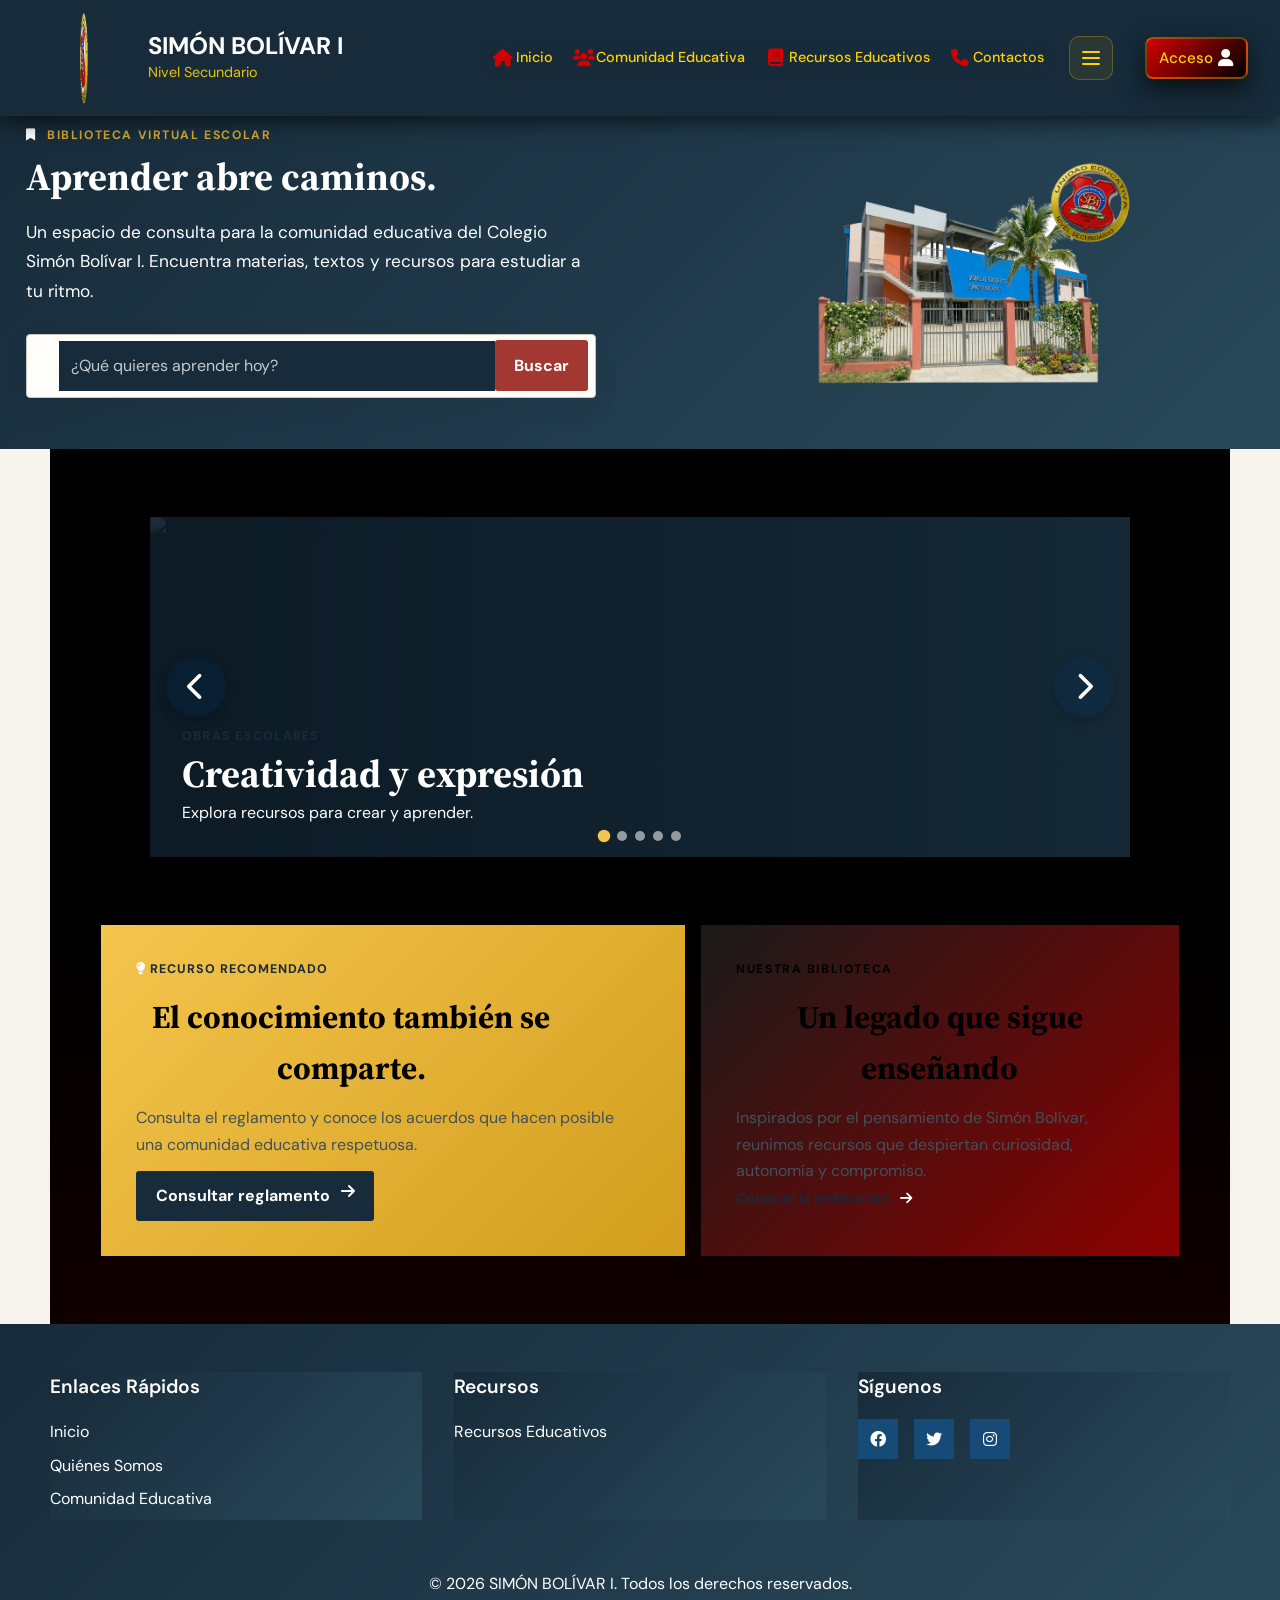
==== commit 8dee38b7: "Add files via upload" ====
--- a/index.html
+++ b/index.html
@@ -1,323 +1,329 @@
-<!DOCTYPE html>
-<html lang="es">
-<head>
-    <meta charset="UTF-8">
-    <meta name="viewport" content="width=device-width, initial-scale=1.0">
-    <title>SIMON BOLIVAR I - Nivel Secundario</title>
-    <link rel="stylesheet" href="styles.css">
-    <link rel="stylesheet" href="responsive.css">
-    <link rel="stylesheet" href="https://cdnjs.cloudflare.com/ajax/libs/font-awesome/6.0.0/css/all.min.css">
-    <link href="https://fonts.googleapis.com/css2?family=DM+Sans:wght@400;500;600;700&family=Source+Serif+4:opsz,wght@8..60,500;8..60,600;8..60,700&display=swap" rel="stylesheet">
-
-    <meta name="theme-color" content="#d40000">
-    <link rel="manifest" href="../instalar/manifest.json">
-
-</head>
-<body class="library-page">
-    <!-- Navbar -->
-    <nav class="navbar">
-        <div class="logo">
-            <a href="index.html">
-                <img src="Imagenes/3dgifmaker75460.gif" alt="Logo Colegio">
-            </a>
-            <div class="logo-text">
-                <h2>SIMON BOLIVAR I</h2>
-                <p>Nivel Secundario</p>
-            </div>
-        </div>
-        <div class="navbar-right">
-            <div class="nav-menu">
-                <ul class="nav-links">
-                    <li><a href="index.html" class="active" aria-current="page"><i class="fas fa-home"></i> Inicio</a></li>
-                    <li><a href="comunidad.html"><i class="fas fa-users"></i> Comunidad Educativa</a></li>
-                    <li><a href="recursos.html"><i class="fas fa-book"></i> Recursos Educativos</a></li>
-                    <li><a href="contactos.html"><i class="fas fa-phone"></i> Contactos</a></li>
-                </ul>
-            </div>
-            <div class="login-section">
-                <a href="login.html" class="login-btn">
-                    <i class="fas fa-user"></i>
-                    <span>Acceso</span>
-                </a>
-            </div>
-        </div>
-    </nav>
-
-    <main class="library-home">
-        <section class="library-hero" aria-labelledby="library-title">
-            <div class="library-hero-copy">
-                <p class="eyebrow"><i class="fas fa-bookmark"></i> Biblioteca Virtual Escolar</p>
-                <h1 id="library-title">Aprender abre caminos.</h1>
-                <p class="library-lead">Un espacio de consulta para la comunidad educativa del Colegio Simón Bolívar I. Encuentra materias, textos y recursos para estudiar a tu ritmo.</p>
-                <form class="library-search" id="librarySearchForm" role="search">
-                    <i class="fas fa-search" aria-hidden="true"></i>
-                    <label class="sr-only" for="librarySearch">Buscar en la biblioteca</label>
-                    <input id="librarySearch" type="search" placeholder="¿Qué quieres aprender hoy?" autocomplete="off">
-                    <button type="submit">Buscar</button>
-                </form>
-                <p class="search-status" id="searchStatus" aria-live="polite"></p>
-            </div>
-            <div class="library-hero-art" aria-hidden="true">
-                <div class="hero-seal">
-                    <img src="Imagenes/PORTADA.png" alt="Imagen de portada del colegio">
-                </div>
-            </div>
-        </section>
-
-        <section class="library-section" aria-labelledby="collections-title">
-            <div class="resource-carousel" id="resourceCarousel" aria-label="Carrusel de textos, materias y obras">
-                <div class="resource-carousel-track">
-                    <a class="resource-slide is-active" href="recursos.html"><img src="https://images.unsplash.com/photo-1495446815901-a7297e633e8d?auto=format&amp;fit=crop&amp;w=1400&amp;q=85" alt="Colección de libros para lectura"><span><small>Obras escolares</small><strong>Creatividad y expresión</strong><em>Explora recursos para crear y aprender.</em></span></a>
-                    <a class="resource-slide" href="recursos.html"><img src="https://images.unsplash.com/photo-1543002588-bfa74002ed7e?auto=format&amp;fit=crop&amp;w=1400&amp;q=85" alt="Libros y textos de aprendizaje"><span><small>Textos de aprendizaje</small><strong>Lecturas para cada curso</strong><em>Materiales para acompañar el estudio.</em></span></a>
-                    <a class="resource-slide" href="areas-colegio.html"><img src="https://images.unsplash.com/photo-1513475382585-d06e58bcb0e0?auto=format&amp;fit=crop&amp;w=1400&amp;q=85" alt="Materiales para materias y arte"><span><small>Materias</small><strong>Áreas de formación</strong><em>Conoce las áreas del colegio.</em></span></a>
-                    <a class="resource-slide" href="recursos.html"><img src="https://images.unsplash.com/photo-1516979187457-637abb4f9353?auto=format&amp;fit=crop&amp;w=1400&amp;q=85" alt="Persona leyendo un libro educativo"><span><small>Aprendizaje activo</small><strong>Ideas que se comparten</strong><em>Recursos para estudiar a tu ritmo.</em></span></a>
-                    <a class="resource-slide" href="https://www.minedu.gob.bo/" target="_blank" rel="noopener noreferrer"><img src="https://images.unsplash.com/photo-1524995997946-a1c2e315a42f?auto=format&amp;fit=crop&amp;w=1400&amp;q=85" alt="Biblioteca con libros de consulta"><span><small>Material oficial</small><strong>Textos de aprendizaje</strong><em>Visita el Ministerio de Educación.</em></span></a>
-                </div>
-                <button class="carousel-control carousel-prev" type="button" aria-label="Imagen anterior"><i class="fas fa-chevron-left"></i></button>
-                <button class="carousel-control carousel-next" type="button" aria-label="Siguiente imagen"><i class="fas fa-chevron-right"></i></button>
-                <div class="carousel-dots" aria-label="Seleccionar imagen"></div>
-            </div>
-            <p class="empty-search" id="emptySearch" hidden>No encontramos una colección con ese término. Prueba con “lenguaje”, “matemáticas” o “textos”.</p>
-        </section>
-
-        <section class="library-lower-grid">
-            <article class="featured-resource">
-                <div class="resource-label"><i class="fas fa-lightbulb"></i> Recurso recomendado</div>
-                <h2>El conocimiento también se comparte.</h2>
-                <p>Consulta el reglamento y conoce los acuerdos que hacen posible una comunidad educativa respetuosa.</p>
-                <a class="button button-dark" href="REGLAMENTO%20INTERNO%20DE%20LA%20UNIDAD%20EDUCATIVA%202026.pdf" target="_blank" rel="noopener noreferrer">Consultar reglamento <i class="fas fa-arrow-right"></i></a>
-            </article>
-            <article class="school-note">
-                <p class="eyebrow">Nuestra biblioteca</p>
-                <h2>Un legado que sigue enseñando</h2>
-                <p>Inspirados por el pensamiento de Simón Bolívar, reunimos recursos que despiertan curiosidad, autonomía y compromiso.</p>
-                <a class="text-link" href="quienes-somos.html">Conocer la institución <i class="fas fa-arrow-right"></i></a>
-            </article>
-        </section>
-
-    </main>
-
-    <!-- Hero Section -->
-    <section class="hero" id="inicio">
-        <div class="carousel-container">
-            <div class="carousel">
-                <div class="carousel-slide active">
-                    <img src="Imagenes/PORTADA.png" alt="Portada principal" loading="lazy">
-                </div>
-                <div class="carousel-slide">
-                    <img src="Imagenes/WhatsApp Image 2026-04-08 at 14.43.30.jpeg" alt="Instalaciones" loading="lazy">
-                </div>
-                <div class="carousel-slide">
-                    <img src="Imagenes/WhatsApp Image 2026-04-08 at 14.54.45.jpeg" alt="Eventos" loading="lazy">
-                </div>
-                <div class="carousel-slide">
-                    <img src="Imagenes/WhatsApp Image 2026-04-08 at 14.54.50.jpeg" alt="Deportes" loading="lazy">
-                </div>
-                <div class="carousel-slide">
-                    <img src="Imagenes/WhatsApp Image 2026-04-08 at 14.54.53.jpeg" alt="Actividades" loading="lazy">
-                </div>
-                <div class="carousel-slide">
-                    <img src="Imagenes/WhatsApp Image 2026-04-08 at 14.54.56.jpeg" alt="Actividades" loading="lazy">
-                </div>
-                <div class="carousel-slide">
-                    <img src="Imagenes/WhatsApp Image 2026-04-08 at 14.55.22.jpeg" alt="Actividades" loading="lazy">
-                </div>
-                <div class="carousel-slide">
-                    <img src="Imagenes/WhatsApp Image 2026-04-08 at 14.55.30 (1).jpeg" alt="Actividades escolares" loading="lazy">
-                </div>
-                <div class="carousel-slide">
-                    <img src="Imagenes/WhatsApp Image 2026-04-08 at 14.55.30.jpeg" alt="Instalaciones" loading="lazy">
-                </div>
-                <div class="carousel-slide">
-                    <img src="Imagenes/WhatsApp Image 2026-04-08 at 14.55.35.jpeg" alt="Eventos" loading="lazy">
-                </div>
-                <div class="carousel-slide">
-                    <img src="Imagenes/WhatsApp Image 2026-04-08 at 14.55.39.jpeg" alt="Deportes" loading="lazy">
-                </div>
-                <div class="carousel-slide">
-                    <img src="Imagenes/WhatsApp Image 2026-04-08 at 14.55.42.jpeg" alt="Actividades" loading="lazy">
-                </div>
-                <div class="carousel-slide">
-                    <img src="Imagenes/WhatsApp Image 2026-04-08 at 14.55.45.jpeg" alt="Actividades" loading="lazy">
-                </div>
-                <div class="carousel-slide">
-                    <img src="Imagenes/WhatsApp Image 2026-04-08 at 14.55.46.jpeg" alt="Actividades" loading="lazy">
-                </div>
-                <div class="carousel-slide">
-                    <img src="Imagenes/WhatsApp Image 2026-04-08 at 14.55.49.jpeg" alt="Actividades" loading="lazy">
-                </div>
-                <div class="carousel-slide">
-                    <img src="Imagenes/WhatsApp Image 2026-04-08 at 14.55.50.jpeg" alt="Actividades" loading="lazy">
-                </div>
-            </div>
-            <div class="carousel-controls">
-                <button class="carousel-prev"><i class="fas fa-chevron-left"></i></button>
-                <button class="carousel-next"><i class="fas fa-chevron-right"></i></button>
-            </div>
-            <div class="carousel-indicators">
-                <span class="indicator active"></span>
-                <span class="indicator"></span>
-                <span class="indicator"></span>
-                <span class="indicator"></span>
-                <span class="indicator"></span>
-                <span class="indicator"></span>
-                <span class="indicator"></span>
-                <span class="indicator"></span>
-                <span class="indicator"></span>
-                <span class="indicator"></span>
-                <span class="indicator"></span>
-                <span class="indicator"></span>
-                <span class="indicator"></span>
-                <span class="indicator"></span>
-                <span class="indicator"></span>
-                <span class="indicator"></span>
-            </div>
-        </div>
-        <div class="hero-quote">
-            <div class="quote-container">
-                <div class="quote-slide active">
-                    <p>"La educación es el arma más poderosa que puedes usar para cambiar el mundo"</p>
-                    <span class="quote-author">- Nelson Mandela</span>
-                </div>
-                <div class="quote-slide">
-                    <p>"La educación no es preparación para la vida; la educación es la vida misma"</p>
-                    <span class="quote-author">- John Dewey</span>
-                </div>
-                <div class="quote-slide">
-                    <p>"El conocimiento es poder. La información es liberadora. La educación es la premisa del progreso"</p>
-                    <span class="quote-author">- Kofi Annan</span>
-                </div>
-                <div class="quote-slide">
-                    <p>"La educación es la llave para abrir la puerta dorada de la libertad"</p>
-                    <span class="quote-author">- George Washington Carver</span>
-                </div>
-                <div class="quote-slide">
-                    <p>"Un niño, un maestro, un libro y una pluma pueden cambiar el mundo"</p>
-                    <span class="quote-author">- Malala Yousafzai</span>
-                </div>
-                <div class="quote-slide">
-                    <p>"La educación es el movimiento de la oscuridad a la luz"</p>
-                    <span class="quote-author">- Allan Bloom</span>
-                </div>
-                <div class="quote-slide">
-                    <p>"El objetivo de la educación es preparar a los jóvenes para educarse a sí mismos durante toda su vida"</p>
-                    <span class="quote-author">- Robert M. Hutchins</span>
-                </div>
-                <div class="quote-slide">
-                    <p>"La educación es el desarrollo del poder y el ideal del hombre"</p>
-                    <span class="quote-author">- Swami Vivekananda</span>
-                </div>
-                <div class="quote-slide">
-                    <p>"La educación es la mejor provisión para la vejez"</p>
-                    <span class="quote-author">- Aristóteles</span>
-                </div>
-                <div class="quote-slide">
-                    <p>"La educación es el pasaporte hacia el futuro, porque el mañana pertenece a quienes se preparan para él hoy"</p>
-                    <span class="quote-author">- Malcolm X</span>
-                </div>
-                <div class="quote-slide">
-                    <p>"La educación es la base de la libertad y la democracia"</p>
-                    <span class="quote-author">- Horace Mann</span>
-                </div>
-                <div class="quote-slide">
-                    <p>"La educación es el arma más poderosa para cambiar el mundo"</p>
-                    <span class="quote-author">- Nelson Mandela</span>
-                </div>
-                <div class="quote-slide">
-                    <p>"La educación es el proceso de aprender a vivir"</p>
-                    <span class="quote-author">- John Holt</span>
-                </div>
-                <div class="quote-slide">
-                    <p>"La educación es el camino hacia la libertad y la igualdad"</p>
-                    <span class="quote-author">- Paulo Freire</span>
-                </div>
-                <div class="quote-slide">
-                    <p>"La educación es la inversión más importante que puedes hacer en tu futuro"</p>
-                    <span class="quote-author">- Barack Obama</span>
-                </div>
-            </div>
-        </div>
-    </section>
-
-    <!-- Comunicados Section -->
-    <section class="comunicados">
-        <h2>Comunicados</h2>
-        <div class="comunicados-container">
-            <div class="comunicado-card">
-                <div class="comunicado-fecha">2, 3, 4 de Junio 2026</div>
-                <h3>Juegos Deportivos Estudiantiles Sub 12-14</h3>
-                <p>Participación de SIMON BOLIVAR I en los Juegos Deportivos Estudiantiles Sub 12-14 YAPACANI 2026. Nuestros estudiantes representarán con orgullo a nuestra institución en las diferentes disciplinas deportivas.</p>
-                <a href="#" class="leer-mas">Leer más</a>
-            </div>
-            <div class="comunicado-card">
-                <div class="comunicado-fecha">7 de Julio 2026</div>
-                <h3>Descanso Pedagógico Invernal</h3>
-                <p>Información importante sobre el descanso pedagógico invernal. Los estudiantes y docentes tendrán un período de receso para recargar energías y prepararse para la segunda mitad del año escolar.</p>
-                <a href="#" class="leer-mas">Leer más</a>
-            </div>
-            <!-- Más comunicados se agregarán dinámicamente -->
-        </div>
-    </section>
-
-    <!-- Footer -->
-    <footer>
-        <div class="footer-content">
-            <div class="footer-section">
-                <h4>Enlaces Rápidos</h4>
-                <ul>
-                    <li><a href="index.html">Inicio</a></li>
-                    <li><a href="quienes-somos.html">Quiénes Somos</a></li>
-                    <li><a href="comunidad.html">Comunidad Educativa</a></li>
-                </ul>
-            </div>
-            <div class="footer-section">
-                <h4>Recursos</h4>
-                <ul>
-                    <li><a href="recursos.html">Recursos Educativos</a></li>
-                </ul>
-            </div>
-            <div class="footer-section">
-                <h4>Síguenos</h4>
-                <div class="social-links">
-                    <a href="#"><i class="fab fa-facebook"></i></a>
-                    <a href="#"><i class="fab fa-twitter"></i></a>
-                    <a href="#"><i class="fab fa-instagram"></i></a>
-                </div>
-            </div>
-        </div>
-        <div class="footer-bottom">
-            <p>&copy; 2026 SIMON BOLIVAR I. Todos los derechos reservados.</p>
-        </div>
-    </footer>
-    <script>
-        (() => {
-            const carousel = document.querySelector('#resourceCarousel');
-            if (!carousel) return;
-            const slides = [...carousel.querySelectorAll('.resource-slide')];
-            const dots = carousel.querySelector('.carousel-dots');
-            let current = 0;
-            let timer;
-            const showSlide = (index) => {
-                current = (index + slides.length) % slides.length;
-                slides.forEach((slide, slideIndex) => slide.classList.toggle('is-active', slideIndex === current));
-                dots.querySelectorAll('button').forEach((dot, dotIndex) => dot.classList.toggle('is-active', dotIndex === current));
-            };
-            slides.forEach((_, index) => {
-                const dot = document.createElement('button');
-                dot.type = 'button';
-                dot.setAttribute('aria-label', `Mostrar imagen ${index + 1}`);
-                dot.addEventListener('click', () => showSlide(index));
-                dots.appendChild(dot);
-            });
-            carousel.querySelector('.carousel-prev').addEventListener('click', () => showSlide(current - 1));
-            carousel.querySelector('.carousel-next').addEventListener('click', () => showSlide(current + 1));
-            timer = window.setInterval(() => showSlide(current + 1), 5000);
-            showSlide(0);
-        })();
-    </script>
-    <script src="main.js"></script>
-
-    <script src="../instalar/pwa.js"></script>
-
-</body>
-</html> 
+<!DOCTYPE html>
+<html lang="es">
+<head>
+    <meta charset="UTF-8">
+    <meta name="viewport" content="width=device-width, initial-scale=1.0">
+    <title>SIMÓN BOLÍVAR I - Nivel Secundario</title>
+    <link rel="stylesheet" href="styles.css">
+    <link rel="stylesheet" href="responsive.css">
+    <link rel="stylesheet" href="https://cdnjs.cloudflare.com/ajax/libs/font-awesome/6.0.0/css/all.min.css">
+    <link href="https://fonts.googleapis.com/css2?family=DM+Sans:wght@400;500;600;700&family=Source+Serif+4:opsz,wght@8..60,500;8..60,600;8..60,700&display=swap" rel="stylesheet">
+
+    <meta name="theme-color" content="#d40000">
+    <link rel="manifest" href="../instalar/manifest.json">
+
+</head>
+<body class="library-page">
+    <!-- Navbar -->
+    <nav class="navbar">
+        <div class="logo">
+            <a href="index.html">
+                <img src="Imagenes/3dgifmaker75460.gif" alt="Logo Colegio">
+            </a>
+            <div class="logo-text">
+                <h2>SIMÓN BOLÍVAR I</h2>
+                <p>Nivel Secundario</p>
+            </div>
+        </div>
+        <div class="navbar-right">
+            <div class="nav-menu">
+                <ul class="nav-links">
+                    <li><a href="index.html" class="active" aria-current="page"><i class="fas fa-home"></i> Inicio</a></li>
+                    <li><a href="comunidad.html"><i class="fas fa-users"></i> Comunidad Educativa</a></li>
+                    <li><a href="recursos.html"><i class="fas fa-book"></i> Recursos Educativos</a></li>
+                    <li><a href="contactos.html"><i class="fas fa-phone"></i> Contactos</a></li>
+                </ul>
+            </div>
+            <button class="menu-toggle" type="button" aria-label="Abrir menú" aria-expanded="false">
+                <span class="hamburger-line"></span>
+                <span class="hamburger-line"></span>
+                <span class="hamburger-line"></span>
+            </button>
+            <div class="login-section">
+                <a href="login.html" class="login-btn">
+                    <i class="fas fa-user"></i>
+                    <span>Acceso</span>
+                </a>
+            </div>
+        </div>
+    </nav>
+
+    <main class="library-home">
+        <section class="library-hero" aria-labelledby="library-title">
+            <div class="library-hero-copy">
+                <p class="eyebrow"><i class="fas fa-bookmark"></i> Biblioteca Virtual Escolar</p>
+                <h1 id="library-title">Aprender abre caminos.</h1>
+                <p class="library-lead">Un espacio de consulta para la comunidad educativa del Colegio Simón Bolívar I. Encuentra materias, textos y recursos para estudiar a tu ritmo.</p>
+                <form class="library-search" id="librarySearchForm" role="search">
+                    <i class="fas fa-search" aria-hidden="true"></i>
+                    <label class="sr-only" for="librarySearch">Buscar en la biblioteca</label>
+                    <input id="librarySearch" type="search" placeholder="¿Qué quieres aprender hoy?" autocomplete="off">
+                    <button type="submit">Buscar</button>
+                </form>
+                <p class="search-status" id="searchStatus" aria-live="polite"></p>
+            </div>
+            <div class="library-hero-art" aria-hidden="true">
+                <div class="hero-seal">
+                    <img src="Imagenes/PORTADA.png" alt="Imagen de portada del colegio">
+                </div>
+            </div>
+        </section>
+
+        <section class="library-section" aria-labelledby="collections-title">
+            <div class="resource-carousel" id="resourceCarousel" aria-label="Carrusel de textos, materias y obras">
+                <div class="resource-carousel-track">
+                    <a class="resource-slide is-active" href="recursos.html"><img src="https://images.unsplash.com/photo-1495446815901-a7297e633e8d?auto=format&amp;fit=crop&amp;w=1400&amp;q=85" alt="Colección de libros para lectura"><span><small>Obras escolares</small><strong>Creatividad y expresión</strong><em>Explora recursos para crear y aprender.</em></span></a>
+                    <a class="resource-slide" href="recursos.html"><img src="https://images.unsplash.com/photo-1543002588-bfa74002ed7e?auto=format&amp;fit=crop&amp;w=1400&amp;q=85" alt="Libros y textos de aprendizaje"><span><small>Textos de aprendizaje</small><strong>Lecturas para cada curso</strong><em>Materiales para acompañar el estudio.</em></span></a>
+                    <a class="resource-slide" href="areas-colegio.html"><img src="https://images.unsplash.com/photo-1513475382585-d06e58bcb0e0?auto=format&amp;fit=crop&amp;w=1400&amp;q=85" alt="Materiales para materias y arte"><span><small>Materias</small><strong>Áreas de formación</strong><em>Conoce las Áreas del colegio.</em></span></a>
+                    <a class="resource-slide" href="recursos.html"><img src="https://images.unsplash.com/photo-1516979187457-637abb4f9353?auto=format&amp;fit=crop&amp;w=1400&amp;q=85" alt="Persona leyendo un libro educativo"><span><small>Aprendizaje activo</small><strong>Ideas que se comparten</strong><em>Recursos para estudiar a tu ritmo.</em></span></a>
+                    <a class="resource-slide" href="https://www.minedu.gob.bo/" target="_blank" rel="noopener noreferrer"><img src="https://images.unsplash.com/photo-1524995997946-a1c2e315a42f?auto=format&amp;fit=crop&amp;w=1400&amp;q=85" alt="Biblioteca con libros de consulta"><span><small>Material oficial</small><strong>Textos de aprendizaje</strong><em>Visita el Ministerio de Educación.</em></span></a>
+                </div>
+                <button class="carousel-control carousel-prev" type="button" aria-label="Imagen anterior"><i class="fas fa-chevron-left"></i></button>
+                <button class="carousel-control carousel-next" type="button" aria-label="Siguiente imagen"><i class="fas fa-chevron-right"></i></button>
+                <div class="carousel-dots" aria-label="Seleccionar imagen"></div>
+            </div>
+            <p class="empty-search" id="emptySearch" hidden>No encontramos una colección con ese término. Prueba con lenguaje, matemáticas o textos.</p>
+        </section>
+
+        <section class="library-lower-grid">
+            <article class="featured-resource">
+                <div class="resource-label"><i class="fas fa-lightbulb"></i> Recurso recomendado</div>
+                <h2>El conocimiento también se comparte.</h2>
+                <p>Consulta el reglamento y conoce los acuerdos que hacen posible una comunidad educativa respetuosa.</p>
+                <a class="button button-dark" href="REGLAMENTO%20INTERNO%20DE%20LA%20UNIDAD%20EDUCATIVA%202026.pdf" target="_blank" rel="noopener noreferrer">Consultar reglamento <i class="fas fa-arrow-right"></i></a>
+            </article>
+            <article class="school-note">
+                <p class="eyebrow">Nuestra biblioteca</p>
+                <h2>Un legado que sigue enseñando</h2>
+                <p>Inspirados por el pensamiento de Simón Bolívar, reunimos recursos que despiertan curiosidad, autonomía y compromiso.</p>
+                <a class="text-link" href="quienes-somos.html">Conocer la institución <i class="fas fa-arrow-right"></i></a>
+            </article>
+        </section>
+
+    </main>
+
+    <!-- Hero Section -->
+    <section class="hero" id="inicio">
+        <div class="carousel-container">
+            <div class="carousel">
+                <div class="carousel-slide active">
+                    <img src="Imagenes/PORTADA.png" alt="Portada principal" loading="lazy">
+                </div>
+                <div class="carousel-slide">
+                    <img src="Imagenes/WhatsApp Image 2026-04-08 at 14.43.30.jpeg" alt="Instalaciones" loading="lazy">
+                </div>
+                <div class="carousel-slide">
+                    <img src="Imagenes/WhatsApp Image 2026-04-08 at 14.54.45.jpeg" alt="Eventos" loading="lazy">
+                </div>
+                <div class="carousel-slide">
+                    <img src="Imagenes/WhatsApp Image 2026-04-08 at 14.54.50.jpeg" alt="Deportes" loading="lazy">
+                </div>
+                <div class="carousel-slide">
+                    <img src="Imagenes/WhatsApp Image 2026-04-08 at 14.54.53.jpeg" alt="Actividades" loading="lazy">
+                </div>
+                <div class="carousel-slide">
+                    <img src="Imagenes/WhatsApp Image 2026-04-08 at 14.54.56.jpeg" alt="Actividades" loading="lazy">
+                </div>
+                <div class="carousel-slide">
+                    <img src="Imagenes/WhatsApp Image 2026-04-08 at 14.55.22.jpeg" alt="Actividades" loading="lazy">
+                </div>
+                <div class="carousel-slide">
+                    <img src="Imagenes/WhatsApp Image 2026-04-08 at 14.55.30 (1).jpeg" alt="Actividades escolares" loading="lazy">
+                </div>
+                <div class="carousel-slide">
+                    <img src="Imagenes/WhatsApp Image 2026-04-08 at 14.55.30.jpeg" alt="Instalaciones" loading="lazy">
+                </div>
+                <div class="carousel-slide">
+                    <img src="Imagenes/WhatsApp Image 2026-04-08 at 14.55.35.jpeg" alt="Eventos" loading="lazy">
+                </div>
+                <div class="carousel-slide">
+                    <img src="Imagenes/WhatsApp Image 2026-04-08 at 14.55.39.jpeg" alt="Deportes" loading="lazy">
+                </div>
+                <div class="carousel-slide">
+                    <img src="Imagenes/WhatsApp Image 2026-04-08 at 14.55.42.jpeg" alt="Actividades" loading="lazy">
+                </div>
+                <div class="carousel-slide">
+                    <img src="Imagenes/WhatsApp Image 2026-04-08 at 14.55.45.jpeg" alt="Actividades" loading="lazy">
+                </div>
+                <div class="carousel-slide">
+                    <img src="Imagenes/WhatsApp Image 2026-04-08 at 14.55.46.jpeg" alt="Actividades" loading="lazy">
+                </div>
+                <div class="carousel-slide">
+                    <img src="Imagenes/WhatsApp Image 2026-04-08 at 14.55.49.jpeg" alt="Actividades" loading="lazy">
+                </div>
+                <div class="carousel-slide">
+                    <img src="Imagenes/WhatsApp Image 2026-04-08 at 14.55.50.jpeg" alt="Actividades" loading="lazy">
+                </div>
+            </div>
+            <div class="carousel-controls">
+                <button class="carousel-prev"><i class="fas fa-chevron-left"></i></button>
+                <button class="carousel-next"><i class="fas fa-chevron-right"></i></button>
+            </div>
+            <div class="carousel-indicators">
+                <span class="indicator active"></span>
+                <span class="indicator"></span>
+                <span class="indicator"></span>
+                <span class="indicator"></span>
+                <span class="indicator"></span>
+                <span class="indicator"></span>
+                <span class="indicator"></span>
+                <span class="indicator"></span>
+                <span class="indicator"></span>
+                <span class="indicator"></span>
+                <span class="indicator"></span>
+                <span class="indicator"></span>
+                <span class="indicator"></span>
+                <span class="indicator"></span>
+                <span class="indicator"></span>
+                <span class="indicator"></span>
+            </div>
+        </div>
+        <div class="hero-quote">
+            <div class="quote-container">
+                <div class="quote-slide active">
+                    <p>"La educación es el arma más poderosa que puedes usar para cambiar el mundo"</p>
+                    <span class="quote-author">- Nelson Mandela</span>
+                </div>
+                <div class="quote-slide">
+                    <p>"La educación no es preparacin para la vida; la educación es la vida misma"</p>
+                    <span class="quote-author">- John Dewey</span>
+                </div>
+                <div class="quote-slide">
+                    <p>"El conocimiento es poder. La información es liberadora. La educación es la premisa del progreso"</p>
+                    <span class="quote-author">- Kofi Annan</span>
+                </div>
+                <div class="quote-slide">
+                    <p>"La educación es la llave para abrir la puerta dorada de la libertad"</p>
+                    <span class="quote-author">- George Washington Carver</span>
+                </div>
+                <div class="quote-slide">
+                    <p>"Un nio, un maestro, un libro y una pluma pueden cambiar el mundo"</p>
+                    <span class="quote-author">- Malala Yousafzai</span>
+                </div>
+                <div class="quote-slide">
+                    <p>"La educación es el movimiento de la oscuridad a la luz"</p>
+                    <span class="quote-author">- Allan Bloom</span>
+                </div>
+                <div class="quote-slide">
+                    <p>"El objetivo de la educación es preparar a los jvenes para educarse a s mismos durante toda su vida"</p>
+                    <span class="quote-author">- Robert M. Hutchins</span>
+                </div>
+                <div class="quote-slide">
+                    <p>"La educación es el desarrollo del poder y el ideal del hombre"</p>
+                    <span class="quote-author">- Swami Vivekananda</span>
+                </div>
+                <div class="quote-slide">
+                    <p>"La educación es la mejor provisin para la vejez"</p>
+                    <span class="quote-author">- Aristteles</span>
+                </div>
+                <div class="quote-slide">
+                    <p>"La educación es el pasaporte hacia el futuro, porque el maana pertenece a quienes se preparan para l hoy"</p>
+                    <span class="quote-author">- Malcolm X</span>
+                </div>
+                <div class="quote-slide">
+                    <p>"La educación es la base de la libertad y la democracia"</p>
+                    <span class="quote-author">- Horace Mann</span>
+                </div>
+                <div class="quote-slide">
+                    <p>"La educación es el arma más poderosa para cambiar el mundo"</p>
+                    <span class="quote-author">- Nelson Mandela</span>
+                </div>
+                <div class="quote-slide">
+                    <p>"La educación es el proceso de aprender a vivir"</p>
+                    <span class="quote-author">- John Holt</span>
+                </div>
+                <div class="quote-slide">
+                    <p>"La educación es el camino hacia la libertad y la igualdad"</p>
+                    <span class="quote-author">- Paulo Freire</span>
+                </div>
+                <div class="quote-slide">
+                    <p>"La educación es la inversin más importante que puedes hacer en tu futuro"</p>
+                    <span class="quote-author">- Barack Obama</span>
+                </div>
+            </div>
+        </div>
+    </section>
+
+    <!-- Comunicados Section -->
+    <section class="comunicados">
+        <h2>Comunicados</h2>
+        <div class="comunicados-container">
+            <div class="comunicado-card">
+                <div class="comunicado-fecha">2, 3, 4 de Junio 2026</div>
+                <h3>Juegos Deportivos Estudiantiles Sub 12-14</h3>
+                <p>Participacin de SIMÓN BOLÍVAR I en los Juegos Deportivos Estudiantiles Sub 12-14 YAPACANI 2026. Nuestros estudiantes representarn con orgullo a nuestra institución en las diferentes disciplinas deportivas.</p>
+                <a href="#" class="leer-mas">Leer más</a>
+            </div>
+            <div class="comunicado-card">
+                <div class="comunicado-fecha">7 de Julio 2026</div>
+                <h3>Descanso Pedaggico Invernal</h3>
+                <p>Información importante sobre el descanso pedaggico invernal. Los estudiantes y docentes tendrn un perodo de receso para recargar energas y prepararse para la segunda mitad del ao escolar.</p>
+                <a href="#" class="leer-mas">Leer más</a>
+            </div>
+            <!-- Ms comunicados se agregarn dinmicamente -->
+        </div>
+    </section>
+
+    <!-- Footer -->
+    <footer>
+        <div class="footer-content">
+            <div class="footer-section">
+                <h4>Enlaces Rápidos</h4>
+                <ul>
+                    <li><a href="index.html">Inicio</a></li>
+                    <li><a href="quienes-somos.html">Quiénes Somos</a></li>
+                    <li><a href="comunidad.html">Comunidad Educativa</a></li>
+                </ul>
+            </div>
+            <div class="footer-section">
+                <h4>Recursos</h4>
+                <ul>
+                    <li><a href="recursos.html">Recursos Educativos</a></li>
+                </ul>
+            </div>
+            <div class="footer-section">
+                <h4>Síguenos</h4>
+                <div class="social-links">
+                    <a href="#"><i class="fab fa-facebook"></i></a>
+                    <a href="#"><i class="fab fa-twitter"></i></a>
+                    <a href="#"><i class="fab fa-instagram"></i></a>
+                </div>
+            </div>
+        </div>
+        <div class="footer-bottom">
+            <p>&copy; 2026 SIMÓN BOLÍVAR I. Todos los derechos reservados.</p>
+        </div>
+    </footer>
+    <script>
+        (() => {
+            const carousel = document.querySelector('#resourceCarousel');
+            if (!carousel) return;
+            const slides = [...carousel.querySelectorAll('.resource-slide')];
+            const dots = carousel.querySelector('.carousel-dots');
+            let current = 0;
+            let timer;
+            const showSlide = (index) => {
+                current = (index + slides.length) % slides.length;
+                slides.forEach((slide, slideIndex) => slide.classList.toggle('is-active', slideIndex === current));
+                dots.querySelectorAll('button').forEach((dot, dotIndex) => dot.classList.toggle('is-active', dotIndex === current));
+            };
+            slides.forEach((_, index) => {
+                const dot = document.createElement('button');
+                dot.type = 'button';
+                dot.setAttribute('aria-label', `Mostrar imagen ${index + 1}`);
+                dot.addEventListener('click', () => showSlide(index));
+                dots.appendChild(dot);
+            });
+            carousel.querySelector('.carousel-prev').addEventListener('click', () => showSlide(current - 1));
+            carousel.querySelector('.carousel-next').addEventListener('click', () => showSlide(current + 1));
+            timer = window.setInterval(() => showSlide(current + 1), 5000);
+            showSlide(0);
+        })();
+    </script>
+    <script src="main.js"></script>
+
+    <script src="../instalar/pwa.js"></script>
+
+</body>
+</html> 
+
--- a/styles.css
+++ b/styles.css
@@ -728,6 +728,31 @@
 
 .hamburger-line {
     display: none !important;
+}
+
+.library-page .menu-toggle {
+    display: flex !important;
+    align-items: center;
+    justify-content: center;
+    flex-direction: column;
+    gap: 0.25rem;
+    width: 44px;
+    height: 44px;
+    border: 1px solid rgba(255, 255, 255, 0.2);
+    border-radius: 10px;
+    background: rgba(255, 255, 255, 0.08);
+    cursor: pointer;
+    padding: 0;
+    transition: background 0.2s ease;
+}
+
+.library-page .hamburger-line {
+    display: block !important;
+    width: 18px;
+    height: 2px;
+    background-color: #fff;
+    border-radius: 999px;
+    transition: transform 0.25s ease, opacity 0.25s ease;
 }
 
 /* Responsive navbar-right adjustments */
--- a/responsive.css
+++ b/responsive.css
@@ -607,3 +607,287 @@
         padding-bottom: 0.8rem;
     }
 }
+
+/* Menú móvil */
+button.menu-toggle {
+    display: none !important;
+    align-items: center;
+    justify-content: center;
+    flex-direction: column;
+    gap: 0.25rem;
+    width: 44px;
+    height: 44px;
+    border: 1px solid rgba(255, 255, 255, 0.2);
+    border-radius: 10px;
+    background: rgba(255, 255, 255, 0.08);
+    cursor: pointer;
+    padding: 0;
+    transition: background 0.2s ease;
+}
+
+button.menu-toggle:hover,
+button.menu-toggle:focus-visible {
+    background: rgba(255, 255, 255, 0.14);
+}
+
+button.menu-toggle .hamburger-line {
+    display: block !important;
+    width: 18px;
+    height: 2px;
+    background-color: #fff;
+    border-radius: 999px;
+    transition: transform 0.25s ease, opacity 0.25s ease;
+}
+
+.menu-toggle.is-open {
+    background: rgba(255, 255, 255, 0.18);
+}
+
+.menu-toggle.is-open .hamburger-line {
+    transform: none;
+    opacity: 1;
+}
+
+@media (max-width: 900px) {
+    .navbar {
+        min-height: 82px;
+    }
+
+    .logo {
+        max-width: 58%;
+    }
+
+    .logo img {
+        height: 76px;
+    }
+
+    .library-page .nav-links a {
+        font-size: 0.82rem;
+        padding: 0.5rem 0.7rem;
+    }
+}
+
+@media (max-width: 768px) {
+    .navbar {
+        min-height: 72px;
+        padding: 0.35rem 0.85rem;
+    }
+
+    .navbar-right {
+        gap: 0.45rem;
+    }
+
+    .logo {
+        max-width: 62%;
+        gap: 0.5rem;
+    }
+
+    .logo img {
+        height: 60px;
+    }
+
+    .logo-text h2 {
+        font-size: 0.82rem;
+    }
+
+    .logo-text p {
+        font-size: 0.64rem;
+    }
+
+    button.menu-toggle {
+        display: flex !important;
+    }
+
+    button.menu-toggle .hamburger-line {
+        display: block !important;
+    }
+
+    .menu-toggle.is-open {
+        background: rgba(255, 255, 255, 0.18);
+    }
+
+    .library-page .nav-menu {
+        position: static;
+    }
+
+    .library-page .nav-links {
+        position: absolute;
+        top: calc(100% + 0.35rem);
+        right: 0.6rem;
+        left: auto;
+        min-width: min(82vw, 260px);
+        padding: 0.8rem;
+        border-radius: 14px;
+        background: rgba(23, 43, 58, 0.98);
+        border: 1px solid rgba(255, 255, 255, 0.12);
+        box-shadow: 0 18px 32px rgba(0, 0, 0, 0.28);
+    }
+
+    .library-page .nav-links li {
+        width: 100%;
+    }
+
+    .library-page .nav-links a {
+        width: 100%;
+        padding: 0.8rem 0.9rem;
+        border-radius: 10px;
+        background: rgba(255, 255, 255, 0.04);
+        font-size: 0.9rem;
+    }
+
+    .library-page .nav-links a:hover,
+    .library-page .nav-links a:focus-visible {
+        background: rgba(255, 255, 255, 0.08) !important;
+    }
+}
+
+@media (max-width: 480px) {
+    .navbar {
+        padding-inline: 0.7rem;
+    }
+
+    .logo {
+        max-width: 68%;
+        gap: 0.35rem;
+    }
+
+    .logo img {
+        height: 52px;
+    }
+
+    .logo-text {
+        min-width: 0;
+    }
+
+    .logo-text h2 {
+        font-size: 0.74rem;
+        line-height: 1.1;
+    }
+
+    .logo-text p {
+        font-size: 0.6rem;
+    }
+
+    .menu-toggle {
+        width: 40px;
+        height: 40px;
+    }
+
+    .library-page .nav-links {
+        right: 0.2rem;
+        min-width: min(84vw, 230px);
+    }
+
+    .library-page .nav-links a {
+        font-size: 0.85rem;
+        padding: 0.8rem 0.75rem;
+    }
+}
+
+@media (max-width: 360px) {
+    .logo-text {
+        display: none;
+    }
+
+    .logo {
+        max-width: 68%;
+    }
+}
+
+/* Pulido final para móviles y tablets */
+@media (max-width: 768px) {
+    .library-home {
+        padding-top: 76px;
+    }
+
+    .library-search {
+        flex-wrap: wrap;
+        padding: 0.45rem 0.5rem 0.45rem 0.8rem;
+    }
+
+    .library-search > i {
+        display: none;
+    }
+
+    .library-search input {
+        min-width: 100%;
+        padding: 0.7rem 0.25rem 0.8rem;
+    }
+
+    .library-search button {
+        width: 100%;
+        margin-top: 0.45rem;
+    }
+
+    .library-hero h1 {
+        max-width: 100%;
+    }
+
+    .resource-slide span {
+        left: 1.1rem;
+        right: 1.1rem;
+        max-width: 100%;
+        bottom: 1.1rem;
+    }
+
+    .carousel-control {
+        top: auto;
+        bottom: 0.9rem;
+        transform: none;
+        z-index: 4;
+    }
+
+    .carousel-prev {
+        left: 0.8rem;
+    }
+
+    .carousel-next {
+        right: 0.8rem;
+    }
+
+    .carousel-dots {
+        bottom: 1.1rem;
+        left: 50%;
+        transform: translateX(-50%);
+    }
+
+    .login-btn {
+        min-width: 44px;
+        min-height: 44px;
+        padding: 0.5rem 0.7rem;
+    }
+}
+
+@media (max-width: 480px) {
+    .library-home {
+        padding-top: 70px;
+    }
+
+    .library-hero {
+        padding: 1.1rem 0.9rem 1.3rem;
+    }
+
+    .library-hero h1 {
+        font-size: clamp(1.8rem, 8vw, 2.4rem);
+    }
+
+    .library-lead {
+        font-size: 0.94rem;
+    }
+
+    .featured-resource,
+    .school-note {
+        padding: 1.2rem 1rem;
+    }
+
+    .featured-resource h2,
+    .school-note h2 {
+        font-size: 1.55rem;
+    }
+
+    .button {
+        width: 100%;
+        justify-content: center;
+        text-align: center;
+    }
+}
